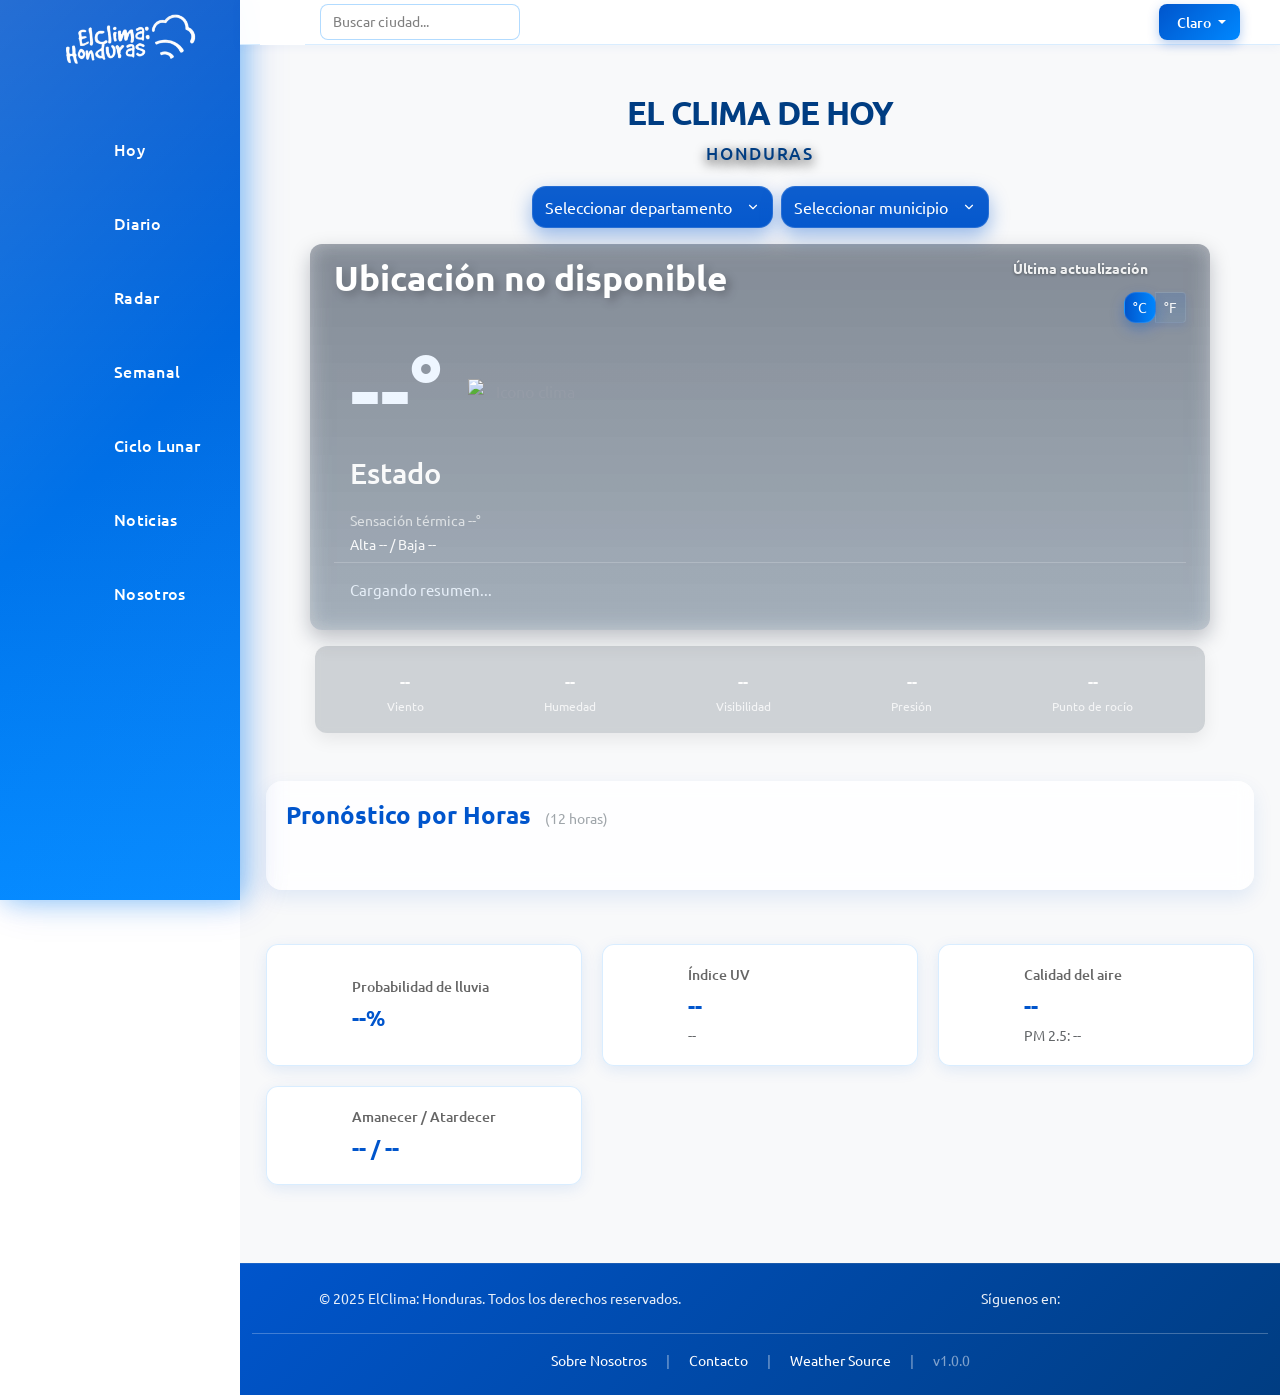
==== index.html @ 36596fa2 "Cambiando el titulo a mayusculas Texto de descriptivo" ====
<!doctype html>
<html lang="es">
<head>
  <meta charset="utf-8" />
  <meta name="viewport" content="width=device-width, initial-scale=1" />
  <title>Clima — Hoy</title>

  <!-- Bootstrap CSS (solo uno) -->
  <link href="https://cdn.jsdelivr.net/npm/bootstrap@5.3.8/dist/css/bootstrap.min.css" rel="stylesheet" crossorigin="anonymous">

  <!-- Icon fonts -->
  <link rel="stylesheet" href="https://cdnjs.cloudflare.com/ajax/libs/remixicon/4.6.0/remixicon.min.css">

  <!-- CSS -->
  <link rel="stylesheet" href="css/estilo.css">
  <link rel="stylesheet" href="css/index.css">

</head>


<body>
  <!-- NAVEGADOR / SIDEBAR -->
  <div class="container">
    <div class="navigation">
      <ul>
        <li>
          <a href="index.html">
            <span class="icon"><img src="img/logo/logo.png" alt="Logo" style="width: 200px; height: 50px; object-fit: contain;"></span>    
          </a>
        </li>
         <li>
                    <a href="index.html">
                        <span class="icon">
                            <ion-icon name="cloudy-night-outline"></ion-icon>
                        </span>
                        <span class="title">Hoy</span>
                    </a>
                </li>

                <li>
                    <a href="pronóstico-diario.html">
                        <span class="icon">
                            <ion-icon name="today-outline"></ion-icon>
                        </span>
                        <span class="title">Diario</span>
                    </a>
                </li>

                <li>
                    <a href="radar-tiempo.html">
                        <span class="icon">
                            <ion-icon name="radio-outline"></ion-icon>
                        </span>
                        <span class="title">Radar</span>
                    </a>
                </li>

                <li>
                    <a href="semana.html">
                        <span class="icon">
                           <ion-icon name="cloud-circle-outline"></ion-icon>
                        </span>
                        <span class="title">Semanal</span>
                    </a>
                </li>

                <li>
                    <a href="ciclo-lunar.html">
                        <span class="icon">
                            <ion-icon name="moon-outline"></ion-icon>
                        </span>
                        <span class="title">Ciclo Lunar</span>
                    </a>
                </li>

                 <li>
                    <a href="noticias.html">
                        <span class="icon">
                           <ion-icon name="thunderstorm-outline"></ion-icon>
                        </span>
                        <span class="title">Noticias </span>
                    </a>
                </li>

                
                 <li>
                    <a href="acerca-de.html">
                        <span class="icon">
                           <ion-icon name="people-circle-outline"></ion-icon>
                        </span>
                        <span class="title">Nosotros </span>
                    </a>
                </li>
            </ul>
    </div>
      </div>

    
  <!-- MAIN -->
<div class="main">
    <div class="topbar">
      <div class="toggle"><ion-icon name="menu-outline"></ion-icon>
      </div>

      <!-- CABECERA EN TOPBAR -->
      <div class="forecast-header" style="margin: 0; margin-left: 60px; flex: 1; display: flex; justify-content: space-between; align-items: center; padding: 0 10px 0 0;">
        <div style="display: flex; align-items: center; gap: 15px;">
          
          <!-- Barra de búsqueda -->
          <div style="position: relative;">
            <input 
              type="text" 
              id="city-search" 
              class="city-search-input"
              placeholder="Buscar ciudad..."
              style="padding: 6px 35px 6px 12px; border-radius: 8px; border: 1px solid rgba(0, 136, 255, 0.3); background: rgba(255, 255, 255, 0.95); font-size: 0.9rem; width: 200px; outline: none;"
            />
            <i class="ri-search-line city-search-icon" style="position: absolute; right: 10px; top: 50%; transform: translateY(-50%); color: #0055cc; pointer-events: none;"></i>
            
            <!-- Resultados de búsqueda -->
            <div id="search-results" class="search-results-dropdown" style="position: absolute; top: 100%; left: 0; width: 100%; max-height: 300px; overflow-y: auto; background: white; border-radius: 8px; box-shadow: 0 8px 24px rgba(0,0,0,0.15); margin-top: 5px; display: none; z-index: 10002;">
            </div>
          </div>
        </div>
      </div>

      <!-- Theme Switcher -->
      <div class="theme-switcher">
        <button id="theme-btn" class="btn btn-sm btn-theme dropdown-toggle" type="button" data-bs-toggle="dropdown" aria-expanded="false">
          <i class="ri-contrast-2-line me-1"></i>
          <span id="current-theme">Claro</span>
        </button>
        <ul class="dropdown-menu dropdown-menu-end">
          <li><a class="dropdown-item" href="#" data-theme="light"><i class="ri-sun-line me-2"></i>Claro</a></li>
          <li><a class="dropdown-item" href="#" data-theme="dark"><i class="ri-moon-line me-2"></i>Oscuro</a></li>
        </ul>
      </div>
    </div>

  <!-- PANEL PRINCIPAL (.cuadro2) -->
  <div class="cuadro2 p-4 mx-auto">
    <div class="container mt-4">
      <!-- Título -->
      <h2 class="forecast-title" style="text-align: center; margin-bottom: 10px;">EL CLIMA DE HOY</h2>
      <div class="forecast-subtitle" style="text-align: center; margin-bottom: 20px;">HONDURAS</div>
      
      <!-- Selectores de ubicación -->
      <div class="location-select d-flex justify-content-center gap-2 mb-3">
        <select id="departamentos" class="form-select select-styled w-auto">
          <option value="">Seleccionar departamento</option>
        </select>

        <select id="municipios" class="form-select select-styled w-auto">
          <option value="">Seleccionar municipio</option>
        </select>
      </div>

      <!-- Cuadro principal de clima -->
      <div class="weather-card position-relative text-white p-4 mx-auto"
           style="max-width: 500px; background: rgba(182, 21, 21, 0.15);">
        
        <!-- Header superior -->
        <div class="card-header d-flex justify-content-between mb-4 align-items-start" style="text-align: left;">
          <div>
            <div id="location-text" class="location-default fw-bold">Ubicación</div>
            <div id="local-time" style="font-size: 0.85rem; font-weight: normal; color: rgba(255,255,255,0.85); margin-top: 4px;"></div>
          </div>

          <div style="text-align: right;">
            <div style="display: flex; align-items: center; gap: 6px; justify-content: flex-end;">
              <span id="update-time" class="small" style="font-size: 0.85rem;">Última actualización</span>
              <button id="refresh-btn" type="button" class="btn btn-sm" title="Refrescar">
                <i class="ri-refresh-line"></i>
              </button>
            </div>
            <!-- Botones de unidad -->
            <div class="btn-group btn-group-sm mt-1" role="group" aria-label="unidad temperatura">
              <button id="celsius-btn" type="button" class="btn btn-light btn-sm" style="border-top-left-radius: 4px; border-bottom-left-radius: 4px; border-top-right-radius: 0; border-bottom-right-radius: 0;" title="Celsius">°C</button>
              <button id="fahrenheit-btn" type="button" class="btn btn-light btn-sm" style="border-top-right-radius: 4px; border-bottom-right-radius: 4px; border-top-left-radius: 0; border-bottom-left-radius: 0;" title="Fahrenheit">°F</button>
            </div>
          </div>
        </div>

        <!-- Body: temperatura grande -->
        <div class="card-body">
          <!-- Temperatura a la izquierda -->
          <div class="d-flex align-items-center gap-3 mb-3" style="padding-left: 1rem;">
            <span id="temp" style="font-size: 5.5rem; font-weight: 700; line-height: 1;">--°</span>
            <img id="weather-icon" src="" alt="Icono clima" width="120">
          </div>

          <!-- Info del clima alineada a la izquierda -->
          <div style="text-align: left; padding-left: 1rem;">
            <div class="weather-desc mb-3" id="weather-desc" style="font-size: 1.8rem; color: rgba(255,255,255,1); font-weight: 500;">Estado</div>
            <div class="mb-1" style="font-size: 0.85rem; color: rgba(255,255,255,0.65);">Sensación térmica <span id="feels-like">--°</span></div>
            <div class="temp-high-low mb-2" id="high-low" style="font-size: 0.85rem; color: rgba(255,255,255,0.65);">Alta -- / Baja --</div>
          </div>
          
          <!-- Resumen de clima con más espacio -->
          <div style="text-align: left; padding-left: 1rem; padding-top: 1rem; min-height: 60px; border-top: 1px solid rgba(255,255,255,0.2);">
            <p id="summary-sentence" class="summary-text" style="font-size: 0.95rem; opacity: 0.9; margin: 0;">Cargando resumen...</p>
          </div>
        </div>

        <!-- Fondo dinámico (controlado por JS) -->
        <div class="weather-bg position-absolute top-0 start-0 w-100 h-100"
             style="z-index:-1; background-size:cover; background-position:center;"></div>
      </div>
      <!-- Cuadro secundario: detalles (dentro de .cuadro2) -->
      <div class="today-summary mt-3 text-white">

        <div class="detail-row d-flex justify-content-between align-items-center gap-2">
          <div class="detail-item text-center flex-fill">
            <div class="detail-icon"><ion-icon name="weather-windy-outline"></ion-icon></div>
            <div class="detail-value" id="detail-wind">--</div>
            <div class="detail-label">Viento</div>
          </div>
          <div class="detail-item text-center flex-fill">
            <div class="detail-icon"><ion-icon name="water-outline"></ion-icon></div>
            <div class="detail-value" id="detail-humidity">--</div>
            <div class="detail-label">Humedad</div>
          </div>
          <div class="detail-item text-center flex-fill">
            <div class="detail-icon"><ion-icon name="eye-outline"></ion-icon></div>
            <div class="detail-value" id="detail-visibility">--</div>
            <div class="detail-label">Visibilidad</div>
          </div>
          <div class="detail-item text-center flex-fill">
            <div class="detail-icon"><ion-icon name="speedometer-outline"></ion-icon></div>
            <div class="detail-value" id="detail-pressure">--</div>
            <div class="detail-label">Presión</div>
          </div>
          <div class="detail-item text-center flex-fill">
            <div class="detail-icon"><ion-icon name="thermometer-outline"></ion-icon></div>
            <div class="detail-value" id="detail-dewpoint">--</div>
            <div class="detail-label">Punto de rocío</div>
          </div>
        </div>
      </div>
    </div>
  </div>

  <!-- PRONÓSTICO POR HORAS -->
  <div class="hourly-forecast mx-auto mt-4">
    <h3 class="section-title">Pronóstico por Horas <span class="forecast-subtitle-small">(12 horas)</span></h3>
    <div class="hourly-container" id="hourly-container">
      <!-- Se llenará dinámicamente con JS -->
    </div>
  </div>

  <!-- INFORMACIÓN ADICIONAL DEL CLIMA -->
  <div class="weather-info-grid mx-auto mt-4">
    <div class="info-card">
      <div class="info-icon"><ion-icon name="water-outline"></ion-icon></div>
      <div class="info-content">
        <div class="info-label">Probabilidad de lluvia</div>
        <div class="card-value" id="rain-prob">--%</div>
      </div>
    </div>
    <div class="info-card">
      <div class="info-icon"><ion-icon name="sunny-outline"></ion-icon></div>
      <div class="info-content">
        <div class="info-label">Índice UV</div>
        <div class="card-value" id="uv-value">--</div>
        <div class="uv-severity" style="font-size: 0.85rem; opacity: 0.7; margin-top: 0.2rem; color: inherit;">--</div>
      </div>
    </div>
    <div class="info-card">
      <div class="info-icon"><ion-icon name="leaf-outline"></ion-icon></div>
      <div class="info-content">
        <div class="info-label">Calidad del aire</div>
        <div class="card-value" id="air-quality-text">--</div>
        <div class="air-quality-pm" style="font-size: 0.85rem; opacity: 0.7; margin-top: 0.2rem; color: inherit;">PM 2.5: --</div>
      </div>
    </div>
    <div class="info-card">
      <div class="info-icon"><ion-icon name="time-outline"></ion-icon></div>
      <div class="info-content">
        <div class="info-label">Amanecer / Atardecer</div>
        <div class="card-value" id="sun-times-data">-- / --</div>
      </div>
    </div>
  </div>

  <!-- FOOTER -->
  <footer class="footer mt-5 py-4 text-center text-white">
    <div class="container">
      <div class="row">
        <div class="col-md-6 mb-3 mb-md-0">
          <p class="mb-0">&copy; 2025 ElClima: Honduras. Todos los derechos reservados.</p>
        </div>
        <div class="col-md-6">
          <p class="mb-2">Síguenos en:</p>
          <div class="social-links d-flex justify-content-center gap-3">
              <a href="https://www.instagram.com/elclima.hn/" target="_blank" rel="noopener noreferrer" class="text-white" title="Instagram" aria-label="Instagram">
                <i class="ri-instagram-line fs-4"></i>
              </a>
              <a href="https://x.com/ElClimaHN" target="_blank" rel="noopener noreferrer" class="text-white" title="X" aria-label="X">
                <i class="ri-twitter-x-line fs-4"></i>
              </a>
          </div>
        </div>
      </div>
      <hr class="my-3 border-white opacity-25">
      <div class="row">
        <div class="col-12">
          <p class="mb-0 small">
              <a href="acerca-de.html" class="text-white text-decoration-none me-3">Sobre Nosotros</a>
              <span class="text-white-50">|</span>
              <a href="contacto.html" class="text-white text-decoration-none mx-3">Contacto</a>
            <span class="text-white-50">|</span>
            <a href="https://open-meteo.com" target="_blank" rel="noopener noreferrer" class="text-white text-decoration-none mx-3">Weather Source</a>
            <span class="text-white-50">|</span>
            <span class="text-white-50 ms-3">v1.0.0</span>
          </p>
        </div>
      </div>
    </div>
  </footer>

</div>
  
  <!-- SCRIPTS: solo un bootstrap bundle, luego tus JS. -->
  <script src="https://cdn.jsdelivr.net/npm/bootstrap@5.3.3/dist/js/bootstrap.bundle.min.js"></script>

  <!-- Ionicons -->
  <script type="module" src="https://unpkg.com/ionicons@7.1.0/dist/ionicons/ionicons.esm.js"></script>
  <script nomodule src="https://unpkg.com/ionicons@7.1.0/dist/ionicons/ionicons.js"></script>

  <!--  scripts -->
  <script src="js/principal.js"></script>
  <script src="js/municipios.js"></script>
  <script src="js/index.js"></script>
  
  <!-- Theme Switcher Script -->
  <script>
    (function() {
      const themeBtn = document.getElementById('theme-btn');
      const currentThemeSpan = document.getElementById('current-theme');
      const themeOptions = document.querySelectorAll('[data-theme]');
      
      // Load saved theme or default to light
      const savedTheme = localStorage.getItem('theme') || 'light';
      applyTheme(savedTheme);
      
      // Theme option click handlers
      themeOptions.forEach(option => {
        option.addEventListener('click', (e) => {
          e.preventDefault();
          const theme = option.getAttribute('data-theme');
          applyTheme(theme);
          localStorage.setItem('theme', theme);
        });
      });
      
      function applyTheme(theme) {
        if (theme === 'dark') {
          document.body.classList.add('dark-theme');
          currentThemeSpan.textContent = 'Oscuro';
        } else {
          document.body.classList.remove('dark-theme');
          currentThemeSpan.textContent = 'Claro';
        }
      }
    })();

    // City Search Functionality
    (function() {
      const searchInput = document.getElementById('city-search');
      const searchResults = document.getElementById('search-results');
      let searchTimeout;

      if (!searchInput || !searchResults) return;

      searchInput.addEventListener('input', function(e) {
        const query = e.target.value.trim();
        
        clearTimeout(searchTimeout);
        
        if (query.length < 2) {
          searchResults.style.display = 'none';
          searchResults.innerHTML = '';
          return;
        }

        searchTimeout = setTimeout(() => {
          searchCity(query);
        }, 500);
      });

      // Cerrar resultados al hacer click fuera
      document.addEventListener('click', function(e) {
        if (!searchInput.contains(e.target) && !searchResults.contains(e.target)) {
          searchResults.style.display = 'none';
        }
      });

      async function searchCity(query) {
        try {
          searchResults.innerHTML = '<div style="padding: 10px; text-align: center; color: #666;">Buscando...</div>';
          searchResults.style.display = 'block';

          const url = `https://geocoding-api.open-meteo.com/v1/search?name=${encodeURIComponent(query)}&count=10&language=es&format=json`;
          const response = await fetch(url);
          const data = await response.json();

          if (!data.results || data.results.length === 0) {
            searchResults.innerHTML = '<div style="padding: 10px; text-align: center; color: #666;">No se encontraron resultados</div>';
            return;
          }

          let html = '';
          data.results.forEach(city => {
            const cityName = city.name || '';
            const country = city.country || '';
            const admin1 = city.admin1 ? `, ${city.admin1}` : '';
            const displayName = `${cityName}${admin1}, ${country}`;
            
            html += `
              <div class="search-result-item" 
                   data-lat="${city.latitude}" 
                   data-lon="${city.longitude}"
                   data-name="${displayName}"
                   style="padding: 10px 15px; cursor: pointer; transition: background 0.2s;">
                <div class="search-item-name" style="font-weight: 600;">${cityName}</div>
                <div class="search-item-details" style="font-size: 0.85rem;">${country}${admin1}</div>
              </div>
            `;
          });

          searchResults.innerHTML = html;

          // Agregar eventos de click a cada resultado
          document.querySelectorAll('.search-result-item').forEach(item => {
            item.addEventListener('mouseenter', function() {
              this.classList.add('hovered');
            });
            item.addEventListener('mouseleave', function() {
              this.classList.remove('hovered');
            });
            item.addEventListener('click', function() {
              const lat = this.getAttribute('data-lat');
              const lon = this.getAttribute('data-lon');
              const name = this.getAttribute('data-name');
              
              selectCity(lat, lon, name);
              searchResults.style.display = 'none';
              searchInput.value = name;
            });
          });

        } catch (error) {
          console.error('Error buscando ciudad:', error);
          searchResults.innerHTML = '<div style="padding: 10px; text-align: center; color: #d32f2f;">Error al buscar</div>';
        }
      }

      function selectCity(lat, lon, name) {
        // Actualizar el texto de ubicación
        const locationText = document.getElementById('location-text');
        if (locationText) {
          locationText.textContent = name;
        }

        // Guardar coordenadas y nombre para usar en hoy.js
        if (window.__hoy_debug) {
          window.__hoy_debug.ultimaUbicacion = { lat: parseFloat(lat), lon: parseFloat(lon), name: name };
        }

        // Llamar a la función de hoy.js para obtener clima
        if (window.__hoy_debug && window.__hoy_debug.obtenerClimaPorCoords) {
          window.__hoy_debug.obtenerClimaPorCoords(parseFloat(lat), parseFloat(lon));
        }
      }
    })();
  </script>
</body>
</html>
---- css/estilo.css ----
@import url("https://fonts.googleapis.com/css2?family=Ubuntu:wght@300;400;500;700&display=swap");

/* =============== GLOBAL ============== */
* {
  font-family: "Ubuntu", sans-serif;
  margin: 0;
  padding: 0;
  box-sizing: border-box;
}

:root {
  --blue: #140a81;
  --white: #fff;
  --gray: #f5f5f5;
  --black1: #222;
  --black2: #999;
  
  /* Honduras Theme Colors - Light Mode */
  --honduras-dark-blue: #0033a0;
  --honduras-light-blue: #4da6ff;
  --honduras-sky-blue: #66b3ff;
  --nav-gradient-start: #0055cc;
  --nav-gradient-end: #0088ff;
  --nav-width: 240px;
  --nav-collapsed-width: 100px;
}

/* Dark Theme Variables */
body.dark-theme {
  --nav-gradient-start: #001a3d;
  --nav-gradient-end: #002952;
  --honduras-dark-blue: #001428;
  --honduras-light-blue: #0066cc;
  --honduras-sky-blue: #3d8ae6;
}

body {
  min-height: 100vh;
  overflow-x: hidden;
  margin: 0;
  padding: 0;
}

.container {
  position: relative;
  width: 100%;
   
}

/* ====MENU NAVEGADOR==== */


.navigation{
  position: fixed;
  left: 0; 
  top: 0;
  width: var(--nav-width);
  height: 100%;
  background: linear-gradient(180deg, var(--nav-gradient-start) 0%, var(--nav-gradient-end) 100%);
  box-shadow: 4px 0 25px rgba(0, 136, 255, 0.4), 8px 0 40px rgba(0, 85, 204, 0.2);
  transition: all 0.5s ease;
  overflow-x: visible;
  overflow-y: auto;
  z-index: 1000;
}
.navigation.active {
  width: var(--nav-collapsed-width);
  overflow: hidden !important;
}

/* Efecto de brillo sutil en la navegación */
.navigation::before {
  content: '';
  position: absolute;
  top: 0;
  left: 0;
  width: 100%;
  height: 100%;
  background: linear-gradient(135deg, rgba(255, 255, 255, 0.15) 0%, transparent 50%, rgba(77, 166, 255, 0.12) 100%);
  pointer-events: none;
}

.navigation ul{
  position: absolute;
  top: 0;
  left: 0;
  width: 100%;
  overflow: visible;
}

.navigation ul li{
  position: relative;
  width: 100%;
  list-style: none;
  border-top-left-radius: 30px;
  border-bottom-left-radius: 30px;
  transition: all 0.4s cubic-bezier(0.4, 0, 0.2, 1);
  margin: 4px 0;
  overflow: visible;
  z-index: 1;
}

.navigation ul li a {
  display: flex;
  align-items: flex-start;  /* sube los elementos hacia arriba */
  padding: 5px 6px;       /* top padding un poco mayor, left padding menor */
  padding-left: 0px;
}

/* Si quieres que los íconos queden centrados cuando el menú está colapsado */

.navigation.collapsed ul li a {
  justify-content: center;   /* centrar íconos horizontalmente */
  padding: 14px 0;           /* top padding mantiene los íconos más arriba */
}

.navigation ul li a i,
.navigation ul li a ion-icon {
  margin-top: 2px;           /* pequeño ajuste vertical extra si hace falta */
  min-width: 26px;           /* mantener ancho uniforme */
}





/* Ajustar ancho cuando está colapsado */
.navigation.active ul li {
  width: 100px;
  border-radius: 15px;
  margin: 4px auto;
  overflow: hidden !important;
}
.navigation ul li:hover,
.navigation ul li.hovered {
  background: linear-gradient(90deg, #f8f9fa 0%, #f0f1f3 100%);
  box-shadow: -3px 0 15px rgba(77, 166, 255, 0.25);
}

/* Ajustar hover cuando está colapsado - sin salirse */
.navigation.active ul li:hover,
.navigation.active ul li.hovered {
  transform: none;
  box-shadow: 0 0 15px rgba(77, 166, 255, 0.3);
  border-radius: 15px;
}

.navigation ul li:nth-child(1){
  margin-bottom: 40px;
  pointer-events: none;
}

.navigation ul li a .icon {
 position: relative;
  display: block;
  min-width: 60px;
  height: 60px;
  line-height: 75px;
  text-align: center;    
  margin-left: -20px;
}

.navigation ul li a .icon ion-icon{
  font-size: 2rem;
}

.navigation ul li a .icon i {
  font-size: 2rem;        
}

.navigation ul li a .Logo {
 position: relative;
  display: block;
  padding: 0 10px;
  height: 60px;
  line-height: 60px;
  text-align: start;
  white-space: nowrap;
  font-size: 1.75rem;
}

.navigation ul li a .title {
position: relative;
  display: block;
  padding: 0 10px;
  height: 60px;
  line-height: 60px;
  text-align: start;
  white-space: nowrap;
}
.navigation ul li:hover a,
.navigation ul li.hovered a {
  color: #0055cc;
}

.navigation ul li a .icon {
 position: relative;
  display: flex;
  align-items: center;
  justify-content: center;
  min-width: 60px;
  height: 60px;
  margin-left: 0px;
  margin-right: 4px;
  transition: all 0.3s ease;
  
}


.navigation ul li a .icon ion-icon{
  font-size: 2rem;
  transition: all 0.3s ease;
}

.navigation ul li a .icon i {
  font-size: 2rem;
  transition: all 0.3s ease;
}



/* --------- MAIN---------- */
.main {
  position: absolute;
  width: calc(100% - 240px);
  left: 240px;
  top: 0;
  min-height: 100vh;
  background: var(--bg-main);
  transition: 0.5s;
  
  box-sizing: border-box;

}

.main.active {
  width: calc(100% - 100px);
  left: 100px;
}

.topbar {
  width: 100%;
  height: 45px;
  display: flex;
  justify-content: space-between;
  align-items: center;
  position: relative;
  background: rgba(255, 255, 255, 0.95);
  backdrop-filter: blur(10px);
  border-bottom: 1px solid rgba(0, 136, 255, 0.15);
  padding: 0 20px;
  box-shadow: 0 2px 10px rgba(0, 85, 204, 0.05);
}

.toggle {
  width: 45px;
  height: 45px;
  background: var(--white);
  display: flex;
  align-items: center;
  justify-content: center;
  font-size: 1.8rem;
  cursor: pointer;
  transition: all 0.3s ease;
}

/* Dark theme toggle */
body.dark-theme .toggle {
  background: rgba(0, 61, 130, 0.3);
  color: #4da6ff;
}


/* Efecto en los iconos al hacer hover */
.navigation ul li:hover a .icon ion-icon,
.navigation ul li:hover a .icon i,
.navigation ul li.hovered a .icon ion-icon,
.navigation ul li.hovered a .icon i {
  margin: 0 auto !important;
  transform: scale(1.15);
  filter: drop-shadow(0 2px 8px rgba(0, 51, 160, 0.5));
}

/* No escalar iconos cuando está colapsado */
.navigation.active ul li:hover a .icon ion-icon,
.navigation.active ul li:hover a .icon i,
.navigation.active ul li.hovered a .icon ion-icon,
.navigation.active ul li.hovered a .icon i {
  margin: 0 auto !important;
  transform: scale(1);
}

.navigation ul li a .Logo {
 position: relative;
  display: block;
  padding: 0 10px;
  height: 60px;
  line-height: 60px;
  text-align: start;
  white-space: nowrap;
  font-size: 1.75rem;
}

.navigation ul li a .title {
position: relative;
  display: block;
  padding: 0 10px;
  height: 60px;
  line-height: 60px;
  text-align: start;
  white-space: nowrap;
  font-weight: 500;
  letter-spacing: 0.3px;
  transition: all 0.3s ease;
  opacity: 1;
}

/* Ocultar título cuando está colapsado */
.navigation.active ul li a .title {
  opacity: 0;
  pointer-events: none;
}

/* Efecto en el texto al hacer hover */
.navigation ul li:hover a .title,
.navigation ul li.hovered a .title {
  font-weight: 600;
  letter-spacing: 0.5px;
}

/* --------- EFECTO TRANSPARENTE AL HOVER --------- */
.navigation ul li {
  position: relative;
  overflow: visible;
}

/* Ocultar overflow cuando está colapsado */
.navigation.active ul li {
  overflow: hidden !important;
}

.navigation ul li:hover::before,
.navigation ul li.hovered::before {
  content: "";
  position: absolute;
  top: 0;
  left: 5px;
  width: calc(100% - 10px);
  height: 100%;
  background: transparent;
  border-top-left-radius: 30px;
  border-bottom-left-radius: 30px;
  z-index: 0;
  transition: 0.3s ease;
  
}

/* Ocultar ::before cuando está colapsado */
.navigation.active ul li:hover::before,
.navigation.active ul li.hovered::before {
  display: none;
}

/* Barra de acento azul al hacer hover */
.navigation ul li:hover::after,
.navigation ul li.hovered::after {
  content: '';
  position: absolute;
  right: 0;
  top: 50%;
  transform: translateY(-50%);
  width: 5px;
  height: 70%;
  background: linear-gradient(180deg, var(--honduras-light-blue), var(--honduras-sky-blue));
  border-radius: 10px 0 0 10px;
  box-shadow: 0 0 15px var(--honduras-light-blue);
  animation: slideIn 0.3s ease;
}

/* Ocultar barra de acento cuando está colapsado */
.navigation.active ul li:hover::after,
.navigation.active ul li.hovered::after {
  display: none;
}

@keyframes slideIn {
  from {
    width: 0;
    opacity: 0;
  }
  to {
    width: 5px;
    opacity: 1;
  }
}


.navigation ul li a {
  position: relative;
  z-index: 1;
  display: flex;
  align-items: center;
  text-decoration: none;
  color: var(--white);
  padding: 8px 16px 8px 8px;
  margin: 0 8px;
  border-radius: 25px;
  transition: all 0.3s ease;
}



.navigation ul li:hover a,
.navigation ul li.hovered a {
  color: var(--blue);
}



/* --------- MAIN---------- */
.main {
  position: absolute;
  width: calc(100% - var(--nav-width));
  left: var(--nav-width);
  min-height: 100vh;
  background: #f8f9fa;
  transition: all 0.5s ease;
  margin: 0;
  padding: 0;
}

.main.active {
  width: calc(100% - var(--nav-collapsed-width));
  left: var(--nav-collapsed-width);
}

/* Dark theme main background */
body.dark-theme .main {
  background: #0f1419 !important;
}

.topbar {
  width: 100%;
  height: 60px;
  display: flex;
  justify-content: center; /* CENTRA TODO */
  align-items: center;
  position: relative;
  background: var(--white);
  border-bottom: 1px solid #ddd;
}

.toggle {
  position: absolute;
  left: 20px;
  width: 60px;
  height: 60px;
  background: var(--white);
  display: flex;
  align-items: center;
  justify-content: center;
  font-size: 2.2rem;
  cursor: pointer;
}







/* ====================== Responsive Design ========================== */
@media (max-width: 991px) {
  .navigation {
    left: calc(-1 * var(--nav-width));
  }
  .navigation.active {
    left: 0;
  }
  .main {
    width: 100%;
    left: 0;
  }
  .main.active {
    left: var(--nav-width);
  }
}

@media (max-width: 768px) {
  .search {
    max-width: 300px;
  }
}

@media (max-width: 480px) {
  .search {
    max-width: 250px;
  }
  .toggle {
    left: 10px;
  }
}

/* ====================== Ciclo Lunar Styles ========================== */
#container {
  display: flex;
  flex-wrap: wrap;
  gap: 28px;
  justify-content: center;
  padding: 28px 16px 60px 16px;
}
.day {
  width: 120px;
  text-align: center;
  cursor: pointer;
}
.day .moon {
  width: 80px;
  height: 80px;
  border-radius: 50%;
  background: #f3f4f6;
  box-shadow: 0 6px 18px rgba(16,24,40,0.08);
  position: relative;
  margin: 0 auto;
  overflow: hidden;
}
.day .moon .shadow {
  position: absolute;
  top: 0;
  bottom: 0;
  width: 60px;
  height: 100%;
  background: #2b2f4a;
  right: 0;
  border-radius: 0 50% 50% 0;
  box-shadow: inset 0 0 6px rgba(0,0,0,0.08);
}
.day .date {
  margin-top: 10px;
  font-size: 0.9rem;
  color: var(--black2, #6c757d);
}
.day .phaseName {
  margin-top: 6px;
  font-size: 0.85rem;
  color: var(--black2, #6c757d);
}

/* Modal */
#modal {
  display: none;
  position: fixed;
  left: 0;
  top: 0;
  right: 0;
  bottom: 0;
  align-items: center;
  justify-content: center;
  background: rgba(0,0,0,0.5);
  z-index: 2000;
}
#modalContent {
  background: var(--white);
  padding: 22px;
  border-radius: 12px;
  width: 92%;
  max-width: 520px;
  text-align: center;
  box-shadow: 0 10px 30px rgba(2,6,23,0.15);
}
.modalMoon {
  width: 240px;
  height: 240px;
  margin: 18px auto;
  position: relative;
  border-radius: 50%;
  background: #f3f4f6;
  overflow: hidden;
}
.modalMoon .modalShadow {
  position: absolute;
  top: 0;
  bottom: 0;
  width: 120px;
  background: #2b2f4a;
  right: 0;
  border-radius: 0 50% 50% 0;
}
#closeBtn {
  margin-top: 12px;
  padding: 8px 14px;
  background: var(--honduras-light-blue);
  color: #fff;
  border: none;
  border-radius: 8px;
  cursor: pointer;
}

/* Refresh button */
.btn-refresh {
  background: transparent;
  border: none;
  width: 36px;
  height: 36px;
  display: inline-flex;
  align-items: center;
  justify-content: center;
  border-radius: 8px;
  cursor: pointer;
  transition: transform 0.4s ease;
}
.btn-refresh ion-icon {
  font-size: 1.1rem;
  color: var(--honduras-dark-blue);
}

/* Dark theme overrides */
body.dark-theme .day .moon { background: #11151a; }
body.dark-theme .day .moon .shadow { background: rgba(255,255,255,0.06); }
body.dark-theme #modalContent { background: rgba(20,24,30,0.96); color: #e8eaed; }
body.dark-theme #closeBtn { background: var(--honduras-light-blue); }
---- css/index.css ----
@import url("https://fonts.googleapis.com/css2?family=Ubuntu:wght@300;400;500;700&display=swap");
/* =============== GLOBAL ============== */
* {
  font-family: "Ubuntu", sans-serif;
  margin: 0;
  padding: 0;
  box-sizing: border-box;
}
:root {
  --blue: #140a81;
  --white: #fff;
  --gray: #f5f5f5;
  --black1: #222;
  --black2: #999;
  
  /* Theme colors */
  --bg-main: #f8f9fa;
  --bg-card: rgba(255, 255, 255, 0.9);
  --text-primary: #222;
  --text-secondary: #666;
  --border-color: #ddd;
}

/* Dark theme */
body.dark-theme {
  --bg-main: #0f1419;
  --bg-card: rgba(30, 34, 50, 0.9);
  --text-primary: #e8eaed;
  --text-secondary: #adb5bd;
  --border-color: #3a3f51;
  background: linear-gradient(to left, #030609 0%, #060d15 50%, #0a1520 100%);
}

body.dark-theme .main {
  background: linear-gradient(to left, #030609 0%, #060d15 50%, #0a1520 100%) !important;
}

body.dark-theme .forecast-title {
  color: #5b9fff !important;
}

body.dark-theme .forecast-subtitle {
  color: #8ba3c7 !important;
}

body.dark-theme .topbar {
  background: rgba(10, 20, 35, 0.95) !important;
  backdrop-filter: blur(10px);
  border-bottom: 1px solid rgba(77, 166, 255, 0.15) !important;
}

/* Dark theme para navegación */
body.dark-theme .navigation {
  box-shadow: 4px 0 20px rgba(0, 20, 60, 0.5);
}

body.dark-theme .navigation::before {
  background: linear-gradient(135deg, rgba(255, 255, 255, 0.05) 0%, transparent 50%, rgba(61, 138, 230, 0.08) 100%);
}

body.dark-theme .navigation ul li:hover,
body.dark-theme .navigation ul li.hovered {
  background: linear-gradient(90deg, #0f1419 0%, #1a1f28 100%);
  box-shadow: -3px 0 15px rgba(61, 138, 230, 0.3);
}

body.dark-theme .navigation ul li:hover a,
body.dark-theme .navigation ul li.hovered a {
  color: #ffffff;
}
.forecast-header {
  text-align: center;
  margin-top: 28px;
  margin-bottom: 2px;
}
.forecast-title {
  color: #17217d;
  font-size: 2.09em;
  font-weight: 900;
  letter-spacing: -1px;
  margin-bottom: 4px;
}
.forecast-subtitle {
  font-size: 1.05em;
  color: #8ba3c7;
  font-weight: 500;
  letter-spacing: 0.1em;
  margin-bottom: 0;
  text-transform: uppercase;
  margin-top: -2px;
}



/* --------- NAVIGATION ---------- */
.navigation ul li a {
  display: flex;
  align-items: flex-start;  
  padding: 5px 6px;      
  padding-left: 0px;
}


.navigation.collapsed ul li a {
  justify-content: center;   
  padding: 14px 0;           
}

.navigation ul li a i,
.navigation ul li a ion-icon {
  margin-top: 2px;           
  min-width: 26px;          
}



/* --------- MAIN---------- */
.main {
  position: absolute;
  width: calc(100% - 240px);
  left: 240px;
  top: 0;
  min-height: 100vh;
  background: var(--bg-main);
  transition: 0.5s;
  
  box-sizing: border-box;

}

.main.active {
  width: calc(100% - 100px);
  left: 100px;
}

.topbar {
  width: 100%;
  height: 45px;
  display: flex;
  justify-content: space-between;
  align-items: center;
  position: relative;
  z-index: 10001;
  background: rgba(255, 255, 255, 0.95);
  backdrop-filter: blur(10px);
  border-bottom: 1px solid rgba(0, 136, 255, 0.15);
  padding: 0 20px;
  box-shadow: 0 2px 10px rgba(0, 85, 204, 0.05);
}

.toggle {
  width: 45px;
  height: 45px;
  background: var(--white);
  display: flex;
  align-items: center;
  justify-content: center;
  font-size: 1.8rem;
  cursor: pointer;
  transition: all 0.3s ease;
}

/* Dark theme toggle */
body.dark-theme .toggle {
  background: rgba(0, 61, 130, 0.3);
  color: #4da6ff;
}

body.dark-theme .toggle:hover {
  background: rgba(0, 61, 130, 0.5);
  color: #66b3ff;
}

/* Theme Switcher */
.theme-switcher {
  margin-left: auto;
  margin-right: 20px;
  position: relative;
  z-index: 10000;
}

.btn-theme {
  background: linear-gradient(135deg, #0055cc 0%, #0088ff 100%);
  color: white;
  border: none;
  border-radius: 8px;
  padding: 6px 14px;
  font-size: 14px;
  font-weight: 500;
  box-shadow: 0 4px 12px rgba(0, 85, 204, 0.3);
  transition: all 0.3s ease;
}

.btn-theme:hover {
  transform: translateY(-2px);
  box-shadow: 0 6px 16px rgba(0, 85, 204, 0.4);
  background: linear-gradient(135deg, #0066cc 0%, #0099ff 100%);
}

/* Dark theme button */
body.dark-theme .btn-theme {
  background: linear-gradient(135deg, #003d82 0%, #0055cc 100%);
  box-shadow: 0 4px 12px rgba(0, 61, 130, 0.4);
}

body.dark-theme .btn-theme:hover {
  box-shadow: 0 6px 16px rgba(0, 61, 130, 0.5);
  background: linear-gradient(135deg, #004d99 0%, #0066cc 100%);
}

.btn-theme i {
  font-size: 16px;
}

.dropdown-menu {
  border-radius: 8px;
  border: 1px solid rgba(0,0,0,0.1);
  box-shadow: 0 8px 24px rgba(0,0,0,0.15);
  margin-top: 8px;
  z-index: 9999;
}

.dropdown-item {
  padding: 8px 16px;
  transition: background 0.2s ease;
}

.dropdown-item:hover {
  background: rgba(102, 126, 234, 0.1);
}

.dropdown-item i {
  color: #667eea;
}


/* --- CUADRO CLIMA HOY --- */
.weather-card {
    background: rgba(255, 255, 255, 0.8); 
    border-radius: 0;
    color: black; 
    position: relative;
    overflow: hidden;
    width: 80%;
    max-width: 1200px;
    margin: 20px auto;
    padding: 20px;
    text-align: center;
    box-shadow: 0 8px 20px rgba(0,0,0,0.1);
}

.weather-card::before {
  content: '';
  position: absolute;
  top: 0;
  left: 0;
  right: 0;
  bottom: 0;
  backdrop-filter: blur(10px);
  -webkit-backdrop-filter: blur(10px);
  z-index: 0;
  pointer-events: none;
}

.weather-card > * {
  position: relative;
  z-index: 1;
}

/* Cabecera del cuadro */
.weather-card .card-header {
    font-weight: bold;
    display: flex;
    justify-content: space-between;
    font-size: 1.5rem;
    color: rgb(0, 0, 0) !important ;
    
}

.loading-location {
  color: rgb(255, 255, 255) !important;
    text-shadow: 4px 4px 10px rgba(0, 0, 0, 0.274);
  font-size: 35px;
  font-weight: bold;
}

.location-default {
  color: rgba(255, 255, 255, 0.95) !important;
  font-size: x-large;
  text-shadow: 0 2px 4px rgba(0,0,0,0.5);
}

#update-time {
  color: rgba(255, 255, 255, 0.9); 
  font-size: medium;
  text-shadow: 0 1px 3px rgba(0,0,0,0.4);
}



/* Temperatura principal */
.weather-card .temperature {
    font-size: 3rem;
    font-weight: bold;
    display: flex;
    align-items: center;
    justify-content: center;
    gap: 10px;
  color: #ffffff !important;
}

/* Descripción del clima */
.weather-card .weather-desc {
    font-size: 1.2rem;
    margin-top: 5px;
  color: rgba(255,255,255,0.95) !important;
}

/* Altas y bajas */
.weather-card .temp-high-low {
    font-size: 1rem;
    margin-top: 3px;
  color: rgba(255,255,255,0.92) !important;
}

/* Icono del clima */
.weather-card #weather-icon {
    color: rgba(219, 204, 204, 0.068) !important;
    margin-left: 10px;
}

.weather-card ion-icon,
.weather-card i {
    width: 60px;
    height: 60px;
    color: rgba(219, 204, 204, 0.068) !important;
    margin-left: 10px;
}

/* Imagen de fondo del cuadro (controlada desde JS) */
.weather-bg {
    top: 0;
    left: 0;
    width: 100%;
    height: 100%;
    border-radius: 0;
    background-size: cover;
    background-position: center;
    transition: background-image 0.5s ease-in-out;
    pointer-events: none;
}

/* --- RESPONSIVE --- */
@media (max-width: 768px) {
    .weather-card {
        max-width: 95%;
    }
}

/* Inicial .cuadro2 (puede ser aumentada por el parche) */
.cuadro2 
{
    position: relative !important;
    width: 100%;    
    max-width: none !important; 

    height: auto;
    min-height: 650px; 
    max-height: none !important; 
    overflow: visible; 
    padding: 20px 20px 40px 20px;   
    margin: 0;          
    border-radius: 0;
    background-size: cover !important;
    background-position: center !important;
    background-repeat: no-repeat !important;
    transition: background-image 0.6s ease-in-out, background-position 0.6s ease-in-out;
    margin-top: 0 !important;
}

/* Responsive para móvil */
@media (max-width: 768px) {
    .cuadro2 {
        padding: 10px;
    }
}

/* Sombras para el título según tema */
.forecast-title,
.forecast-subtitle {
  text-shadow: 0 4px 12px rgba(0, 0, 0, 0.95);
  color: #003d82;
}

body.dark-theme .forecast-title {
  text-shadow: 0 4px 12px rgba(0, 0, 0, 0.95);
  color: #003d82;
}

.cuadro2 > * {
  position: relative;
  z-index: 2;
}

.cuadro2 {
  position: relative !important;
  z-index: 0 !important;
  background-size: cover !important;
  background-position: center !important;
  background-repeat: no-repeat !important;
}

.cuadro2 .weather-card {
  position: relative !important;
  z-index: 2 !important; 
  background: linear-gradient(180deg, rgba(20,34,54,0.30) 0%, rgba(31,59,87,0.22) 100%) !important;
  backdrop-filter: blur(8px);
  -webkit-backdrop-filter: blur(8px);
  color: #eef6ff !important;
  width: 93% !important;
  max-width: 920px !important;
  margin: 12px auto !important;
  padding: 8px 24px !important;
  border-radius: 12px !important;
  box-shadow: 0 8px 20px rgba(10,20,40,0.25);
}

.cuadro2 .weather-bg {
  z-index: 1 !important;    
  background-image: none !important; 
  background: transparent !important;
  pointer-events: none;
}




/* ========= Responsive Design ================*/
@media (max-width: 991px) {
  .navigation {
    left: -240px;
  }
  .navigation.active {
    width: 240px;
    left: 0;
  }
  .main {
    width: 100%;
    left: 0;
  }
  .main.active {
    left: 240px;
  }
  .cardBox {
    grid-template-columns: repeat(2, 1fr);
  }
}

@media (max-width: 768px) {
  .details {
    grid-template-columns: 1fr;
  }
  .recentOrders {
    overflow-x: auto;
  }
  .status.inProgress {
    white-space: nowrap;
  }
}

@media (max-width: 480px) {
  .cardBox {
    grid-template-columns: repeat(1, 1fr);
  }
  .cardHeader h2 {
    font-size: 20px;
  }
  .user {
    min-width: 40px;
  }
  .navigation {
    width: 100%;
    left: -100%;
    z-index: 1000;
  }
  .navigation.active {
    width: 100%;
    left: 0;
  }
  .toggle {
    z-index: 10001;
  }
  .main.active .toggle {
    color: #fff;
    position: fixed;
    right: 0;
    left: initial;
  }
}

/* BOTONES ANIMADOS */
.control-anim { transform: translateY(-4px) scale(1.02); transition: 260ms ease; }
.btn-pulse { animation: controlPulse 420ms ease; }
@keyframes controlPulse {
  0%,100% { transform: scale(1); }
  50% { transform: scale(1.03); }
}
.playing { background: linear-gradient(90deg, #9c5959, #4b4bd3); color: #fff; }


/* BOTONESSS DE C Y F
/* Estilo específico para los botones de unidad */
#celsius-btn.btn-primary,
#fahrenheit-btn.btn-primary {
  background: linear-gradient(90deg, #0055cc 0%, #0088ff 100%) !important;
  border-color: rgba(255,255,255,0.12) !important;
  color: #ffffff !important;
  box-shadow: 0 6px 14px rgba(0, 85, 204, 0.35) !important;
  border-radius: 12px !important;
  transition: filter 160ms ease, box-shadow 160ms ease;
}

/* Hover */
#celsius-btn.btn-primary:hover,
#fahrenheit-btn.btn-primary:hover {
  filter: brightness(1.1);
  box-shadow: 0 8px 18px rgba(0, 85, 204, 0.45) !important;
}

#celsius-btn.btn-light,
#fahrenheit-btn.btn-light {
  background: linear-gradient(180deg, rgba(0, 85, 204, 0.15), rgba(0, 136, 255, 0.08));
  color: rgba(255,255,255,0.92);
  border: 1px solid rgba(255,255,255,0.1);
  box-shadow: 0 4px 10px rgba(0, 85, 204, 0.12);
  border-radius: 10px;
}

/* Dark theme para botones de temperatura */
body.dark-theme #celsius-btn.btn-primary,
body.dark-theme #fahrenheit-btn.btn-primary {
  background: linear-gradient(90deg, #003d82 0%, #0066cc 100%) !important;
  box-shadow: 0 6px 14px rgba(0, 61, 130, 0.4) !important;
}

body.dark-theme #celsius-btn.btn-light,
body.dark-theme #fahrenheit-btn.btn-light {
  background: linear-gradient(180deg, rgba(0, 61, 130, 0.2), rgba(0, 102, 204, 0.1));
  border: 1px solid rgba(0, 102, 204, 0.15);
}




:root {
  --sidebar-open-width: 300px;     
  --sidebar-collapsed-width: 80px; 
  --sidebar-current-width: var(--sidebar-open-width); 
}

/* ---------- Today summary: contained card inside .cuadro2 ---------- */
.cuadro2 .today-summary {
  width: 92%;
  max-width: 920px;
  margin: 12px auto 0 auto;
  padding: 12px 16px;
  border-radius: 12px;
  background: rgba(20, 34, 54, 0.18); 
  backdrop-filter: blur(4px);
  -webkit-backdrop-filter: blur(4px);
  box-shadow: 0 6px 18px rgba(0,0,0,0.08);
  color: #fff;
  position: relative; /* stay in flow */
  z-index: 3; /* above bg but below any overlays */
}
.cuadro2 .today-summary .summary-text {
  margin: 0 0 8px 0;
  color: rgba(255,255,255,0.92);
  font-size: 15px;
}
.cuadro2 .today-summary .detail-row { display:flex; gap:12px; align-items:center; }
.cuadro2 .today-summary .detail-item { flex:1 1 0; display:flex; flex-direction:column; align-items:center; padding:6px 8px; }
.cuadro2 .today-summary .detail-icon { font-size:18px; color: rgba(255,255,255,0.9); margin-bottom:6px; }
.cuadro2 .today-summary ion-icon { font-size:20px; color: rgba(255,255,255,0.95); }
.cuadro2 .today-summary .detail-value { font-weight:700; font-size:15px; color: rgba(255,255,255,0.98); }
.cuadro2 .today-summary .detail-label { color: rgba(255,255,255,0.78); font-size:12px; margin-top:4px; }

@media (max-width:600px) {
  .cuadro2 .today-summary .detail-row { flex-direction: column; align-items: stretch; }
  .cuadro2 .today-summary .detail-item { flex-direction:row; justify-content:space-between; padding:8px 10px; }
}

.location-select .select-styled {
  position: relative;
  z-index: 10;
  background-color: #0055cc !important;
  background-image: url("data:image/svg+xml;utf8,<svg xmlns='http://www.w3.org/2000/svg' width='14' height='14' viewBox='0 0 24 24' fill='none' stroke='%23ffffff' stroke-width='2' stroke-linecap='round' stroke-linejoin='round'><polyline points='6 9 12 15 18 9'/></svg>") , linear-gradient(180deg, rgba(255,255,255,0.05), rgba(255,255,255,0.02));
  background-repeat: no-repeat, no-repeat;
  background-position: right 12px center, 0 0;
  background-size: 14px 14px, cover;
  color: #ffffff;
  border: 1px solid rgba(255,255,255,0.15);
  padding: 8px 40px 8px 12px;
  border-radius: 14px;
  min-width: 200px;
  max-width: 320px;
  box-shadow: 0 8px 20px rgba(0, 85, 204, 0.4);
  cursor: pointer;
  -webkit-appearance: none;
  -moz-appearance: none;
  appearance: none;
  transition: all 0.3s ease;
}
.location-select .select-styled option { background: #0055cc; color: #fff; }
.location-select .select-styled:focus {
  outline: none;
  box-shadow: 0 0 0 3px rgba(0, 136, 255, 0.3);
  border-color: rgba(0, 136, 255, 0.6);
}

/* Dark theme selects */
body.dark-theme .location-select .select-styled {
  background-color: #003d82 !important;
  box-shadow: 0 8px 20px rgba(0, 61, 130, 0.5);
}

body.dark-theme .location-select .select-styled option { 
  background: #003d82; 
}

body.dark-theme .location-select .select-styled:focus {
  box-shadow: 0 0 0 3px rgba(0, 102, 204, 0.3);
  border-color: rgba(0, 102, 204, 0.6);
}

/* Dark theme para buscador de ciudades */
body.dark-theme .city-search-input {
  background: rgba(42, 42, 62, 0.95) !important;
  color: #fff !important;
  border-color: rgba(100, 149, 237, 0.4) !important;
}

body.dark-theme .city-search-input::placeholder {
  color: rgba(255, 255, 255, 0.5);
}

/* Tema claro para buscador - asegurar que el texto se vea */
body:not(.dark-theme) .city-search-input {
  background: rgba(255, 255, 255, 0.95) !important;
  color: #000 !important;
  border-color: rgba(0, 136, 255, 0.3) !important;
}

body:not(.dark-theme) .city-search-input::placeholder {
  color: rgba(0, 0, 0, 0.5);
}

body.dark-theme .city-search-icon {
  color: #6495ed !important;
}

body.dark-theme .search-results-dropdown {
  background: #2a2a3e !important;
  border: 1px solid rgba(100, 149, 237, 0.3);
  box-shadow: 0 8px 24px rgba(0,0,0,0.4) !important;
}

/* Estilos para items de búsqueda */
.search-result-item {
  border-bottom: 1px solid #eee;
}

body.dark-theme .search-result-item {
  border-bottom: 1px solid rgba(100, 149, 237, 0.2);
}

.search-item-name {
  color: #0055cc;
}

body.dark-theme .search-item-name {
  color: #6495ed;
}

.search-item-details {
  color: #666;
}

body.dark-theme .search-item-details {
  color: rgba(255, 255, 255, 0.6);
}

.search-result-item.hovered {
  background: #f0f7ff;
}

body.dark-theme .search-result-item.hovered {
  background: rgba(100, 149, 237, 0.15);
}

/* Título Honduras más visible en tema claro */
body:not(.dark-theme) #honduras-title {
  color: rgba(255, 255, 255, 0.5) !important;
}

body.dark-theme #honduras-title {
  color: rgba(255, 255, 255, 0.3) !important;
}

.btn-refresh {
  position: relative;
  z-index: 10;
  display: inline-flex;
  align-items: center;
  justify-content: center;
  width: 36px;
  height: 36px;
  padding: 0;
  border-radius: 12px;
  background: linear-gradient(90deg, #0055cc 0%, #0088ff 100%) !important;
  color: #fff;
  border: none;
  box-shadow: 0 6px 14px rgba(0, 85, 204, 0.35);
  transition: all 0.3s ease;
}
.btn-refresh i.ri-refresh-line { font-size: 18px; }
.btn-refresh:hover { 
  filter: brightness(1.1);
  box-shadow: 0 8px 18px rgba(0, 85, 204, 0.45);
}

/* Dark theme refresh boton*/
body.dark-theme .btn-refresh {
  background: linear-gradient(90deg, #003d82 0%, #0066cc 100%) !important;
  box-shadow: 0 6px 14px rgba(0, 61, 130, 0.4);
}

body.dark-theme .btn-refresh:hover {
  box-shadow: 0 8px 18px rgba(0, 61, 130, 0.5);
}

#refresh-btn {
  padding: 6px;
  font-size: 1.3rem;
  background: transparent;
  border: none;
  color: rgba(255,255,255,0.95);
  border-radius: 6px;
  transition: all 0.2s ease;
  cursor: pointer;
  position: relative;
  z-index: 9999 !important;
  filter: none !important;
  -webkit-filter: none !important;
  width: 32px;
  height: 32px;
  display: flex;
  align-items: center;
  justify-content: center;
}

#refresh-btn i {
  filter: none !important;
  -webkit-filter: none !important;
  display: block;
  line-height: 1;
  width: 20px;
  height: 20px;
}

#refresh-btn:hover {
  background: transparent;
  color: rgba(255,255,255,1);
  transform: rotate(180deg);
}

.btn-refresh.spinning { animation: spin 0.8s linear; }
#refresh-btn.spinning {
  animation: spin 0.8s linear;
}

@keyframes spin { from { transform: rotate(0deg); } to { transform: rotate(360deg); } }

@media (max-width: 600px) {
  .location-select { flex-wrap: wrap; gap: 8px; }
  .location-select .select-styled { min-width: 100%; }
  .btn-refresh { width: 40px; height: 40px; }
}

/* ========= PRONÓSTICO POR HORAS ========= */
.hourly-forecast {
  width: 95%;
  max-width: 1200px;
  padding: 20px;
  background: rgba(255, 255, 255, 0.85);
  backdrop-filter: blur(10px);
  border-radius: 16px;
  box-shadow: 0 8px 20px rgba(0, 85, 204, 0.1);
  margin-bottom: 30px;
}

.section-title {
  font-size: 1.5rem;
  font-weight: 700;
  color: #0055cc;
  margin-bottom: 20px;
  text-align: left;
}

.forecast-subtitle-small {
  font-size: 0.875rem;
  font-weight: 400;
  opacity: 0.65;
  color: #6c757d;
  margin-left: 0.5rem;
}

.hourly-container {
  display: flex;
  gap: 15px;
  overflow-x: auto;
  padding: 10px 5px;
  scrollbar-width: thin;
  scrollbar-color: #0055cc rgba(0, 85, 204, 0.1);
}

.hourly-container::-webkit-scrollbar {
  height: 8px;
}

.hourly-container::-webkit-scrollbar-track {
  background: rgba(0, 85, 204, 0.08);
  border-radius: 10px;
}

.hourly-container::-webkit-scrollbar-thumb {
  background: linear-gradient(90deg, #0055cc 0%, #0088ff 100%);
  border-radius: 10px;
  transition: background 0.3s ease;
}

.hourly-container::-webkit-scrollbar-thumb:hover {
  background: linear-gradient(90deg, #003d82 0%, #0055cc 100%);
}

.hourly-item {
  min-width: 80px;
  padding: 15px;
  background: linear-gradient(135deg, rgba(0, 85, 204, 0.08), rgba(0, 136, 255, 0.05));
  border-radius: 12px;
  text-align: center;
  transition: all 0.3s ease;
  border: 1px solid rgba(0, 136, 255, 0.15);
}

.hourly-item:hover {
  transform: translateY(-5px);
  box-shadow: 0 8px 20px rgba(0, 85, 204, 0.2);
  background: linear-gradient(135deg, rgba(0, 85, 204, 0.15), rgba(0, 136, 255, 0.1));
}

.hour-time {
  font-size: 0.9rem;
  font-weight: 600;
  color: #0055cc;
  margin-bottom: 8px;
}

.hour-icon {
  font-size: 2rem;
  color: #0088ff;
  margin: 8px 0;
}

.hour-icon ion-icon {
  font-size: 2rem;
}

.hour-temp {
  font-size: 1.1rem;
  font-weight: 700;
  color: #333;
  margin-top: 8px;
}

/* Dark theme hourly forecast */
body.dark-theme .hourly-forecast {
  background: rgba(10, 20, 35, 0.6);
  box-shadow: 0 8px 20px rgba(0, 0, 0, 0.3);
}

body.dark-theme .section-title {
  color: #4da6ff;
}

body.dark-theme .forecast-subtitle-small {
  color: #a0b0c0;
  opacity: 0.8;
}

body.dark-theme .hourly-item {
  background: linear-gradient(135deg, rgba(0, 61, 130, 0.2), rgba(0, 102, 204, 0.1));
  border: 1px solid rgba(77, 166, 255, 0.2);
}

body.dark-theme .hourly-item:hover {
  background: linear-gradient(135deg, rgba(0, 61, 130, 0.3), rgba(0, 102, 204, 0.2));
  box-shadow: 0 8px 20px rgba(0, 102, 204, 0.3);
}

body.dark-theme .hour-time {
  color: #66b3ff;
}

body.dark-theme .hour-icon {
  color: #4da6ff;
}

body.dark-theme .hour-temp {
  color: #e8eaed;
}

/* ========= TARJETAS DE INFORMACIÓN ========= */
.weather-info-grid {
  width: 95%;
  max-width: 1200px;
  display: grid;
  grid-template-columns: repeat(auto-fit, minmax(250px, 1fr));
  gap: 20px;
  margin-bottom: 30px;
}

.info-card {
  display: flex;
  align-items: center;
  gap: 15px;
  padding: 20px;
  background: rgba(255, 255, 255, 0.9);
  backdrop-filter: blur(10px);
  border-radius: 12px;
  box-shadow: 0 4px 15px rgba(0, 85, 204, 0.1);
  border: 1px solid rgba(0, 136, 255, 0.15);
  transition: all 0.3s ease;
}

.info-card:hover {
  transform: translateY(-3px);
  box-shadow: 0 8px 25px rgba(0, 85, 204, 0.2);
  border-color: rgba(0, 136, 255, 0.3);
}

.info-icon {
  font-size: 2.5rem;
  color: #0055cc;
  min-width: 50px;
  display: flex;
  align-items: center;
  justify-content: center;
}

.info-icon ion-icon {
  font-size: 2.5rem;
}

.info-content {
  flex: 1;
}

.info-label {
  font-size: 0.85rem;
  color: #666;
  font-weight: 500;
  margin-bottom: 5px;
}

.info-value,
.card-value {
  font-size: 1.3rem;
  font-weight: 700;
  color: #0055cc;
}

/* Dark theme info cards */
body.dark-theme .info-card {
  background: rgba(10, 20, 35, 0.7);
  border: 1px solid rgba(77, 166, 255, 0.2);
  box-shadow: 0 4px 15px rgba(0, 0, 0, 0.3);
}

body.dark-theme .info-card:hover {
  box-shadow: 0 8px 25px rgba(0, 102, 204, 0.3);
  border-color: rgba(77, 166, 255, 0.4);
}

body.dark-theme .info-icon {
  color: #4da6ff;
}

body.dark-theme .info-label {
  color: #adb5bd;
}

body.dark-theme .info-value,
body.dark-theme .card-value {
  color: #66b3ff;
}

body.dark-theme .uv-severity,
body.dark-theme .air-quality-pm {
  color: #a0b0c0 !important;
}

/* Responsive */
@media (max-width: 768px) {
  .hourly-item {
    min-width: 70px;
    padding: 12px;
  }
  
  .weather-info-grid {
    grid-template-columns: 1fr;
  }
  
  .section-title {
    font-size: 1.3rem;
  }
}

/* ========= FOOTER ========= */
.footer {
  width: 100%;
  background: linear-gradient(135deg, #0055cc 0%, #003d82 100%);
  color: rgba(255, 255, 255, 0.95);
  padding: 30px 0;
  margin-top: 40px;
  border-top: 1px solid rgba(255, 255, 255, 0.1);
  box-shadow: 0 -4px 20px rgba(0, 85, 204, 0.2);
}

.footer p {
  margin: 0;
  font-size: 14px;
  color: rgba(255, 255, 255, 0.9);
}

.footer .social-links a {
  color: rgba(255, 255, 255, 0.9);
  transition: color 0.3s ease, transform 0.2s ease;
  text-decoration: none;
}

.footer .social-links a:hover {
  color: #ffffff;
  transform: translateY(-2px);
}

.footer .social-links i {
  font-size: 24px;
}

/* Dark theme footer */
body.dark-theme .footer {
  background: linear-gradient(135deg, #001428 0%, #000810 100%);
  box-shadow: 0 -4px 20px rgba(0, 0, 0, 0.5);
  border-top: 1px solid rgba(77, 166, 255, 0.1);
}

@media (max-width: 768px) {
  .footer .row > div {
    text-align: center;
  }
  .footer .social-links {
    margin-top: 12px;
  }
}


#weekly-cards {
  display: flex;
  flex-direction: column;
  gap: 16px;
  margin: 20px 10px;
}

.week-card {
  background: rgba(255,255,255,0.9);
  border-radius: 16px;
  padding: 20px;
  box-shadow: 0 6px 16px rgba(0,0,0,0.1);
  display: flex;
  flex-direction: column;
  gap: 12px;
}

.week-header {
  display: flex;
  align-items: center;
  justify-content: space-between;
}

.week-day {
  font-weight: bold;
  font-size: 1.2rem;
  color: #0055cc;
}

.week-main-icon ion-icon {
  font-size: 2.5rem;
  color: #f1c40f; /* amarillo para sol */
}

.week-temp {
  font-size: 1.5rem;
  font-weight: bold;
  color: #0055cc;
}

.week-details {
  display: flex;
  justify-content: space-around;
  gap: 20px;
}

.week-details .detail-item {
  display: flex;
  flex-direction: column;
  align-items: center;
  gap: 4px;
  font-size: 0.9rem;
  color: #333;
}

.week-details ion-icon {
  font-size: 1.5rem;
  color: #0055cc;
}

/* Dark theme */
body.dark-theme .week-card {
  background: rgba(10,20,35,0.7);
  color: #fff;
}

body.dark-theme .week-main-icon ion-icon,
body.dark-theme .week-details ion-icon {
  color: #4da6ff;
}


body:not(.dark-theme) .forecast-title {
  text-shadow: none !important;
}
body:not(.dark-theme) .card,
body:not(.dark-theme) .feature-card,
body:not(.dark-theme) .week-card,
body:not(.dark-theme) .cuadro2 .card,
body:not(.dark-theme) .card.h-100.feature-card {
  box-shadow: none !important;
}
body:not(.dark-theme) .feature-card:hover,
body:not(.dark-theme) .mission-card:hover {
  box-shadow: none !important;
}

body:not(.dark-theme) .footer {
  box-shadow: none !important;
}

html, body {
  height: 100%;
}
.main {
  display: flex;
  flex-direction: column;
  min-height: 100vh;
}
.main .cuadro2 {
  flex: 1 0 auto;
}
.footer {
  margin-bottom: 0 !important;
}

/* Radar*/
.main .radar-page {
  flex: 1 0 auto;
  display: flex;
  flex-direction: column;
}
.radar-page .content {
  flex: 1 0 auto;
  display: flex;
  flex-direction: column;
}
.radar-page .maps-wrap {
  flex: 1 1 auto;
  min-height: 300px; 
}

/* ===================== Full-width maps (no paddings) ===================== */
.main .content,
.radar-page .content {
  padding: 0 !important;
  max-width: none !important;
  width: 100% !important;
}

.maps-wrap,
.mini-map-wrapper,
.mini-map,
.map,
#map {
  max-width: none !important;
  width: 100% !important;
  margin: 0 !important;
  padding: 0 !important;
  border-radius: 0 !important;
  background: transparent !important;
}

.timeline-wrap { padding: 8px 0 !important; }
.radar-controls-box { padding: 8px 0 !important; }
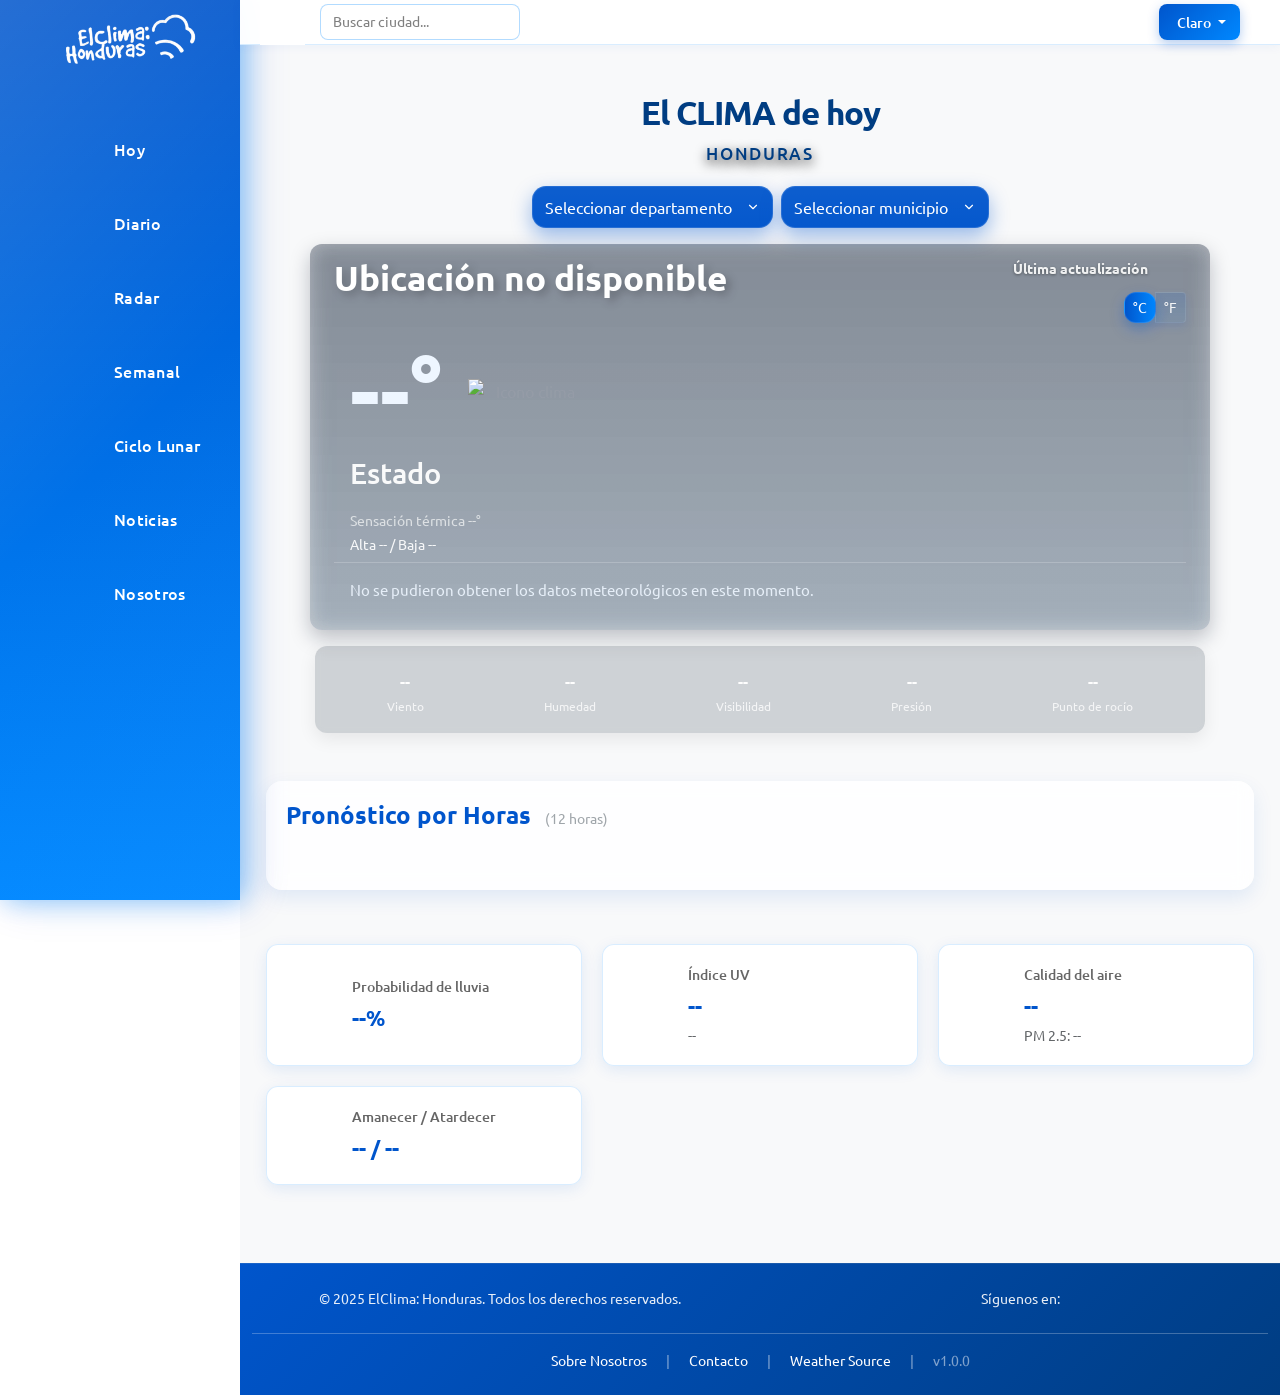
==== commit 086bd66d: "Corrigiendo titulo del index" ====
--- a/index.html
+++ b/index.html
@@ -141,7 +141,7 @@
   <div class="cuadro2 p-4 mx-auto">
     <div class="container mt-4">
       <!-- Título -->
-      <h2 class="forecast-title" style="text-align: center; margin-bottom: 10px;">EL CLIMA DE HOY</h2>
+      <h2 class="forecast-title" style="text-align: center; margin-bottom: 10px;">El CLIMA de hoy</h2>
       <div class="forecast-subtitle" style="text-align: center; margin-bottom: 20px;">HONDURAS</div>
       
       <!-- Selectores de ubicación -->
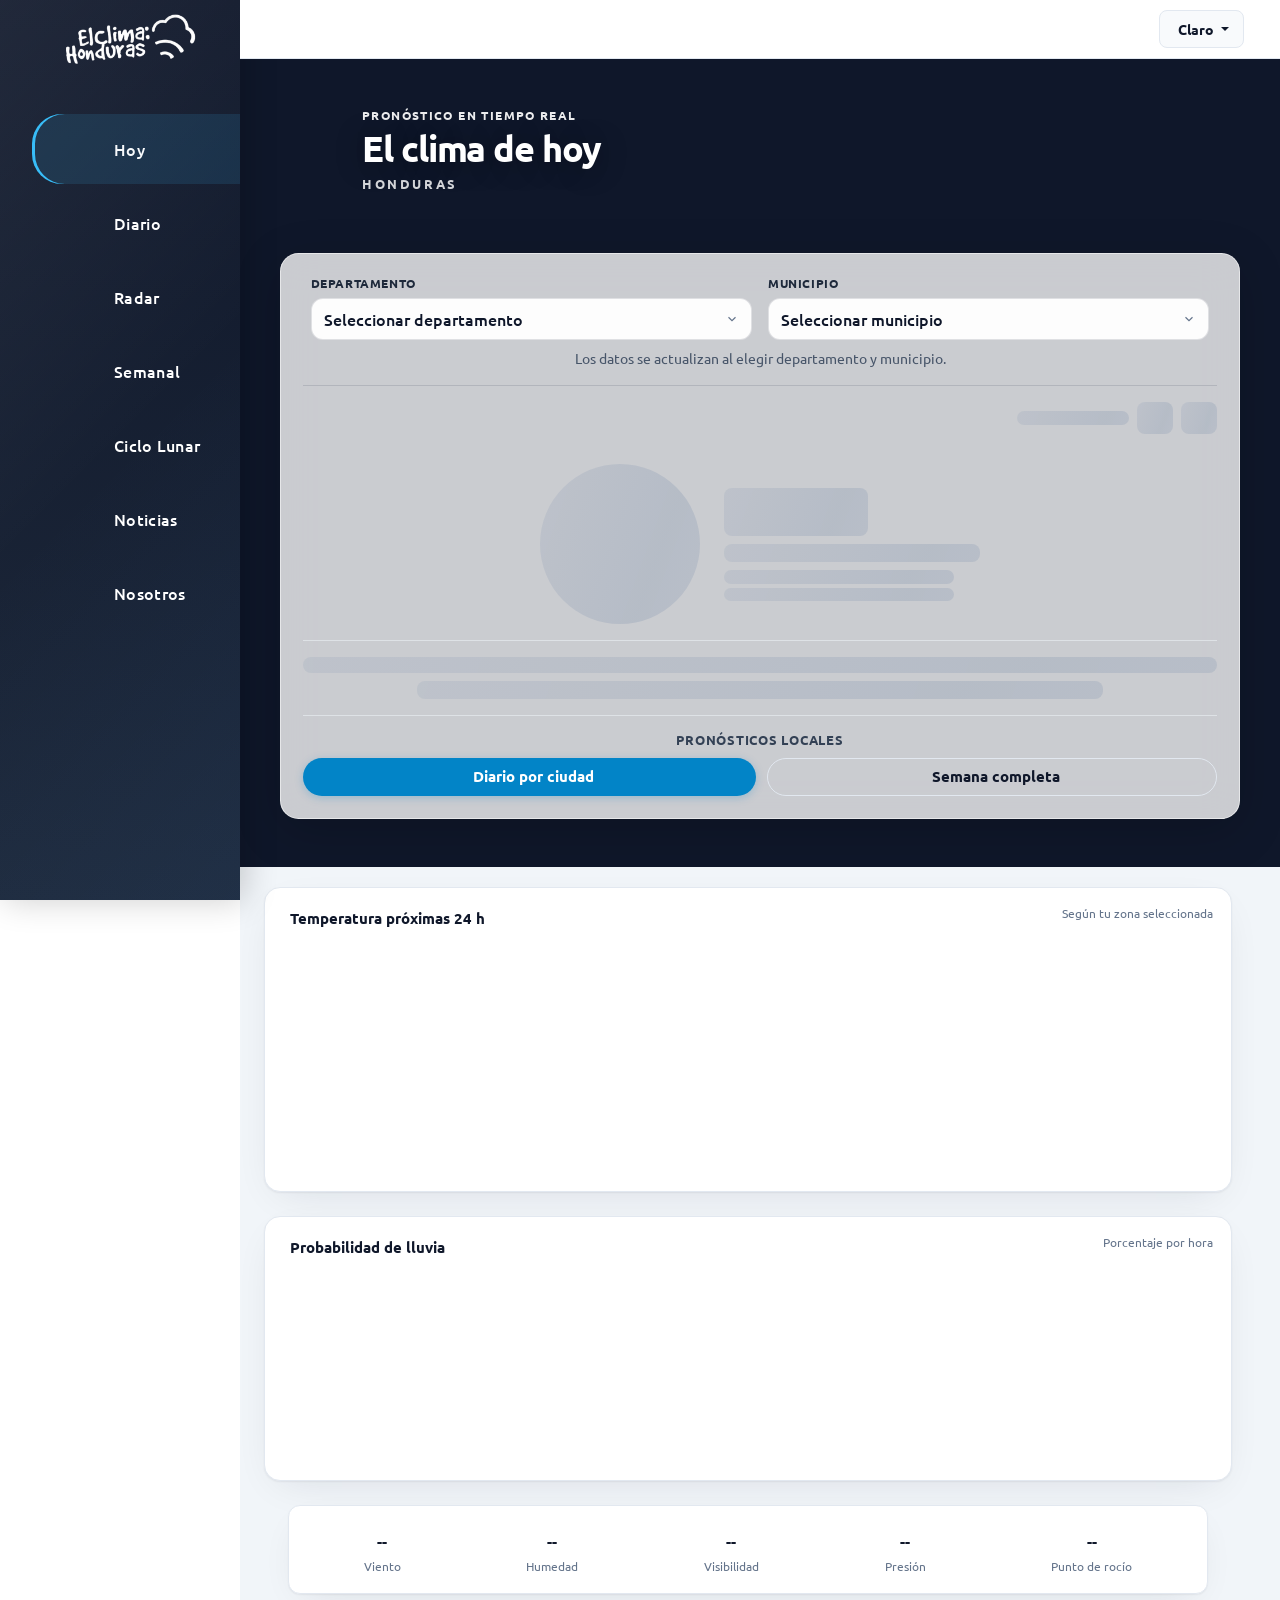
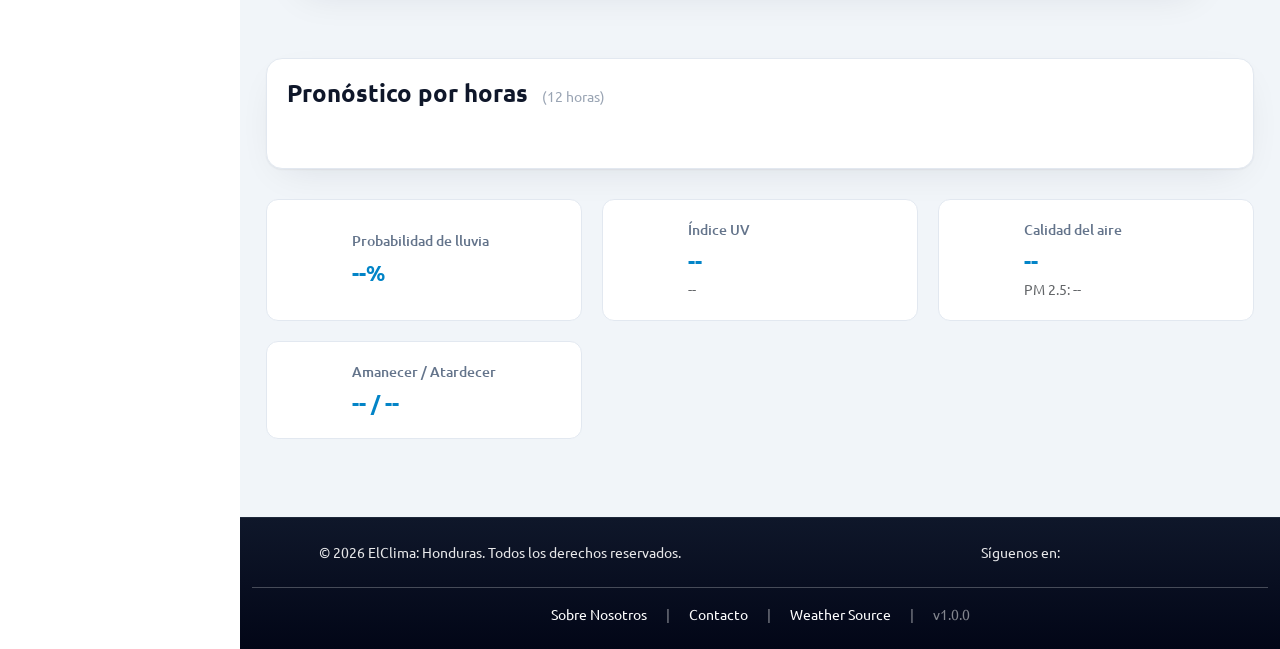
==== commit 5f34af4e: "Cambio de layout" ====
--- a/index.html
+++ b/index.html
@@ -3,7 +3,8 @@
 <head>
   <meta charset="utf-8" />
   <meta name="viewport" content="width=device-width, initial-scale=1" />
-  <title>Clima — Hoy</title>
+  <meta name="description" content="Clima actual en Honduras: temperatura, pronóstico por horas y pronósticos locales por municipio." />
+  <title>Clima — Hoy | El Clima Honduras</title>
 
   <!-- Bootstrap CSS (solo uno) -->
   <link href="https://cdn.jsdelivr.net/npm/bootstrap@5.3.8/dist/css/bootstrap.min.css" rel="stylesheet" crossorigin="anonymous">
@@ -14,23 +15,27 @@
   <!-- CSS -->
   <link rel="stylesheet" href="css/estilo.css">
   <link rel="stylesheet" href="css/index.css">
+  <link rel="preconnect" href="https://fonts.googleapis.com">
+  <link rel="preconnect" href="https://fonts.gstatic.com" crossorigin>
+  <link href="https://fonts.googleapis.com/css2?family=Plus+Jakarta+Sans:ital,wght@0,400;0,500;0,600;0,700;1,400&display=swap" rel="stylesheet">
 
 </head>
 
 
-<body>
+<body class="index-page">
+  <a class="skip-link" href="#contenido-principal">Saltar al contenido principal</a>
   <!-- NAVEGADOR / SIDEBAR -->
   <div class="container">
-    <div class="navigation">
+    <nav class="navigation" aria-label="Secciones del sitio">
       <ul>
         <li>
-          <a href="index.html">
-            <span class="icon"><img src="img/logo/logo.png" alt="Logo" style="width: 200px; height: 50px; object-fit: contain;"></span>    
+          <a href="index.html" aria-label="El Clima Honduras — inicio">
+            <span class="icon"><img src="img/logo/logo.png" alt="" width="200" height="50" style="width: 200px; height: 50px; object-fit: contain;"></span>    
           </a>
         </li>
-         <li>
-                    <a href="index.html">
-                        <span class="icon">
+         <li class="active" aria-current="page">
+                    <a href="index.html" aria-current="page">
+                        <span class="icon" aria-hidden="true">
                             <ion-icon name="cloudy-night-outline"></ion-icon>
                         </span>
                         <span class="title">Hoy</span>
@@ -39,7 +44,7 @@
 
                 <li>
                     <a href="pronóstico-diario.html">
-                        <span class="icon">
+                        <span class="icon" aria-hidden="true">
                             <ion-icon name="today-outline"></ion-icon>
                         </span>
                         <span class="title">Diario</span>
@@ -48,7 +53,7 @@
 
                 <li>
                     <a href="radar-tiempo.html">
-                        <span class="icon">
+                        <span class="icon" aria-hidden="true">
                             <ion-icon name="radio-outline"></ion-icon>
                         </span>
                         <span class="title">Radar</span>
@@ -57,7 +62,7 @@
 
                 <li>
                     <a href="semana.html">
-                        <span class="icon">
+                        <span class="icon" aria-hidden="true">
                            <ion-icon name="cloud-circle-outline"></ion-icon>
                         </span>
                         <span class="title">Semanal</span>
@@ -66,7 +71,7 @@
 
                 <li>
                     <a href="ciclo-lunar.html">
-                        <span class="icon">
+                        <span class="icon" aria-hidden="true">
                             <ion-icon name="moon-outline"></ion-icon>
                         </span>
                         <span class="title">Ciclo Lunar</span>
@@ -75,7 +80,7 @@
 
                  <li>
                     <a href="noticias.html">
-                        <span class="icon">
+                        <span class="icon" aria-hidden="true">
                            <ion-icon name="thunderstorm-outline"></ion-icon>
                         </span>
                         <span class="title">Noticias </span>
@@ -85,49 +90,29 @@
                 
                  <li>
                     <a href="acerca-de.html">
-                        <span class="icon">
+                        <span class="icon" aria-hidden="true">
                            <ion-icon name="people-circle-outline"></ion-icon>
                         </span>
                         <span class="title">Nosotros </span>
                     </a>
                 </li>
             </ul>
-    </div>
+    </nav>
       </div>
 
     
   <!-- MAIN -->
 <div class="main">
-    <div class="topbar">
-      <div class="toggle"><ion-icon name="menu-outline"></ion-icon>
-      </div>
-
-      <!-- CABECERA EN TOPBAR -->
-      <div class="forecast-header" style="margin: 0; margin-left: 60px; flex: 1; display: flex; justify-content: space-between; align-items: center; padding: 0 10px 0 0;">
-        <div style="display: flex; align-items: center; gap: 15px;">
-          
-          <!-- Barra de búsqueda -->
-          <div style="position: relative;">
-            <input 
-              type="text" 
-              id="city-search" 
-              class="city-search-input"
-              placeholder="Buscar ciudad..."
-              style="padding: 6px 35px 6px 12px; border-radius: 8px; border: 1px solid rgba(0, 136, 255, 0.3); background: rgba(255, 255, 255, 0.95); font-size: 0.9rem; width: 200px; outline: none;"
-            />
-            <i class="ri-search-line city-search-icon" style="position: absolute; right: 10px; top: 50%; transform: translateY(-50%); color: #0055cc; pointer-events: none;"></i>
-            
-            <!-- Resultados de búsqueda -->
-            <div id="search-results" class="search-results-dropdown" style="position: absolute; top: 100%; left: 0; width: 100%; max-height: 300px; overflow-y: auto; background: white; border-radius: 8px; box-shadow: 0 8px 24px rgba(0,0,0,0.15); margin-top: 5px; display: none; z-index: 10002;">
-            </div>
-          </div>
-        </div>
-      </div>
+    <header class="topbar" role="banner">
+      <div class="toggle" role="button" tabindex="0" aria-label="Abrir o cerrar el menú de navegación"><ion-icon name="menu-outline" aria-hidden="true"></ion-icon>
+      </div>
+
+      <div class="topbar-spacer flex-grow-1" aria-hidden="true"></div>
 
       <!-- Theme Switcher -->
       <div class="theme-switcher">
-        <button id="theme-btn" class="btn btn-sm btn-theme dropdown-toggle" type="button" data-bs-toggle="dropdown" aria-expanded="false">
-          <i class="ri-contrast-2-line me-1"></i>
+        <button id="theme-btn" class="btn btn-sm btn-theme btn-theme-modern dropdown-toggle" type="button" data-bs-toggle="dropdown" aria-haspopup="true" aria-expanded="false" aria-label="Elegir tema de la página: claro u oscuro">
+          <i id="theme-icon" class="ri-sun-line me-1" aria-hidden="true"></i>
           <span id="current-theme">Claro</span>
         </button>
         <ul class="dropdown-menu dropdown-menu-end">
@@ -135,121 +120,208 @@
           <li><a class="dropdown-item" href="#" data-theme="dark"><i class="ri-moon-line me-2"></i>Oscuro</a></li>
         </ul>
       </div>
-    </div>
-
-  <!-- PANEL PRINCIPAL (.cuadro2) -->
-  <div class="cuadro2 p-4 mx-auto">
-    <div class="container mt-4">
-      <!-- Título -->
-      <h2 class="forecast-title" style="text-align: center; margin-bottom: 10px;">El CLIMA de hoy</h2>
-      <div class="forecast-subtitle" style="text-align: center; margin-bottom: 20px;">HONDURAS</div>
-      
-      <!-- Selectores de ubicación -->
-      <div class="location-select d-flex justify-content-center gap-2 mb-3">
-        <select id="departamentos" class="form-select select-styled w-auto">
-          <option value="">Seleccionar departamento</option>
-        </select>
-
-        <select id="municipios" class="form-select select-styled w-auto">
-          <option value="">Seleccionar municipio</option>
-        </select>
-      </div>
-
-      <!-- Cuadro principal de clima -->
-      <div class="weather-card position-relative text-white p-4 mx-auto"
-           style="max-width: 500px; background: rgba(182, 21, 21, 0.15);">
-        
-        <!-- Header superior -->
-        <div class="card-header d-flex justify-content-between mb-4 align-items-start" style="text-align: left;">
-          <div>
-            <div id="location-text" class="location-default fw-bold">Ubicación</div>
-            <div id="local-time" style="font-size: 0.85rem; font-weight: normal; color: rgba(255,255,255,0.85); margin-top: 4px;"></div>
+    </header>
+
+  <main id="contenido-principal" tabindex="-1">
+  <!-- Primera sección: imagen de fondo dinámica (clima / hora del día) — solo este bloque -->
+  <section class="index-hero-weather-bg index-hero-backdrop" id="index-weather-hero" aria-label="Cabecera del clima">
+    <div class="index-hero-overlay" aria-hidden="true"></div>
+    <div class="container index-container position-relative index-hero-inner index-hero-inner--padded">
+      <div class="row justify-content-center py-4 pt-lg-5">
+        <div class="col-12 col-xl-10 text-center text-md-start">
+          <header class="dashboard-intro index-hero-text mx-auto mx-md-0">
+            <p class="index-hero-kicker mb-1">Pronóstico en tiempo real</p>
+            <h1 class="index-hero-title mb-1">El clima de hoy</h1>
+            <p class="index-hero-region mb-0" id="hero-region">Honduras</p>
+          </header>
+        </div>
+      </div>
+      <div class="row g-0 pb-4 pb-lg-5 mt-3 mt-lg-4">
+        <div class="col-12">
+          <div class="dashboard-toolbar dashboard-toolbar--glass">
+            <section class="location-section location-section--toolbar mb-0" aria-labelledby="ubicacion-heading">
+              <h2 id="ubicacion-heading" class="visually-hidden">Ubicación en Honduras</h2>
+              <div class="location-select location-select--toolbar row g-2 g-3 align-items-end">
+                <div class="location-field col-6">
+                  <label class="location-label" for="departamentos">Departamento</label>
+                  <select id="departamentos" class="form-select select-styled w-100" aria-describedby="ubicacion-hint">
+                    <option value="">Seleccionar departamento</option>
+                  </select>
+                </div>
+                <div class="location-field col-6">
+                  <label class="location-label" for="municipios">Municipio</label>
+                  <select id="municipios" class="form-select select-styled w-100">
+                    <option value="">Seleccionar municipio</option>
+                  </select>
+                </div>
+              </div>
+              <p id="ubicacion-hint" class="location-hint small mt-2 mb-0 text-center">Los datos se actualizan al elegir departamento y municipio.</p>
+            </section>
+
+            <div id="toolbar-weather-panel" class="toolbar-weather-embed toolbar-weather-hero-style pt-3 mt-3 is-loading" aria-labelledby="panel-clima-heading" aria-busy="true">
+              <h2 id="panel-clima-heading" class="visually-hidden">Condiciones actuales</h2>
+              <div class="weather-panel-skeleton" aria-hidden="false">
+                <div class="wc-header-toolbar wc-header-toolbar--split mb-3">
+                  <div class="weather-skel-col">
+                    <div class="weather-skel skel-line skel-line--title"></div>
+                    <div class="weather-skel skel-line skel-line--subtitle mt-2"></div>
+                  </div>
+                  <div class="weather-skel-actions d-flex align-items-center justify-content-end gap-2 flex-wrap">
+                    <div class="weather-skel skel-line skel-line--meta"></div>
+                    <div class="weather-skel skel-pill"></div>
+                    <div class="weather-skel skel-pill"></div>
+                  </div>
+                </div>
+                <div class="wc-toolbar-hero-main weather-skel-hero">
+                  <div class="weather-skel skel-circle" aria-hidden="true"></div>
+                  <div class="weather-skel-data">
+                    <div class="weather-skel skel-line skel-line--temp mb-2"></div>
+                    <div class="weather-skel skel-line skel-line--md mb-2"></div>
+                    <div class="weather-skel skel-line skel-line--sm mb-1"></div>
+                    <div class="weather-skel skel-line skel-line--sm"></div>
+                  </div>
+                </div>
+                <div class="wc-summary-wrap border-top pt-3 mt-3">
+                  <div class="weather-skel skel-line skel-line--full"></div>
+                  <div class="weather-skel skel-line skel-line--md mt-2 mx-auto skel-line--narrow"></div>
+                </div>
+              </div>
+              <div class="weather-panel-live" aria-hidden="true">
+              <div class="wc-header-toolbar wc-header-toolbar--split mb-3">
+                <div class="wc-header-toolbar-left">
+                  <div id="location-text" class="location-default fw-semibold wc-location toolbar-wc-location">Ubicación</div>
+                  <div id="local-time" class="wc-local-time toolbar-wc-meta mt-1"></div>
+                </div>
+                <div class="wc-header-toolbar-right d-flex align-items-center justify-content-end gap-2 flex-wrap">
+                  <span id="update-time" class="wc-update-label small toolbar-wc-meta mb-0">Última actualización</span>
+                  <button id="refresh-btn" type="button" class="btn btn-wc-refresh btn-sm" aria-label="Actualizar datos del clima">
+                    <i class="ri-refresh-line" aria-hidden="true"></i>
+                  </button>
+                  <div class="btn-group btn-group-sm wc-unit-group" role="group" aria-label="unidad temperatura">
+                    <button id="celsius-btn" type="button" class="btn btn-sm wc-unit-btn" title="Celsius">°C</button>
+                    <button id="fahrenheit-btn" type="button" class="btn btn-sm wc-unit-btn" title="Fahrenheit">°F</button>
+                  </div>
+                </div>
+              </div>
+              <div class="wc-body toolbar-wc-body wc-toolbar-hero-body">
+                <div class="wc-toolbar-hero">
+                  <div class="wc-toolbar-hero-main">
+                    <div class="wc-toolbar-hero-icon-wrap">
+                      <img id="weather-icon" class="wc-weather-icon wc-toolbar-hero-icon-img" src="" alt="" width="160" height="160">
+                    </div>
+                    <div class="wc-toolbar-hero-data">
+                      <div class="wc-toolbar-hero-temp">
+                        <span id="temp" class="wc-temp-display toolbar-wc-temp wc-toolbar-hero-temp-value" aria-live="polite">--°</span>
+                      </div>
+                      <div class="weather-desc wc-weather-desc mb-2 toolbar-wc-desc" id="weather-desc">Estado</div>
+                      <div class="wc-meta mb-1 toolbar-wc-meta">Sensación térmica <span id="feels-like">--°</span></div>
+                      <div class="temp-high-low wc-meta mb-0 toolbar-wc-meta" id="high-low">Alta -- / Baja --</div>
+                    </div>
+                  </div>
+                </div>
+                <div class="wc-summary-wrap toolbar-wc-summary border-top pt-3 mt-3 mx-auto toolbar-wc-summary-inner text-center">
+                  <p id="summary-sentence" class="summary-text wc-summary mb-0">Cargando resumen...</p>
+                </div>
+              </div>
+              </div>
+            </div>
+
+            <aside class="dashboard-cta border-top pt-3 mt-3 text-center" aria-labelledby="cta-local-heading">
+              <h2 id="cta-local-heading" class="dashboard-cta-title">Pronósticos locales</h2>
+              <div class="dashboard-cta-actions dashboard-cta-actions--split">
+                <a class="btn btn-cta btn-cta-primary" href="pronóstico-diario.html">
+                  <i class="ri-calendar-todo-line" aria-hidden="true"></i>
+                  Diario por ciudad
+                </a>
+                <a class="btn btn-cta btn-cta-secondary" href="semana.html">
+                  <i class="ri-calendar-2-line" aria-hidden="true"></i>
+                  Semana completa
+                </a>
+              </div>
+            </aside>
           </div>
-
-          <div style="text-align: right;">
-            <div style="display: flex; align-items: center; gap: 6px; justify-content: flex-end;">
-              <span id="update-time" class="small" style="font-size: 0.85rem;">Última actualización</span>
-              <button id="refresh-btn" type="button" class="btn btn-sm" title="Refrescar">
-                <i class="ri-refresh-line"></i>
-              </button>
+        </div>
+      </div>
+    </div>
+  </section>
+
+  <!-- Gráficas a ancho completo + detalle métricas -->
+  <div class="index-content-block cuadro2 index-cuadro p-4 mx-auto">
+    <div class="container dashboard-index">
+      <div class="row g-4 dashboard-charts-row">
+        <div class="col-12">
+          <section class="charts-panel charts-panel-full w-100" aria-label="Gráficas de pronóstico por horas">
+            <div class="chart-card mb-3 mb-lg-4">
+              <div class="chart-card-header">
+                <h3 id="chart-temp-title" class="chart-card-title">
+                  <i class="ri-temp-hot-line" aria-hidden="true"></i>
+                  Temperatura próximas 24 h
+                </h3>
+                <span class="chart-card-hint">Según tu zona seleccionada</span>
+              </div>
+              <div class="chart-canvas-wrap">
+                <canvas id="chart-temp-hourly" role="img" aria-label="Gráfico de temperatura por hora"></canvas>
+              </div>
             </div>
-            <!-- Botones de unidad -->
-            <div class="btn-group btn-group-sm mt-1" role="group" aria-label="unidad temperatura">
-              <button id="celsius-btn" type="button" class="btn btn-light btn-sm" style="border-top-left-radius: 4px; border-bottom-left-radius: 4px; border-top-right-radius: 0; border-bottom-right-radius: 0;" title="Celsius">°C</button>
-              <button id="fahrenheit-btn" type="button" class="btn btn-light btn-sm" style="border-top-right-radius: 4px; border-bottom-right-radius: 4px; border-top-left-radius: 0; border-bottom-left-radius: 0;" title="Fahrenheit">°F</button>
+            <div class="chart-card">
+              <div class="chart-card-header">
+                <h3 id="chart-precip-title" class="chart-card-title">
+                  <i class="ri-drop-line" aria-hidden="true"></i>
+                  Probabilidad de lluvia
+                </h3>
+                <span class="chart-card-hint">Porcentaje por hora</span>
+              </div>
+              <div class="chart-canvas-wrap chart-canvas-wrap--short">
+                <canvas id="chart-precip-hourly" role="img" aria-label="Gráfico de probabilidad de precipitación"></canvas>
+              </div>
+            </div>
+          </section>
+        </div>
+        <div class="col-12">
+          <div class="today-summary today-summary-modern mt-0 w-100">
+            <div class="detail-row d-flex justify-content-between align-items-center gap-2">
+              <div class="detail-item text-center flex-fill">
+                <div class="detail-icon"><ion-icon name="weather-windy-outline"></ion-icon></div>
+                <div class="detail-value" id="detail-wind">--</div>
+                <div class="detail-label">Viento</div>
+              </div>
+              <div class="detail-item text-center flex-fill">
+                <div class="detail-icon"><ion-icon name="water-outline"></ion-icon></div>
+                <div class="detail-value" id="detail-humidity">--</div>
+                <div class="detail-label">Humedad</div>
+              </div>
+              <div class="detail-item text-center flex-fill">
+                <div class="detail-icon"><ion-icon name="eye-outline"></ion-icon></div>
+                <div class="detail-value" id="detail-visibility">--</div>
+                <div class="detail-label">Visibilidad</div>
+              </div>
+              <div class="detail-item text-center flex-fill">
+                <div class="detail-icon"><ion-icon name="speedometer-outline"></ion-icon></div>
+                <div class="detail-value" id="detail-pressure">--</div>
+                <div class="detail-label">Presión</div>
+              </div>
+              <div class="detail-item text-center flex-fill">
+                <div class="detail-icon"><ion-icon name="thermometer-outline"></ion-icon></div>
+                <div class="detail-value" id="detail-dewpoint">--</div>
+                <div class="detail-label">Punto de rocío</div>
+              </div>
             </div>
           </div>
         </div>
-
-        <!-- Body: temperatura grande -->
-        <div class="card-body">
-          <!-- Temperatura a la izquierda -->
-          <div class="d-flex align-items-center gap-3 mb-3" style="padding-left: 1rem;">
-            <span id="temp" style="font-size: 5.5rem; font-weight: 700; line-height: 1;">--°</span>
-            <img id="weather-icon" src="" alt="Icono clima" width="120">
-          </div>
-
-          <!-- Info del clima alineada a la izquierda -->
-          <div style="text-align: left; padding-left: 1rem;">
-            <div class="weather-desc mb-3" id="weather-desc" style="font-size: 1.8rem; color: rgba(255,255,255,1); font-weight: 500;">Estado</div>
-            <div class="mb-1" style="font-size: 0.85rem; color: rgba(255,255,255,0.65);">Sensación térmica <span id="feels-like">--°</span></div>
-            <div class="temp-high-low mb-2" id="high-low" style="font-size: 0.85rem; color: rgba(255,255,255,0.65);">Alta -- / Baja --</div>
-          </div>
-          
-          <!-- Resumen de clima con más espacio -->
-          <div style="text-align: left; padding-left: 1rem; padding-top: 1rem; min-height: 60px; border-top: 1px solid rgba(255,255,255,0.2);">
-            <p id="summary-sentence" class="summary-text" style="font-size: 0.95rem; opacity: 0.9; margin: 0;">Cargando resumen...</p>
-          </div>
-        </div>
-
-        <!-- Fondo dinámico (controlado por JS) -->
-        <div class="weather-bg position-absolute top-0 start-0 w-100 h-100"
-             style="z-index:-1; background-size:cover; background-position:center;"></div>
-      </div>
-      <!-- Cuadro secundario: detalles (dentro de .cuadro2) -->
-      <div class="today-summary mt-3 text-white">
-
-        <div class="detail-row d-flex justify-content-between align-items-center gap-2">
-          <div class="detail-item text-center flex-fill">
-            <div class="detail-icon"><ion-icon name="weather-windy-outline"></ion-icon></div>
-            <div class="detail-value" id="detail-wind">--</div>
-            <div class="detail-label">Viento</div>
-          </div>
-          <div class="detail-item text-center flex-fill">
-            <div class="detail-icon"><ion-icon name="water-outline"></ion-icon></div>
-            <div class="detail-value" id="detail-humidity">--</div>
-            <div class="detail-label">Humedad</div>
-          </div>
-          <div class="detail-item text-center flex-fill">
-            <div class="detail-icon"><ion-icon name="eye-outline"></ion-icon></div>
-            <div class="detail-value" id="detail-visibility">--</div>
-            <div class="detail-label">Visibilidad</div>
-          </div>
-          <div class="detail-item text-center flex-fill">
-            <div class="detail-icon"><ion-icon name="speedometer-outline"></ion-icon></div>
-            <div class="detail-value" id="detail-pressure">--</div>
-            <div class="detail-label">Presión</div>
-          </div>
-          <div class="detail-item text-center flex-fill">
-            <div class="detail-icon"><ion-icon name="thermometer-outline"></ion-icon></div>
-            <div class="detail-value" id="detail-dewpoint">--</div>
-            <div class="detail-label">Punto de rocío</div>
-          </div>
-        </div>
       </div>
     </div>
   </div>
 
   <!-- PRONÓSTICO POR HORAS -->
-  <div class="hourly-forecast mx-auto mt-4">
-    <h3 class="section-title">Pronóstico por Horas <span class="forecast-subtitle-small">(12 horas)</span></h3>
+  <section class="hourly-forecast mx-auto mt-4" aria-labelledby="hourly-heading">
+    <h3 id="hourly-heading" class="section-title">Pronóstico por horas <span class="forecast-subtitle-small">(12 horas)</span></h3>
     <div class="hourly-container" id="hourly-container">
       <!-- Se llenará dinámicamente con JS -->
     </div>
-  </div>
+  </section>
 
   <!-- INFORMACIÓN ADICIONAL DEL CLIMA -->
-  <div class="weather-info-grid mx-auto mt-4">
+  <section class="weather-info-grid mx-auto mt-4" aria-label="Detalles adicionales del clima">
     <div class="info-card">
       <div class="info-icon"><ion-icon name="water-outline"></ion-icon></div>
       <div class="info-content">
@@ -280,14 +352,16 @@
         <div class="card-value" id="sun-times-data">-- / --</div>
       </div>
     </div>
-  </div>
+  </section>
+
+  </main>
 
   <!-- FOOTER -->
   <footer class="footer mt-5 py-4 text-center text-white">
     <div class="container">
       <div class="row">
         <div class="col-md-6 mb-3 mb-md-0">
-          <p class="mb-0">&copy; 2025 ElClima: Honduras. Todos los derechos reservados.</p>
+          <p class="mb-0">&copy; 2026 ElClima: Honduras. Todos los derechos reservados.</p>
         </div>
         <div class="col-md-6">
           <p class="mb-2">Síguenos en:</p>
@@ -326,6 +400,8 @@
   <!-- Ionicons -->
   <script type="module" src="https://unpkg.com/ionicons@7.1.0/dist/ionicons/ionicons.esm.js"></script>
   <script nomodule src="https://unpkg.com/ionicons@7.1.0/dist/ionicons/ionicons.js"></script>
+
+  <script src="https://cdn.jsdelivr.net/npm/chart.js@4.4.1/dist/chart.umd.min.js" crossorigin="anonymous"></script>
 
   <!--  scripts -->
   <script src="js/principal.js"></script>
@@ -354,12 +430,18 @@
       });
       
       function applyTheme(theme) {
+        const icon = document.getElementById('theme-icon');
         if (theme === 'dark') {
           document.body.classList.add('dark-theme');
           currentThemeSpan.textContent = 'Oscuro';
+          if (icon) { icon.className = 'ri-moon-line me-1'; }
         } else {
           document.body.classList.remove('dark-theme');
           currentThemeSpan.textContent = 'Claro';
+          if (icon) { icon.className = 'ri-sun-line me-1'; }
+        }
+        if (typeof window.__hoy_refreshCharts === 'function') {
+          window.__hoy_refreshCharts();
         }
       }
     })();
@@ -378,8 +460,9 @@
         clearTimeout(searchTimeout);
         
         if (query.length < 2) {
-          searchResults.style.display = 'none';
+          searchResults.setAttribute('hidden', '');
           searchResults.innerHTML = '';
+          searchInput.setAttribute('aria-expanded', 'false');
           return;
         }
 
@@ -391,21 +474,25 @@
       // Cerrar resultados al hacer click fuera
       document.addEventListener('click', function(e) {
         if (!searchInput.contains(e.target) && !searchResults.contains(e.target)) {
-          searchResults.style.display = 'none';
+          searchResults.setAttribute('hidden', '');
+          searchInput.setAttribute('aria-expanded', 'false');
         }
       });
 
       async function searchCity(query) {
         try {
-          searchResults.innerHTML = '<div style="padding: 10px; text-align: center; color: #666;">Buscando...</div>';
-          searchResults.style.display = 'block';
+          searchResults.innerHTML = '<div class="search-results-status">Buscando...</div>';
+          searchResults.removeAttribute('hidden');
+          searchInput.setAttribute('aria-expanded', 'true');
 
           const url = `https://geocoding-api.open-meteo.com/v1/search?name=${encodeURIComponent(query)}&count=10&language=es&format=json`;
           const response = await fetch(url);
           const data = await response.json();
 
           if (!data.results || data.results.length === 0) {
-            searchResults.innerHTML = '<div style="padding: 10px; text-align: center; color: #666;">No se encontraron resultados</div>';
+            searchResults.innerHTML = '<div class="search-results-status">No se encontraron resultados</div>';
+            searchResults.removeAttribute('hidden');
+            searchInput.setAttribute('aria-expanded', 'true');
             return;
           }
 
@@ -444,14 +531,17 @@
               const name = this.getAttribute('data-name');
               
               selectCity(lat, lon, name);
-              searchResults.style.display = 'none';
+              searchResults.setAttribute('hidden', '');
+              searchInput.setAttribute('aria-expanded', 'false');
               searchInput.value = name;
             });
           });
 
         } catch (error) {
           console.error('Error buscando ciudad:', error);
-          searchResults.innerHTML = '<div style="padding: 10px; text-align: center; color: #d32f2f;">Error al buscar</div>';
+          searchResults.innerHTML = '<div class="search-results-status search-results-error">Error al buscar</div>';
+          searchResults.removeAttribute('hidden');
+          searchInput.setAttribute('aria-expanded', 'true');
         }
       }
 
--- a/css/index.css
+++ b/css/index.css
@@ -73,6 +73,11 @@
   margin-top: 28px;
   margin-bottom: 2px;
 }
+.topbar .forecast-header {
+  margin-top: 0;
+  margin-bottom: 0;
+  text-align: left;
+}
 .forecast-title {
   color: #17217d;
   font-size: 2.09em;
@@ -425,7 +430,8 @@
   box-shadow: 0 8px 20px rgba(10,20,40,0.25);
 }
 
-.cuadro2 .weather-bg {
+/* Sin .wc-photo-bg: el fondo del card no duplica la foto (comportamiento previo) */
+.cuadro2 .weather-bg:not(.wc-photo-bg) {
   z-index: 1 !important;    
   background-image: none !important; 
   background: transparent !important;
@@ -1221,9 +1227,1540 @@
 .timeline-wrap { padding: 8px 0 !important; }
 .radar-controls-box { padding: 8px 0 !important; }
 
-
-
-
-
-
-
+/* =============== ACCESIBILIDAD: skip link y utilidades =============== */
+.skip-link {
+  position: absolute;
+  left: -9999px;
+  top: 0;
+  z-index: 100050;
+  padding: 0.65rem 1rem;
+  background: #0055cc;
+  color: #fff;
+  font-weight: 600;
+  text-decoration: none;
+  border-radius: 0 0 10px 0;
+  box-shadow: 0 4px 12px rgba(0, 85, 204, 0.35);
+}
+.skip-link:focus {
+  left: 0;
+  outline: 3px solid #fff;
+  outline-offset: 2px;
+}
+
+.visually-hidden {
+  position: absolute;
+  width: 1px;
+  height: 1px;
+  padding: 0;
+  margin: -1px;
+  overflow: hidden;
+  clip: rect(0, 0, 0, 0);
+  white-space: nowrap;
+  border: 0;
+}
+
+:focus-visible {
+  outline: 2px solid #0088ff;
+  outline-offset: 2px;
+}
+
+body.dark-theme :focus-visible {
+  outline-color: #66b3ff;
+}
+
+/* Ítem activo en navegación lateral */
+.navigation ul li.active {
+  background: linear-gradient(90deg, rgba(248, 249, 250, 0.95) 0%, rgba(240, 241, 243, 0.95) 100%);
+  box-shadow: -3px 0 15px rgba(77, 166, 255, 0.35);
+}
+.navigation ul li.active a {
+  color: #0055cc;
+  font-weight: 600;
+}
+.navigation.active ul li.active {
+  border-radius: 15px;
+}
+body.dark-theme .navigation ul li.active {
+  background: linear-gradient(90deg, #0f1419 0%, #1a1f28 100%);
+  box-shadow: -3px 0 15px rgba(61, 138, 230, 0.35);
+}
+body.dark-theme .navigation ul li.active a {
+  color: #ffffff;
+}
+
+/* Topbar: búsqueda */
+.topbar-search-wrap {
+  margin: 0;
+  margin-left: 60px;
+  flex: 1;
+  display: flex;
+  justify-content: flex-start;
+  align-items: center;
+  padding: 0 10px 0 0;
+  min-width: 0;
+}
+.topbar-search-inner {
+  display: flex;
+  flex-direction: column;
+  align-items: flex-start;
+  gap: 4px;
+  min-width: 0;
+}
+.city-search-label {
+  font-size: 0.72rem;
+  font-weight: 600;
+  text-transform: uppercase;
+  letter-spacing: 0.06em;
+  color: #0055cc;
+  margin: 0;
+}
+body.dark-theme .city-search-label {
+  color: #8ba3c7;
+}
+.city-search-wrap {
+  position: relative;
+  width: min(100%, 240px);
+}
+.city-search-input {
+  width: 100%;
+  padding: 0.45rem 2.35rem 0.45rem 0.75rem;
+  border-radius: 10px;
+  border: 1px solid rgba(0, 136, 255, 0.3);
+  background: rgba(255, 255, 255, 0.95);
+  font-size: 0.9rem;
+  outline: none;
+}
+.city-search-wrap .city-search-icon {
+  position: absolute;
+  right: 10px;
+  top: 50%;
+  transform: translateY(-50%);
+  color: #0055cc;
+  pointer-events: none;
+}
+.search-results-dropdown[hidden] {
+  display: none !important;
+}
+.search-results-dropdown:not([hidden]) {
+  display: block;
+  position: absolute;
+  top: 100%;
+  left: 0;
+  width: 100%;
+  max-height: 300px;
+  overflow-y: auto;
+  background: white;
+  border-radius: 10px;
+  box-shadow: 0 8px 24px rgba(0, 0, 0, 0.15);
+  margin-top: 6px;
+  z-index: 10002;
+}
+.search-results-status {
+  padding: 10px 14px;
+  text-align: center;
+  color: #555;
+  font-size: 0.9rem;
+}
+.search-results-error {
+  color: #c62828;
+}
+body.dark-theme .search-results-status {
+  color: #adb5bd;
+}
+
+/* Hero principal index */
+.index-hero-kicker {
+  font-size: 0.8rem;
+  font-weight: 700;
+  text-transform: uppercase;
+  letter-spacing: 0.14em;
+  color: #0055cc;
+  margin-bottom: 0.35rem;
+}
+body.dark-theme .index-hero-kicker {
+  color: #66b3ff;
+}
+.index-hero-title {
+  margin-bottom: 0.35rem;
+}
+.index-hero-region {
+  margin-bottom: 0.75rem !important;
+}
+.index-hero-lead {
+  max-width: 36rem;
+  margin: 0 auto 1.25rem;
+  font-size: 1.05rem;
+  line-height: 1.5;
+  color: rgba(255, 255, 255, 0.92);
+  text-shadow: 0 2px 8px rgba(0, 0, 0, 0.35);
+}
+body:not(.dark-theme) .index-hero-lead {
+  color: #334155;
+  text-shadow: none;
+}
+body.dark-theme .index-hero-lead {
+  color: #c5d4e8;
+}
+
+/* CTA pronósticos locales */
+.cta-local-banner {
+  max-width: 52rem;
+  margin: 0 auto 1.5rem;
+  padding: 0;
+}
+.cta-local-inner {
+  display: flex;
+  flex-wrap: wrap;
+  align-items: center;
+  justify-content: space-between;
+  gap: 1rem 1.25rem;
+  padding: 1.1rem 1.35rem;
+  border-radius: 16px;
+  background: linear-gradient(135deg, rgba(0, 85, 204, 0.18) 0%, rgba(0, 136, 255, 0.1) 100%);
+  border: 1px solid rgba(0, 136, 255, 0.35);
+  box-shadow: 0 8px 28px rgba(0, 85, 204, 0.12);
+  backdrop-filter: blur(8px);
+  -webkit-backdrop-filter: blur(8px);
+}
+.cta-local-title {
+  font-size: 1.15rem;
+  font-weight: 700;
+  color: #003d82;
+  margin: 0 0 0.25rem 0;
+}
+.cta-local-desc {
+  margin: 0;
+  font-size: 0.95rem;
+  color: #475569;
+  line-height: 1.45;
+  max-width: 28rem;
+}
+.cta-local-actions {
+  display: flex;
+  flex-wrap: wrap;
+  gap: 0.65rem;
+  justify-content: center;
+}
+.btn-cta {
+  display: inline-flex;
+  align-items: center;
+  gap: 0.5rem;
+  padding: 0.55rem 1.1rem;
+  font-size: 0.92rem;
+  font-weight: 600;
+  border-radius: 12px;
+  text-decoration: none;
+  transition: transform 0.2s ease, box-shadow 0.2s ease;
+  border: none;
+  line-height: 1.3;
+}
+.btn-cta-primary {
+  background: linear-gradient(135deg, #0055cc 0%, #0088ff 100%);
+  color: #fff !important;
+  box-shadow: 0 6px 18px rgba(0, 85, 204, 0.35);
+}
+.btn-cta-primary:hover {
+  color: #fff !important;
+  transform: translateY(-2px);
+  box-shadow: 0 10px 24px rgba(0, 85, 204, 0.4);
+}
+.btn-cta-secondary {
+  background: rgba(255, 255, 255, 0.85);
+  color: #0055cc !important;
+  border: 1px solid rgba(0, 136, 255, 0.45);
+}
+.btn-cta-secondary:hover {
+  color: #003d82 !important;
+  background: #fff;
+  transform: translateY(-2px);
+}
+body.dark-theme .cta-local-inner {
+  background: linear-gradient(135deg, rgba(0, 61, 130, 0.45) 0%, rgba(0, 40, 90, 0.35) 100%);
+  border-color: rgba(77, 166, 255, 0.35);
+  box-shadow: 0 8px 28px rgba(0, 0, 0, 0.35);
+}
+body.dark-theme .cta-local-title {
+  color: #e8eaed;
+}
+body.dark-theme .cta-local-desc {
+  color: #adb5bd;
+}
+body.dark-theme .btn-cta-secondary {
+  background: rgba(15, 20, 35, 0.6);
+  color: #8ec5ff !important;
+  border-color: rgba(77, 166, 255, 0.4);
+}
+body.dark-theme .btn-cta-secondary:hover {
+  color: #fff !important;
+  background: rgba(30, 40, 60, 0.85);
+}
+
+/* Ubicación: etiquetas visibles */
+.location-section {
+  margin-bottom: 0.5rem;
+}
+.location-field {
+  display: flex;
+  flex-direction: column;
+  align-items: stretch;
+  gap: 0.35rem;
+}
+.location-label {
+  font-size: 0.75rem;
+  font-weight: 600;
+  text-transform: uppercase;
+  letter-spacing: 0.05em;
+  color: rgba(255, 255, 255, 0.9);
+  text-align: center;
+  text-shadow: 0 1px 4px rgba(0, 0, 0, 0.4);
+}
+body:not(.dark-theme) .location-label {
+  color: #003d82;
+  text-shadow: none;
+}
+.location-hint {
+  color: rgba(255, 255, 255, 0.75);
+  max-width: 40rem;
+  margin-left: auto;
+  margin-right: auto;
+}
+body:not(.dark-theme) .location-hint {
+  color: #64748b;
+}
+
+.weather-card-main {
+  max-width: 920px;
+}
+
+@media (max-width: 600px) {
+  .cta-local-inner {
+    flex-direction: column;
+    align-items: stretch;
+    text-align: center;
+  }
+  .cta-local-text {
+    text-align: center;
+  }
+  .cta-local-actions {
+    justify-content: stretch;
+  }
+  .btn-cta {
+    justify-content: center;
+    width: 100%;
+  }
+  .topbar-search-wrap {
+    margin-left: 48px;
+  }
+  .city-search-wrap {
+    width: min(100vw - 120px, 240px);
+  }
+  .forecast-header {
+    margin-left: 0;
+  }
+  .index-hero-lead {
+    font-size: 0.98rem;
+  }
+}
+
+/* =============================================================================
+   INDEX — UI moderna (2026): neutros, contraste, tarjetas; solo body.index-page
+   ============================================================================= */
+body.index-page {
+  font-family: "Plus Jakarta Sans", "Ubuntu", system-ui, sans-serif;
+}
+
+body.index-page:not(.dark-theme) {
+  --idx-bg: #f1f5f9;
+  --idx-surface: #ffffff;
+  --idx-surface-2: #f8fafc;
+  --idx-text: #0f172a;
+  --idx-muted: #64748b;
+  --idx-accent: #0284c7;
+  --idx-accent-hover: #0369a1;
+  --idx-ring: rgba(2, 132, 199, 0.25);
+  --idx-border: #e2e8f0;
+  --idx-shadow: 0 1px 2px rgba(15, 23, 42, 0.06), 0 12px 40px -16px rgba(15, 23, 42, 0.12);
+}
+
+body.index-page.dark-theme {
+  --idx-bg: #0b1120;
+  --idx-surface: #111827;
+  --idx-surface-2: #0f172a;
+  --idx-text: #f1f5f9;
+  --idx-muted: #94a3b8;
+  --idx-accent: #38bdf8;
+  --idx-accent-hover: #7dd3fc;
+  --idx-ring: rgba(56, 189, 248, 0.25);
+  --idx-border: #1e293b;
+  --idx-shadow: 0 1px 2px rgba(0, 0, 0, 0.35), 0 16px 48px -12px rgba(0, 0, 0, 0.45);
+}
+
+body.index-page .main {
+  background: var(--idx-bg) !important;
+}
+
+/* Barra superior */
+body.index-page .topbar {
+  display: flex;
+  align-items: center;
+  gap: 0.5rem;
+  height: auto;
+  min-height: 52px;
+  padding: 10px 16px;
+  background: var(--idx-surface) !important;
+  border-bottom: 1px solid var(--idx-border) !important;
+  box-shadow: none !important;
+  backdrop-filter: none !important;
+}
+
+body.index-page .topbar-spacer {
+  min-width: 0;
+}
+
+body.index-page .toggle {
+  background: transparent !important;
+  border-radius: 10px;
+  color: var(--idx-text) !important;
+}
+body.index-page .toggle:hover {
+  background: var(--idx-surface-2) !important;
+}
+
+body.index-page .btn-theme-modern {
+  background: var(--idx-surface-2) !important;
+  color: var(--idx-text) !important;
+  border: 1px solid var(--idx-border) !important;
+  box-shadow: none !important;
+  font-weight: 600;
+}
+body.index-page .btn-theme-modern:hover {
+  border-color: var(--idx-accent) !important;
+  color: var(--idx-accent) !important;
+  transform: none !important;
+}
+
+/* Sidebar más sobria (solo index) */
+body.index-page .navigation {
+  background: linear-gradient(185deg, #0f172a 0%, #1e293b 100%) !important;
+  box-shadow: 4px 0 32px rgba(0, 0, 0, 0.2) !important;
+}
+body.index-page .navigation::before {
+  opacity: 0.5;
+}
+body.index-page .navigation ul li:hover,
+body.index-page .navigation ul li.hovered {
+  background: rgba(255, 255, 255, 0.06) !important;
+  box-shadow: none !important;
+}
+body.index-page .navigation ul li:hover a,
+body.index-page .navigation ul li.hovered a {
+  color: #e2e8f0 !important;
+}
+body.index-page .navigation ul li.active {
+  background: rgba(56, 189, 248, 0.12) !important;
+  box-shadow: inset 3px 0 0 #38bdf8 !important;
+}
+body.index-page .navigation ul li.active a {
+  color: #f8fafc !important;
+}
+
+/* Primera sección: fondo dinámico (clima); crece con el card */
+body.index-page .index-hero-backdrop.index-hero-weather-bg {
+  position: relative;
+  width: 100%;
+  min-height: min(320px, 45vh);
+  max-height: none;
+  background-color: #0f172a;
+  background-size: cover;
+  background-position: center;
+  overflow: hidden;
+}
+
+/* Aire alrededor del contenido para que el card no toque los bordes de la foto */
+body.index-page .index-hero-inner--padded {
+  padding-left: clamp(1rem, 4vw, 2.5rem);
+  padding-right: clamp(1rem, 4vw, 2.5rem);
+}
+
+body.index-page .index-hero-overlay {
+  position: absolute;
+  inset: 0;
+  z-index: 0;
+  pointer-events: none;
+  background: linear-gradient(
+    165deg,
+    rgba(15, 23, 42, 0.82) 0%,
+    rgba(15, 23, 42, 0.48) 42%,
+    rgba(15, 23, 42, 0.78) 100%
+  );
+}
+
+body.index-page.dark-theme .index-hero-overlay {
+  background: linear-gradient(
+    165deg,
+    rgba(2, 6, 23, 0.88) 0%,
+    rgba(15, 23, 42, 0.55) 45%,
+    rgba(2, 6, 23, 0.85) 100%
+  );
+}
+
+body.index-page .index-hero-inner {
+  position: relative;
+  z-index: 1;
+}
+
+/* Títulos legibles sobre la foto */
+body.index-page .index-hero-text .index-hero-kicker {
+  color: rgba(255, 255, 255, 0.92) !important;
+}
+body.index-page .index-hero-text .index-hero-title {
+  color: #ffffff !important;
+  text-shadow: 0 2px 28px rgba(0, 0, 0, 0.4);
+}
+body.index-page .index-hero-text .index-hero-region {
+  color: rgba(255, 255, 255, 0.82) !important;
+}
+body.index-page .index-hero-text .index-hero-lead {
+  color: rgba(255, 255, 255, 0.94) !important;
+  text-shadow: 0 1px 12px rgba(0, 0, 0, 0.35);
+  max-width: 26rem;
+}
+
+/* Bloque inferior: sin imagen de fondo, solo superficie */
+body.index-page .index-content-block.index-cuadro {
+  min-height: auto !important;
+  padding: 1.25rem 0.75rem 2.5rem !important;
+  position: relative !important;
+  background-color: var(--idx-bg) !important;
+}
+
+body.index-page .index-content-block.index-cuadro::before {
+  display: none !important;
+  content: none !important;
+}
+
+body.index-page .index-content-block.index-cuadro > .container {
+  position: relative;
+  z-index: 2;
+}
+
+/* Dashboard: cabecera + toolbar + gráficas */
+body.index-page .dashboard-index {
+  max-width: 1200px;
+  margin-left: auto;
+  margin-right: auto;
+}
+
+body.index-page .dashboard-intro {
+  text-align: left;
+}
+
+body.index-page .dashboard-intro .index-hero-lead {
+  margin-left: 0;
+  margin-right: 0;
+  max-width: none;
+  font-size: 0.95rem;
+}
+
+body.index-page .dashboard-toolbar.dashboard-toolbar--glass {
+  background: rgba(255, 255, 255, 0.78);
+  backdrop-filter: blur(20px);
+  -webkit-backdrop-filter: blur(20px);
+  border: 1px solid rgba(255, 255, 255, 0.55);
+  border-radius: 1.15rem;
+  padding: 1.25rem 1.35rem 1.35rem;
+  box-shadow: 0 12px 48px rgba(0, 0, 0, 0.18);
+  height: auto;
+  display: flex;
+  flex-direction: column;
+  justify-content: space-between;
+}
+
+body.index-page.dark-theme .dashboard-toolbar.dashboard-toolbar--glass {
+  background: rgba(15, 23, 42, 0.72);
+  border: 1px solid rgba(255, 255, 255, 0.14);
+  box-shadow: 0 16px 56px rgba(0, 0, 0, 0.4);
+}
+
+body.index-page .dashboard-toolbar {
+  height: 100%;
+  display: flex;
+  flex-direction: column;
+  justify-content: space-between;
+}
+
+body.index-page .location-section--toolbar .location-hint {
+  text-align: center;
+  margin-bottom: 0 !important;
+}
+
+body.index-page .dashboard-toolbar--glass .dashboard-cta {
+  border-top-color: rgba(15, 23, 42, 0.1);
+}
+
+body.index-page.dark-theme .dashboard-toolbar--glass .dashboard-cta {
+  border-top-color: rgba(255, 255, 255, 0.12);
+}
+
+body.index-page .dashboard-cta {
+  padding-top: 0.75rem;
+  margin-top: 0.5rem;
+  border-top: 1px solid var(--idx-border);
+}
+
+body.index-page .dashboard-cta-title {
+  font-size: 0.8rem;
+  font-weight: 700;
+  text-transform: uppercase;
+  letter-spacing: 0.06em;
+  color: #334155;
+  margin: 0 0 0.65rem 0;
+}
+
+body.index-page.dark-theme .dashboard-cta-title {
+  color: #cbd5e1;
+}
+
+body.index-page .dashboard-cta-actions {
+  display: flex;
+  flex-wrap: wrap;
+  gap: 0.5rem;
+}
+
+body.index-page .dashboard-cta-actions--split {
+  gap: 0.65rem;
+  width: 100%;
+}
+
+body.index-page .dashboard-cta-actions--split .btn-cta {
+  flex: 1 1 0;
+  min-width: 0;
+  justify-content: center;
+  text-align: center;
+}
+
+@media (max-width: 420px) {
+  body.index-page .dashboard-cta-actions--split {
+    flex-direction: column;
+  }
+  body.index-page .dashboard-cta-actions--split .btn-cta {
+    flex: 1 1 auto;
+    width: 100%;
+  }
+}
+
+/* Clima embebido — cabecera izq./der.; icono + datos a la derecha del icono */
+body.index-page .toolbar-weather-embed.toolbar-weather-hero-style {
+  text-align: left;
+}
+
+body.index-page .dashboard-toolbar .wc-toolbar-hero-body {
+  text-align: left;
+}
+
+body.index-page .toolbar-weather-embed {
+  border-top: 1px solid rgba(15, 23, 42, 0.12);
+}
+
+body.index-page.dark-theme .toolbar-weather-embed {
+  border-top-color: rgba(255, 255, 255, 0.12);
+}
+
+/* Skeleton / carga del panel de clima */
+@keyframes idx-skel-shimmer {
+  0% {
+    background-position: 200% 0;
+  }
+  100% {
+    background-position: -200% 0;
+  }
+}
+
+body.index-page .toolbar-weather-embed .weather-panel-skeleton {
+  display: none;
+}
+
+body.index-page .toolbar-weather-embed.is-loading .weather-panel-skeleton {
+  display: block;
+}
+
+body.index-page .toolbar-weather-embed.is-loading .weather-panel-live {
+  display: none;
+}
+
+body.index-page .weather-panel-skeleton .weather-skel {
+  border-radius: 0.5rem;
+  background: linear-gradient(
+    110deg,
+    rgba(148, 163, 184, 0.22) 0%,
+    rgba(148, 163, 184, 0.38) 40%,
+    rgba(148, 163, 184, 0.22) 80%
+  );
+  background-size: 200% 100%;
+  animation: idx-skel-shimmer 1.35s ease-in-out infinite;
+}
+
+body.index-page.dark-theme .weather-panel-skeleton .weather-skel {
+  background: linear-gradient(
+    110deg,
+    rgba(148, 163, 184, 0.12) 0%,
+    rgba(148, 163, 184, 0.22) 45%,
+    rgba(148, 163, 184, 0.12) 90%
+  );
+  background-size: 200% 100%;
+  animation: idx-skel-shimmer 1.35s ease-in-out infinite;
+}
+
+@media (prefers-reduced-motion: reduce) {
+  body.index-page .weather-panel-skeleton .weather-skel {
+    animation: none;
+    background: rgba(148, 163, 184, 0.25);
+  }
+  body.index-page.dark-theme .weather-panel-skeleton .weather-skel {
+    background: rgba(148, 163, 184, 0.18);
+  }
+}
+
+body.index-page .weather-panel-skeleton .weather-skel-col {
+  flex: 1 1 min(0, 62%);
+  min-width: 0;
+}
+
+body.index-page .weather-panel-skeleton .weather-skel-actions {
+  flex: 0 1 auto;
+}
+
+body.index-page .weather-panel-skeleton .skel-line--title {
+  height: 1.35rem;
+  max-width: 100%;
+}
+
+body.index-page .weather-panel-skeleton .skel-line--subtitle {
+  height: 1.05rem;
+  max-width: 85%;
+}
+
+body.index-page .weather-panel-skeleton .skel-line--meta {
+  height: 0.85rem;
+  width: 7rem;
+}
+
+body.index-page .weather-panel-skeleton .skel-pill {
+  width: 2.25rem;
+  height: 2rem;
+  border-radius: 0.5rem;
+}
+
+body.index-page .weather-panel-skeleton .skel-circle {
+  width: clamp(120px, 28vw, 160px);
+  height: clamp(120px, 28vw, 160px);
+  border-radius: 50%;
+  flex-shrink: 0;
+}
+
+body.index-page .weather-panel-skeleton .weather-skel-hero {
+  display: flex;
+  flex-direction: row;
+  align-items: center;
+  justify-content: center;
+  gap: 1rem 1.5rem;
+  flex-wrap: wrap;
+  width: 100%;
+  margin-top: 0.25rem;
+}
+
+body.index-page .weather-panel-skeleton .weather-skel-data {
+  flex: 1 1 min(0, 18rem);
+  min-width: min(100%, 16rem);
+}
+
+body.index-page .weather-panel-skeleton .skel-line--temp {
+  height: 3rem;
+  max-width: 9rem;
+}
+
+body.index-page .weather-panel-skeleton .skel-line--md {
+  height: 1.15rem;
+  max-width: 100%;
+}
+
+body.index-page .weather-panel-skeleton .skel-line--sm {
+  height: 0.85rem;
+  max-width: 90%;
+}
+
+body.index-page .weather-panel-skeleton .skel-line--full {
+  height: 0.95rem;
+  width: 100%;
+}
+
+body.index-page .weather-panel-skeleton .skel-line--narrow {
+  max-width: 75%;
+}
+
+body.index-page .wc-header-toolbar.wc-header-toolbar--split {
+  display: flex;
+  flex-direction: row;
+  flex-wrap: wrap;
+  align-items: flex-start;
+  justify-content: space-between;
+  gap: 0.75rem 1rem;
+  text-align: left;
+}
+
+body.index-page .wc-header-toolbar-left {
+  flex: 1 1 min(0, 62%);
+  min-width: 0;
+  text-align: left;
+}
+
+body.index-page .wc-header-toolbar-right {
+  flex: 0 1 auto;
+  max-width: 100%;
+}
+
+body.index-page .dashboard-toolbar .wc-header-toolbar-left .toolbar-wc-location.location-default,
+body.index-page .dashboard-toolbar .wc-header-toolbar-left .wc-location {
+  color: #0f172a !important;
+  font-size: clamp(1.05rem, 2.8vw, 1.35rem) !important;
+  font-weight: 700 !important;
+  text-shadow: none !important;
+  line-height: 1.3;
+}
+
+body.index-page .dashboard-toolbar .wc-header-toolbar-left #local-time.wc-local-time {
+  font-size: clamp(0.95rem, 2.2vw, 1.12rem) !important;
+  font-weight: 500 !important;
+  color: #334155 !important;
+}
+
+body.index-page.dark-theme .dashboard-toolbar .wc-header-toolbar-left #local-time.wc-local-time {
+  color: #cbd5e1 !important;
+}
+
+@media (max-width: 520px) {
+  body.index-page .wc-header-toolbar.wc-header-toolbar--split {
+    flex-direction: column;
+    align-items: stretch;
+  }
+  body.index-page .wc-header-toolbar-right {
+    align-self: flex-end;
+    justify-content: flex-end !important;
+  }
+}
+
+body.index-page .dashboard-toolbar .toolbar-wc-location.location-default,
+body.index-page .dashboard-toolbar .wc-location {
+  color: #0f172a !important;
+  font-size: 1.05rem !important;
+  text-shadow: none !important;
+  line-height: 1.35;
+}
+
+body.index-page.dark-theme .dashboard-toolbar .wc-header-toolbar-left .toolbar-wc-location.location-default,
+body.index-page.dark-theme .dashboard-toolbar .wc-header-toolbar-left .wc-location {
+  color: #f8fafc !important;
+}
+
+body.index-page.dark-theme .dashboard-toolbar .toolbar-wc-location.location-default,
+body.index-page.dark-theme .dashboard-toolbar .wc-location {
+  color: #f8fafc !important;
+}
+
+body.index-page .dashboard-toolbar .toolbar-wc-meta,
+body.index-page .dashboard-toolbar .wc-local-time {
+  color: #475569 !important;
+  font-size: 0.82rem !important;
+}
+
+body.index-page.dark-theme .dashboard-toolbar .toolbar-wc-meta,
+body.index-page.dark-theme .dashboard-toolbar .wc-local-time {
+  color: #cbd5e1 !important;
+}
+
+body.index-page.dark-theme .dashboard-toolbar .wc-header-toolbar-left #local-time.wc-local-time {
+  color: #cbd5e1 !important;
+}
+
+body.index-page .dashboard-toolbar .toolbar-wc-temp.wc-temp-display:not(.wc-toolbar-hero-temp-value) {
+  color: #0f172a !important;
+  font-size: clamp(2.35rem, 5.5vw, 3.25rem) !important;
+  font-weight: 700 !important;
+  line-height: 1 !important;
+}
+
+body.index-page.dark-theme .dashboard-toolbar .toolbar-wc-temp.wc-temp-display:not(.wc-toolbar-hero-temp-value) {
+  color: #f8fafc !important;
+}
+
+body.index-page .dashboard-toolbar .toolbar-wc-desc.weather-desc {
+  color: #0f172a !important;
+  font-size: clamp(1.1rem, 2.5vw, 1.4rem) !important;
+  font-weight: 600 !important;
+}
+
+body.index-page.dark-theme .dashboard-toolbar .toolbar-wc-desc.weather-desc {
+  color: #f1f5f9 !important;
+}
+
+body.index-page .dashboard-toolbar .toolbar-wc-summary .wc-summary {
+  color: #334155 !important;
+  font-size: 0.92rem !important;
+  line-height: 1.5;
+}
+
+body.index-page.dark-theme .dashboard-toolbar .toolbar-wc-summary .wc-summary {
+  color: #e2e8f0 !important;
+}
+
+body.index-page .toolbar-wc-desc-block {
+  max-width: 36rem;
+}
+
+body.index-page .toolbar-wc-summary-inner {
+  max-width: 40rem;
+}
+
+body.index-page .dashboard-toolbar .wc-toolbar-hero {
+  position: relative;
+  width: 100%;
+  margin-top: 0.25rem;
+}
+
+body.index-page .dashboard-toolbar .wc-toolbar-hero-main {
+  display: flex;
+  flex-direction: row;
+  align-items: center;
+  justify-content: center;
+  gap: 1rem 1.5rem;
+  width: 100%;
+  flex-wrap: wrap;
+}
+
+body.index-page .dashboard-toolbar .wc-toolbar-hero-icon-wrap {
+  display: flex;
+  align-items: center;
+  justify-content: center;
+  flex: 0 0 auto;
+  min-height: 0;
+  padding: 0.25rem 0;
+}
+
+body.index-page .dashboard-toolbar .wc-toolbar-hero-icon-img {
+  width: clamp(120px, 28vw, 160px) !important;
+  height: auto !important;
+  max-width: 100%;
+  object-fit: contain;
+  filter: drop-shadow(0 8px 24px rgba(15, 23, 42, 0.12));
+}
+
+body.index-page.dark-theme .dashboard-toolbar .wc-toolbar-hero-icon-img {
+  filter: drop-shadow(0 8px 24px rgba(0, 0, 0, 0.35));
+}
+
+body.index-page .dashboard-toolbar .wc-toolbar-hero-data {
+  flex: 1 1 min(0, 18rem);
+  min-width: min(100%, 16rem);
+  text-align: left;
+  display: flex;
+  flex-direction: column;
+  justify-content: center;
+  gap: 0.2rem;
+}
+
+body.index-page .dashboard-toolbar .wc-toolbar-hero-data .wc-toolbar-hero-temp {
+  text-align: left;
+  line-height: 1;
+  margin-bottom: 0.2rem;
+}
+
+body.index-page .dashboard-toolbar .wc-toolbar-hero-temp-value.wc-temp-display {
+  color: #0f172a !important;
+  font-size: clamp(2.35rem, 7vw, 3.35rem) !important;
+  font-weight: 700 !important;
+  line-height: 1 !important;
+  display: inline-block;
+}
+
+body.index-page.dark-theme .dashboard-toolbar .wc-toolbar-hero-temp-value.wc-temp-display {
+  color: #f8fafc !important;
+}
+
+@media (max-width: 420px) {
+  body.index-page .dashboard-toolbar .wc-toolbar-hero-main {
+    flex-direction: column;
+    align-items: center;
+    text-align: center;
+  }
+
+  body.index-page .dashboard-toolbar .wc-toolbar-hero-data {
+    text-align: center;
+    align-items: center;
+    min-width: 100%;
+  }
+
+  body.index-page .dashboard-toolbar .wc-toolbar-hero-data .wc-toolbar-hero-temp {
+    text-align: center;
+  }
+}
+
+body.index-page .dashboard-toolbar .toolbar-wc-icon {
+  width: min(88px, 22vw);
+  height: auto;
+}
+
+body.index-page .dashboard-toolbar #refresh-btn.btn-wc-refresh {
+  background: rgba(255, 255, 255, 0.95) !important;
+  border: 1px solid rgba(15, 23, 42, 0.12) !important;
+  color: #0f172a !important;
+}
+
+body.index-page.dark-theme .dashboard-toolbar #refresh-btn.btn-wc-refresh {
+  background: rgba(30, 41, 59, 0.9) !important;
+  border-color: rgba(255, 255, 255, 0.2) !important;
+  color: #f1f5f9 !important;
+}
+
+body.index-page .charts-panel.charts-panel-full {
+  width: 100%;
+  max-width: none;
+}
+
+body.index-page .dashboard-charts-row {
+  width: 100%;
+}
+
+body.index-page .charts-panel {
+  display: flex;
+  flex-direction: column;
+  height: auto;
+}
+
+body.index-page .chart-card {
+  background: var(--idx-surface);
+  border: 1px solid var(--idx-border);
+  border-radius: 1rem;
+  padding: 1rem 1rem 0.75rem;
+  box-shadow: var(--idx-shadow);
+}
+
+body.index-page .chart-card-header {
+  display: flex;
+  flex-wrap: wrap;
+  align-items: baseline;
+  justify-content: space-between;
+  gap: 0.35rem 1rem;
+  margin-bottom: 0.75rem;
+  padding: 0 0.15rem;
+}
+
+body.index-page .chart-card-title {
+  font-size: 0.95rem;
+  font-weight: 700;
+  color: var(--idx-text);
+  margin: 0;
+  display: flex;
+  align-items: center;
+  gap: 0.4rem;
+}
+
+body.index-page .chart-card-title i {
+  color: var(--idx-accent);
+  font-size: 1.15rem;
+}
+
+body.index-page .chart-card-hint {
+  font-size: 0.75rem;
+  color: var(--idx-muted);
+}
+
+body.index-page .chart-canvas-wrap {
+  position: relative;
+  height: 240px;
+  width: 100%;
+}
+
+body.index-page .chart-canvas-wrap--short {
+  height: 200px;
+}
+
+body.index-page .chart-canvas-wrap canvas {
+  max-height: 100%;
+}
+
+@media (max-width: 991px) {
+  body.index-page .dashboard-toolbar {
+    margin-top: 0.5rem;
+  }
+  body.index-page .charts-panel {
+    margin-top: 0.25rem;
+  }
+}
+
+/* Hero panel (legacy si existiera) */
+body.index-page .index-hero-panel {
+  background: var(--idx-surface);
+  border: 1px solid var(--idx-border);
+  border-radius: 1.25rem;
+  padding: 1.75rem 1.25rem 1.5rem;
+  box-shadow: var(--idx-shadow);
+  margin-bottom: 1.5rem;
+}
+
+body.index-page .index-hero-kicker {
+  color: var(--idx-accent);
+  letter-spacing: 0.12em;
+  font-size: 0.72rem;
+  margin-bottom: 0.5rem;
+}
+
+body.index-page .index-hero-title {
+  font-size: clamp(1.75rem, 4vw, 2.25rem);
+  font-weight: 700;
+  color: var(--idx-text);
+  letter-spacing: -0.03em;
+  margin: 0 0 0.25rem;
+  line-height: 1.15;
+}
+
+body.index-page .index-hero-region {
+  font-size: 0.82rem;
+  font-weight: 600;
+  text-transform: uppercase;
+  letter-spacing: 0.2em;
+  color: var(--idx-muted);
+  margin-bottom: 0.75rem !important;
+}
+
+body.index-page .index-hero-lead {
+  color: var(--idx-muted);
+  text-shadow: none;
+  font-size: 1rem;
+  line-height: 1.55;
+  margin: 0 auto 0.25rem;
+  max-width: 34rem;
+}
+
+/* CTA */
+body.index-page .cta-local-inner {
+  margin-top: 1.25rem;
+  padding: 1.25rem 1.15rem;
+  border-radius: 14px;
+  background: var(--idx-surface-2);
+  border: 1px dashed var(--idx-border);
+  box-shadow: none;
+  backdrop-filter: none;
+}
+body.index-page .cta-local-title {
+  font-size: 1.05rem;
+  font-weight: 700;
+  color: var(--idx-text);
+}
+body.index-page .cta-local-desc {
+  color: var(--idx-muted);
+  font-size: 0.92rem;
+}
+body.index-page .btn-cta-primary {
+  background: var(--idx-accent) !important;
+  color: #fff !important;
+  border-radius: 999px;
+  box-shadow: 0 2px 8px var(--idx-ring);
+  padding: 0.55rem 1.25rem;
+}
+body.index-page .btn-cta-primary:hover {
+  background: var(--idx-accent-hover) !important;
+  transform: translateY(-1px);
+  box-shadow: 0 6px 16px var(--idx-ring);
+}
+body.index-page .btn-cta-secondary {
+  background: transparent !important;
+  color: var(--idx-text) !important;
+  border: 1px solid var(--idx-border) !important;
+  border-radius: 999px;
+}
+body.index-page .btn-cta-secondary:hover {
+  border-color: var(--idx-accent) !important;
+  color: var(--idx-accent) !important;
+  background: var(--idx-surface) !important;
+}
+
+/* Búsqueda topbar */
+body.index-page .city-search-label {
+  color: var(--idx-muted);
+  font-weight: 600;
+}
+body.index-page .city-search-input {
+  border-radius: 999px !important;
+  border: 1px solid var(--idx-border) !important;
+  background: var(--idx-surface-2) !important;
+  color: var(--idx-text) !important;
+  padding: 0.5rem 2.4rem 0.5rem 1rem !important;
+}
+body.index-page .city-search-wrap .city-search-icon {
+  color: var(--idx-muted) !important;
+}
+
+/* Selectores ubicación (anula min/max del .location-select global para llenar columnas 50/50) */
+body.index-page .location-select .select-styled {
+  background: var(--idx-surface) !important;
+  background-image: url("data:image/svg+xml;utf8,<svg xmlns='http://www.w3.org/2000/svg' width='14' height='14' viewBox='0 0 24 24' fill='none' stroke='%2364748b' stroke-width='2'><polyline points='6 9 12 15 18 9'/></svg>") !important;
+  background-repeat: no-repeat, no-repeat !important;
+  background-position: right 12px center, 0 0 !important;
+  color: var(--idx-text) !important;
+  border: 1px solid var(--idx-border) !important;
+  box-shadow: none !important;
+  border-radius: 12px !important;
+  min-width: 0 !important;
+  max-width: none !important;
+  width: 100% !important;
+  box-sizing: border-box;
+  font-weight: 500;
+}
+
+body.index-page .dashboard-toolbar .location-select--toolbar {
+  width: 100%;
+  max-width: 100%;
+  margin-left: 0;
+  margin-right: 0;
+  flex-wrap: nowrap;
+}
+
+body.index-page .dashboard-toolbar .location-select--toolbar > .location-field {
+  min-width: 0;
+  /* col-6 define 50%; no usar width:100% aquí o cada columna pasa a ocupar todo el row */
+}
+
+body.index-page .dashboard-toolbar .location-field {
+  min-width: 0 !important;
+  max-width: 100%;
+}
+
+body.index-page .dashboard-toolbar--glass .location-label {
+  color: #1e293b !important;
+  font-weight: 600 !important;
+}
+
+body.index-page.dark-theme .dashboard-toolbar--glass .location-label {
+  color: #e2e8f0 !important;
+}
+
+body.index-page .dashboard-toolbar--glass .location-hint {
+  color: #475569 !important;
+}
+
+body.index-page.dark-theme .dashboard-toolbar--glass .location-hint {
+  color: #94a3b8 !important;
+}
+
+body.index-page .dashboard-toolbar--glass .location-select .select-styled {
+  background-color: rgba(255, 255, 255, 0.96) !important;
+  color: #0f172a !important;
+  border-color: rgba(15, 23, 42, 0.12) !important;
+}
+
+body.index-page.dark-theme .dashboard-toolbar--glass .location-select .select-styled {
+  background-color: rgba(30, 41, 59, 0.95) !important;
+  color: #f8fafc !important;
+  border-color: rgba(255, 255, 255, 0.15) !important;
+}
+body.index-page .location-select .select-styled:focus {
+  border-color: var(--idx-accent) !important;
+  box-shadow: 0 0 0 3px var(--idx-ring) !important;
+}
+body.index-page .location-select .select-styled option {
+  background: var(--idx-surface);
+  color: var(--idx-text);
+}
+body.index-page .location-label {
+  color: var(--idx-muted) !important;
+  text-shadow: none !important;
+  text-align: left;
+}
+body.index-page .location-field {
+  min-width: min(100%, 240px);
+}
+body.index-page .location-hint {
+  color: var(--idx-muted) !important;
+}
+
+/* Tarjeta clima principal */
+body.index-page .cuadro2 .weather-card.weather-card-modern {
+  width: 100% !important;
+  max-width: 920px !important;
+  margin: 0 auto !important;
+  padding: 0 !important;
+  overflow: hidden !important;
+  border-radius: 1.35rem !important;
+  background: var(--idx-surface) !important;
+  color: var(--idx-text) !important;
+  border: 1px solid var(--idx-border) !important;
+  box-shadow: var(--idx-shadow) !important;
+  backdrop-filter: none !important;
+}
+
+body.index-page .wc-bg-sheen {
+  position: absolute;
+  inset: 0;
+  z-index: 1;
+  background: linear-gradient(
+    125deg,
+    rgba(255, 255, 255, 0.92) 0%,
+    rgba(248, 250, 252, 0.88) 45%,
+    rgba(224, 242, 254, 0.35) 100%
+  );
+  pointer-events: none;
+}
+body.index-page.dark-theme .wc-bg-sheen {
+  background: linear-gradient(
+    125deg,
+    rgba(17, 24, 39, 0.92) 0%,
+    rgba(15, 23, 42, 0.85) 50%,
+    rgba(12, 74, 110, 0.25) 100%
+  );
+}
+
+/* La foto dinámica va solo al hero; no duplicar textura en la tarjeta */
+body.index-page .weather-card-modern > .wc-photo-bg {
+  z-index: 0 !important;
+  opacity: 0 !important;
+  visibility: hidden !important;
+  pointer-events: none !important;
+}
+
+body.index-page .weather-card-modern > .wc-bg-sheen {
+  z-index: 1 !important;
+}
+body.index-page .weather-card-modern > .wc-header,
+body.index-page .weather-card-modern > .wc-body,
+body.index-page .weather-card-modern > #panel-clima-heading {
+  z-index: 2 !important;
+}
+
+body.index-page .weather-card-modern .wc-header,
+body.index-page .weather-card-modern .wc-body {
+  position: relative;
+  z-index: 2;
+  padding: 1.35rem 1.35rem 0.5rem;
+}
+
+body.index-page .weather-card-modern .wc-body {
+  padding-top: 0;
+  padding-bottom: 1.35rem;
+}
+
+body.index-page .weather-card-modern .location-default {
+  color: var(--idx-text) !important;
+  font-size: 1.15rem !important;
+  text-shadow: none !important;
+  line-height: 1.3;
+}
+
+body.index-page .wc-local-time {
+  font-size: 0.85rem;
+  color: var(--idx-muted);
+  margin-top: 0.25rem;
+}
+
+body.index-page .wc-update-label {
+  color: var(--idx-muted);
+  font-size: 0.8rem;
+}
+
+body.index-page .btn-wc-refresh {
+  width: 36px;
+  height: 36px;
+  padding: 0 !important;
+  display: inline-flex;
+  align-items: center;
+  justify-content: center;
+  border-radius: 10px !important;
+  border: 1px solid var(--idx-border) !important;
+  background: var(--idx-surface-2) !important;
+  color: var(--idx-text) !important;
+}
+body.index-page .btn-wc-refresh:hover {
+  border-color: var(--idx-accent) !important;
+  color: var(--idx-accent) !important;
+}
+body.index-page .btn-wc-refresh i {
+  font-size: 1.15rem;
+}
+
+body.index-page #refresh-btn.btn-wc-refresh {
+  background: var(--idx-surface-2) !important;
+  border: 1px solid var(--idx-border) !important;
+  color: var(--idx-text) !important;
+  width: 36px !important;
+  height: 36px !important;
+  z-index: 3 !important;
+}
+body.index-page #refresh-btn.btn-wc-refresh:hover {
+  transform: none !important;
+  border-color: var(--idx-accent) !important;
+  color: var(--idx-accent) !important;
+}
+body.index-page #refresh-btn.btn-wc-refresh.spinning {
+  animation: spin 0.8s linear;
+}
+body.index-page #update-time.wc-update-label {
+  color: var(--idx-muted) !important;
+  text-shadow: none !important;
+}
+
+body.index-page .dashboard-toolbar--glass #update-time.wc-update-label {
+  color: #475569 !important;
+}
+
+body.index-page.dark-theme .dashboard-toolbar--glass #update-time.wc-update-label {
+  color: #94a3b8 !important;
+}
+
+body.index-page .wc-temp-row {
+  padding-left: 0 !important;
+  padding-top: 0.25rem;
+}
+
+body.index-page .wc-temp-display {
+  font-size: clamp(3.5rem, 10vw, 5rem) !important;
+  font-weight: 700 !important;
+  color: var(--idx-text) !important;
+  letter-spacing: -0.04em;
+  line-height: 1 !important;
+}
+
+body.index-page .wc-weather-icon {
+  width: min(112px, 28vw);
+  height: auto;
+}
+
+body.index-page .weather-card-modern .weather-desc.wc-weather-desc {
+  font-size: clamp(1.25rem, 3vw, 1.65rem) !important;
+  font-weight: 600 !important;
+  color: var(--idx-text) !important;
+}
+
+body.index-page .wc-meta {
+  font-size: 0.88rem !important;
+  color: var(--idx-muted) !important;
+}
+
+body.index-page .wc-summary-wrap {
+  margin-top: 1rem;
+  padding-top: 1rem;
+  border-top: 1px solid var(--idx-border);
+  padding-left: 0 !important;
+  min-height: auto;
+}
+
+body.index-page .wc-summary {
+  font-size: 0.95rem !important;
+  color: var(--idx-muted) !important;
+  margin: 0 !important;
+  opacity: 1 !important;
+  line-height: 1.5;
+}
+
+/* Unidades °C / °F */
+body.index-page #celsius-btn.btn-primary,
+body.index-page #fahrenheit-btn.btn-primary {
+  background: var(--idx-accent) !important;
+  border-color: transparent !important;
+  color: #fff !important;
+  box-shadow: none !important;
+  border-radius: 8px !important;
+}
+body.index-page #celsius-btn.btn-light,
+body.index-page #fahrenheit-btn.btn-light {
+  background: var(--idx-surface-2) !important;
+  color: var(--idx-muted) !important;
+  border: 1px solid var(--idx-border) !important;
+  box-shadow: none !important;
+}
+body.index-page .wc-unit-group .wc-unit-btn:first-child {
+  border-radius: 8px 0 0 8px !important;
+}
+body.index-page .wc-unit-group .wc-unit-btn:last-child {
+  border-radius: 0 8px 8px 0 !important;
+}
+
+/* Detalles (viento, etc.) */
+body.index-page .cuadro2 .today-summary-modern {
+  background: var(--idx-surface) !important;
+  border: 1px solid var(--idx-border) !important;
+  box-shadow: var(--idx-shadow);
+  color: var(--idx-text) !important;
+}
+body.index-page .today-summary-modern .detail-value {
+  color: var(--idx-text) !important;
+}
+body.index-page .today-summary-modern .detail-label {
+  color: var(--idx-muted) !important;
+}
+body.index-page .today-summary-modern ion-icon {
+  color: var(--idx-accent) !important;
+}
+
+/* Pronóstico horario + grid info */
+body.index-page .hourly-forecast {
+  background: var(--idx-surface) !important;
+  border: 1px solid var(--idx-border);
+  box-shadow: var(--idx-shadow);
+}
+body.index-page .section-title {
+  color: var(--idx-text) !important;
+}
+body.index-page .forecast-subtitle-small {
+  color: var(--idx-muted) !important;
+}
+body.index-page .hourly-item {
+  background: var(--idx-surface-2) !important;
+  border: 1px solid var(--idx-border) !important;
+}
+body.index-page .hour-time {
+  color: var(--idx-text) !important;
+}
+body.index-page .hour-temp {
+  color: var(--idx-text) !important;
+}
+
+body.index-page .info-card {
+  background: var(--idx-surface) !important;
+  border: 1px solid var(--idx-border) !important;
+  box-shadow: none !important;
+}
+body.index-page .info-label {
+  color: var(--idx-muted) !important;
+}
+body.index-page .card-value {
+  color: var(--idx-accent) !important;
+}
+body.index-page .info-icon ion-icon {
+  color: var(--idx-accent) !important;
+}
+
+/* Footer */
+body.index-page .footer {
+  background: linear-gradient(180deg, #0f172a 0%, #020617 100%) !important;
+  border-top: 1px solid #1e293b !important;
+}
+
+/* Títulos legacy dentro de .cuadro2: sin sombra azul sobre foto */
+body.index-page .cuadro2 .forecast-title,
+body.index-page .cuadro2 .forecast-subtitle {
+  text-shadow: none !important;
+}
+
+/* Dark theme: componentes que usaban reglas globales */
+body.index-page.dark-theme .topbar {
+  background: var(--idx-surface) !important;
+}
+body.index-page.dark-theme .city-search-input {
+  background: var(--idx-surface-2) !important;
+  border-color: var(--idx-border) !important;
+  color: var(--idx-text) !important;
+}
+body.index-page.dark-theme .btn-theme-modern {
+  background: var(--idx-surface-2) !important;
+  color: var(--idx-text) !important;
+  border-color: var(--idx-border) !important;
+}
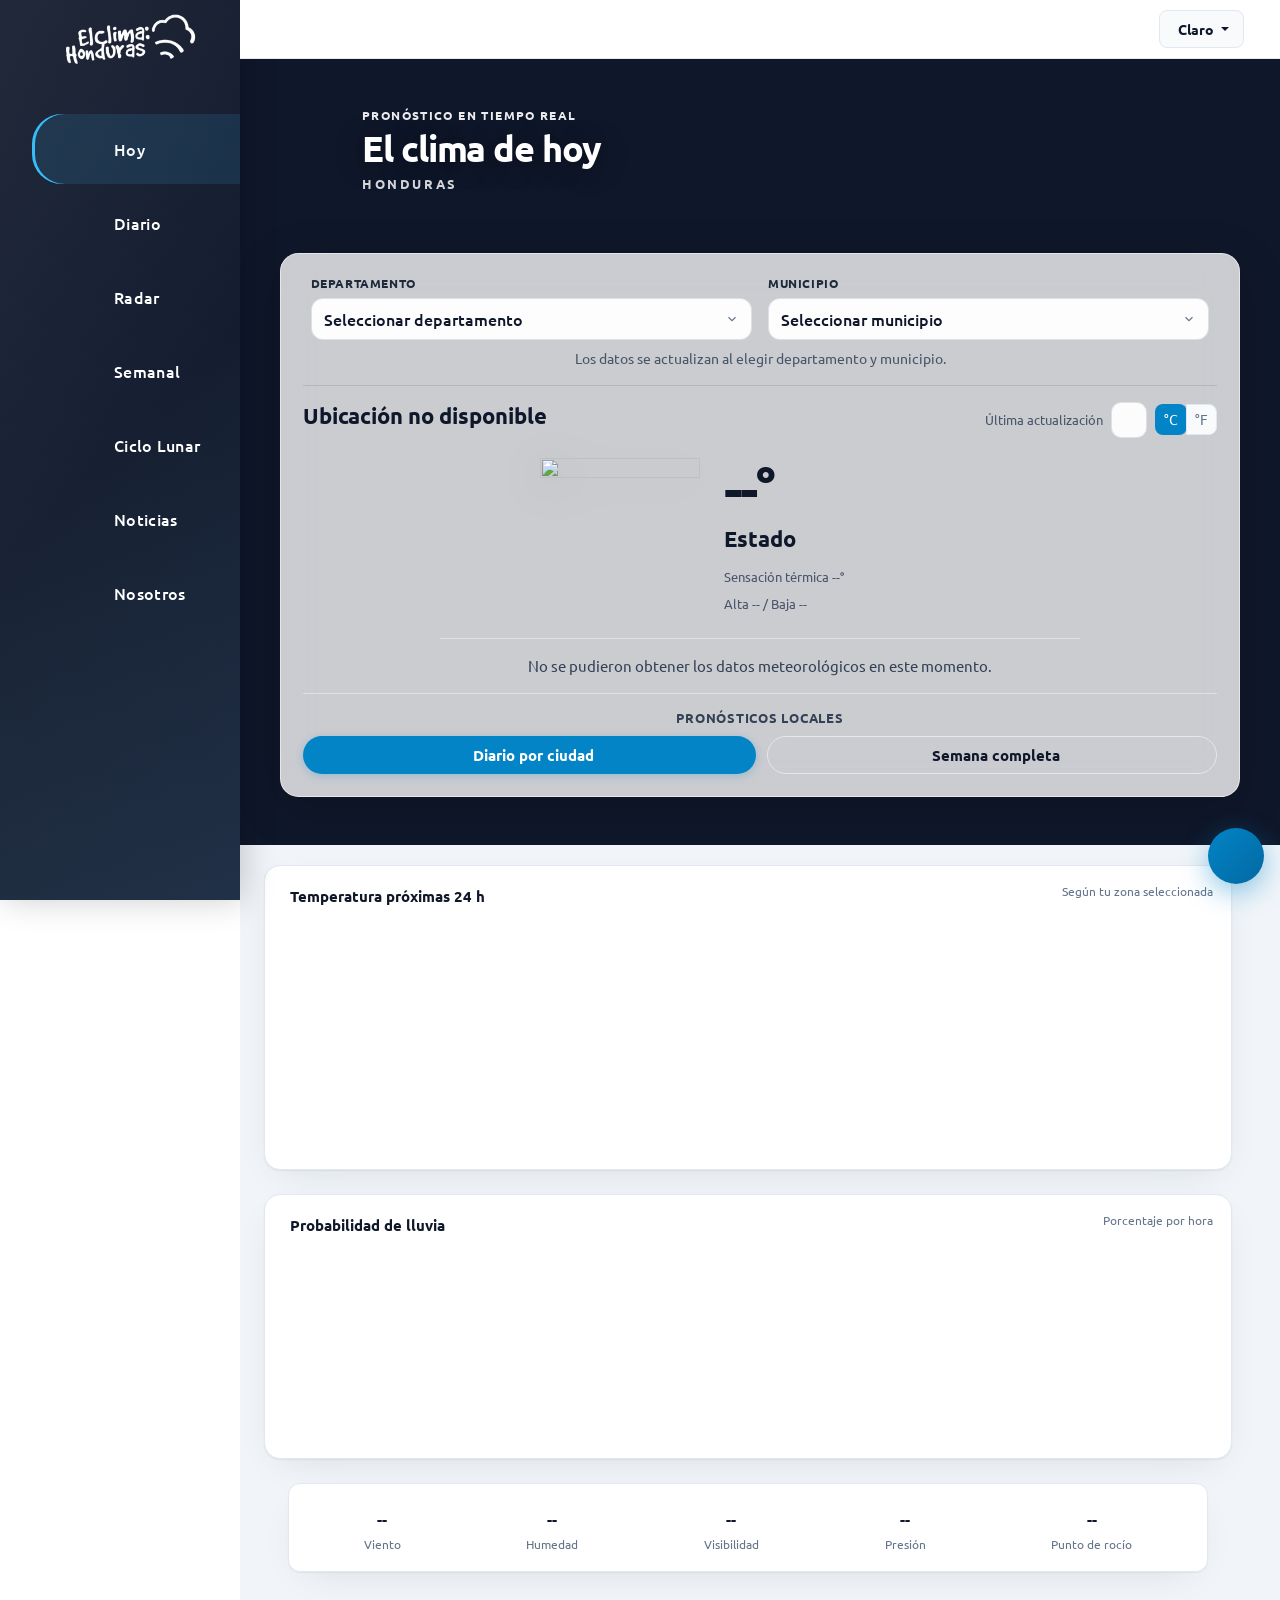
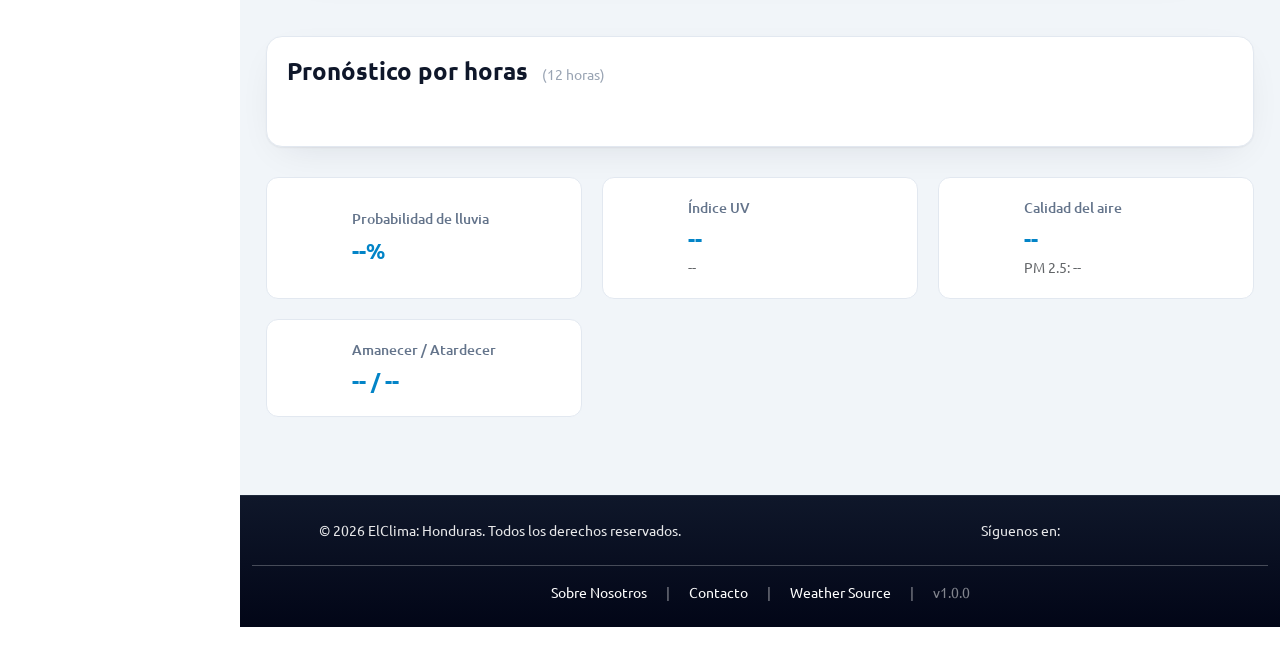
==== commit 3c57fea7: "Añadiendo el chatbot a todas las paginas" ====
--- a/index.html
+++ b/index.html
@@ -14,6 +14,7 @@
 
   <!-- CSS -->
   <link rel="stylesheet" href="css/estilo.css">
+  <link rel="stylesheet" href="css/site-shell.css">
   <link rel="stylesheet" href="css/index.css">
   <link rel="preconnect" href="https://fonts.googleapis.com">
   <link rel="preconnect" href="https://fonts.gstatic.com" crossorigin>
@@ -22,7 +23,7 @@
 </head>
 
 
-<body class="index-page">
+<body class="index-page site-page">
   <a class="skip-link" href="#contenido-principal">Saltar al contenido principal</a>
   <!-- NAVEGADOR / SIDEBAR -->
   <div class="container">
@@ -281,7 +282,7 @@
           <div class="today-summary today-summary-modern mt-0 w-100">
             <div class="detail-row d-flex justify-content-between align-items-center gap-2">
               <div class="detail-item text-center flex-fill">
-                <div class="detail-icon"><ion-icon name="weather-windy-outline"></ion-icon></div>
+                <div class="detail-icon"><ion-icon name="navigate-outline" aria-hidden="true"></ion-icon></div>
                 <div class="detail-value" id="detail-wind">--</div>
                 <div class="detail-label">Viento</div>
               </div>
@@ -395,7 +396,7 @@
 </div>
   
   <!-- SCRIPTS: solo un bootstrap bundle, luego tus JS. -->
-  <script src="https://cdn.jsdelivr.net/npm/bootstrap@5.3.3/dist/js/bootstrap.bundle.min.js"></script>
+  <script src="https://cdn.jsdelivr.net/npm/bootstrap@5.3.8/dist/js/bootstrap.bundle.min.js" crossorigin="anonymous"></script>
 
   <!-- Ionicons -->
   <script type="module" src="https://unpkg.com/ionicons@7.1.0/dist/ionicons/ionicons.esm.js"></script>
@@ -408,44 +409,11 @@
   <script src="js/municipios.js"></script>
   <script src="js/index.js"></script>
   
-  <!-- Theme Switcher Script -->
+  <script src="js/site-theme.js"></script>
+  <script src="js/ai-chat-keys.js" defer></script>
+  <script src="js/ai-chat-widget.js" defer></script>
+
   <script>
-    (function() {
-      const themeBtn = document.getElementById('theme-btn');
-      const currentThemeSpan = document.getElementById('current-theme');
-      const themeOptions = document.querySelectorAll('[data-theme]');
-      
-      // Load saved theme or default to light
-      const savedTheme = localStorage.getItem('theme') || 'light';
-      applyTheme(savedTheme);
-      
-      // Theme option click handlers
-      themeOptions.forEach(option => {
-        option.addEventListener('click', (e) => {
-          e.preventDefault();
-          const theme = option.getAttribute('data-theme');
-          applyTheme(theme);
-          localStorage.setItem('theme', theme);
-        });
-      });
-      
-      function applyTheme(theme) {
-        const icon = document.getElementById('theme-icon');
-        if (theme === 'dark') {
-          document.body.classList.add('dark-theme');
-          currentThemeSpan.textContent = 'Oscuro';
-          if (icon) { icon.className = 'ri-moon-line me-1'; }
-        } else {
-          document.body.classList.remove('dark-theme');
-          currentThemeSpan.textContent = 'Claro';
-          if (icon) { icon.className = 'ri-sun-line me-1'; }
-        }
-        if (typeof window.__hoy_refreshCharts === 'function') {
-          window.__hoy_refreshCharts();
-        }
-      }
-    })();
-
     // City Search Functionality
     (function() {
       const searchInput = document.getElementById('city-search');
--- a/css/site-shell.css
+++ b/css/site-shell.css
@@ -0,0 +1,108 @@
+/* =============================================================================
+   Shell compartido del sitio — mismo aspecto que la página de inicio (topbar,
+   sidebar, variables, fondo principal). Usar: body class="site-page"
+   ============================================================================= */
+
+body.site-page {
+  font-family: "Plus Jakarta Sans", "Ubuntu", system-ui, sans-serif;
+}
+
+body.site-page:not(.dark-theme) {
+  --idx-bg: #f1f5f9;
+  --idx-surface: #ffffff;
+  --idx-surface-2: #f8fafc;
+  --idx-text: #0f172a;
+  --idx-muted: #64748b;
+  --idx-accent: #0284c7;
+  --idx-accent-hover: #0369a1;
+  --idx-ring: rgba(2, 132, 199, 0.25);
+  --idx-border: #e2e8f0;
+  --idx-shadow: 0 1px 2px rgba(15, 23, 42, 0.06), 0 12px 40px -16px rgba(15, 23, 42, 0.12);
+}
+
+body.site-page.dark-theme {
+  --idx-bg: #0b1120;
+  --idx-surface: #111827;
+  --idx-surface-2: #0f172a;
+  --idx-text: #f1f5f9;
+  --idx-muted: #94a3b8;
+  --idx-accent: #38bdf8;
+  --idx-accent-hover: #7dd3fc;
+  --idx-ring: rgba(56, 189, 248, 0.25);
+  --idx-border: #1e293b;
+  --idx-shadow: 0 1px 2px rgba(0, 0, 0, 0.35), 0 16px 48px -12px rgba(0, 0, 0, 0.45);
+}
+
+body.site-page .main {
+  background: var(--idx-bg) !important;
+}
+
+body.site-page .topbar {
+  display: flex;
+  align-items: center;
+  gap: 0.5rem;
+  height: auto;
+  min-height: 52px;
+  padding: 10px 16px;
+  background: var(--idx-surface) !important;
+  border-bottom: 1px solid var(--idx-border) !important;
+  box-shadow: none !important;
+  backdrop-filter: none !important;
+}
+
+body.site-page .topbar-spacer {
+  min-width: 0;
+}
+
+body.site-page .toggle {
+  background: transparent !important;
+  border-radius: 10px;
+  color: var(--idx-text) !important;
+}
+
+body.site-page .toggle:hover {
+  background: var(--idx-surface-2) !important;
+}
+
+body.site-page .btn-theme-modern {
+  background: var(--idx-surface-2) !important;
+  color: var(--idx-text) !important;
+  border: 1px solid var(--idx-border) !important;
+  box-shadow: none !important;
+  font-weight: 600;
+}
+
+body.site-page .btn-theme-modern:hover {
+  border-color: var(--idx-accent) !important;
+  color: var(--idx-accent) !important;
+  transform: none !important;
+}
+
+body.site-page .navigation {
+  background: linear-gradient(185deg, #0f172a 0%, #1e293b 100%) !important;
+  box-shadow: 4px 0 32px rgba(0, 0, 0, 0.2) !important;
+}
+
+body.site-page .navigation::before {
+  opacity: 0.5;
+}
+
+body.site-page .navigation ul li:hover,
+body.site-page .navigation ul li.hovered {
+  background: rgba(255, 255, 255, 0.06) !important;
+  box-shadow: none !important;
+}
+
+body.site-page .navigation ul li:hover a,
+body.site-page .navigation ul li.hovered a {
+  color: #e2e8f0 !important;
+}
+
+body.site-page .navigation ul li.active {
+  background: rgba(56, 189, 248, 0.12) !important;
+  box-shadow: inset 3px 0 0 #38bdf8 !important;
+}
+
+body.site-page .navigation ul li.active a {
+  color: #f8fafc !important;
+}
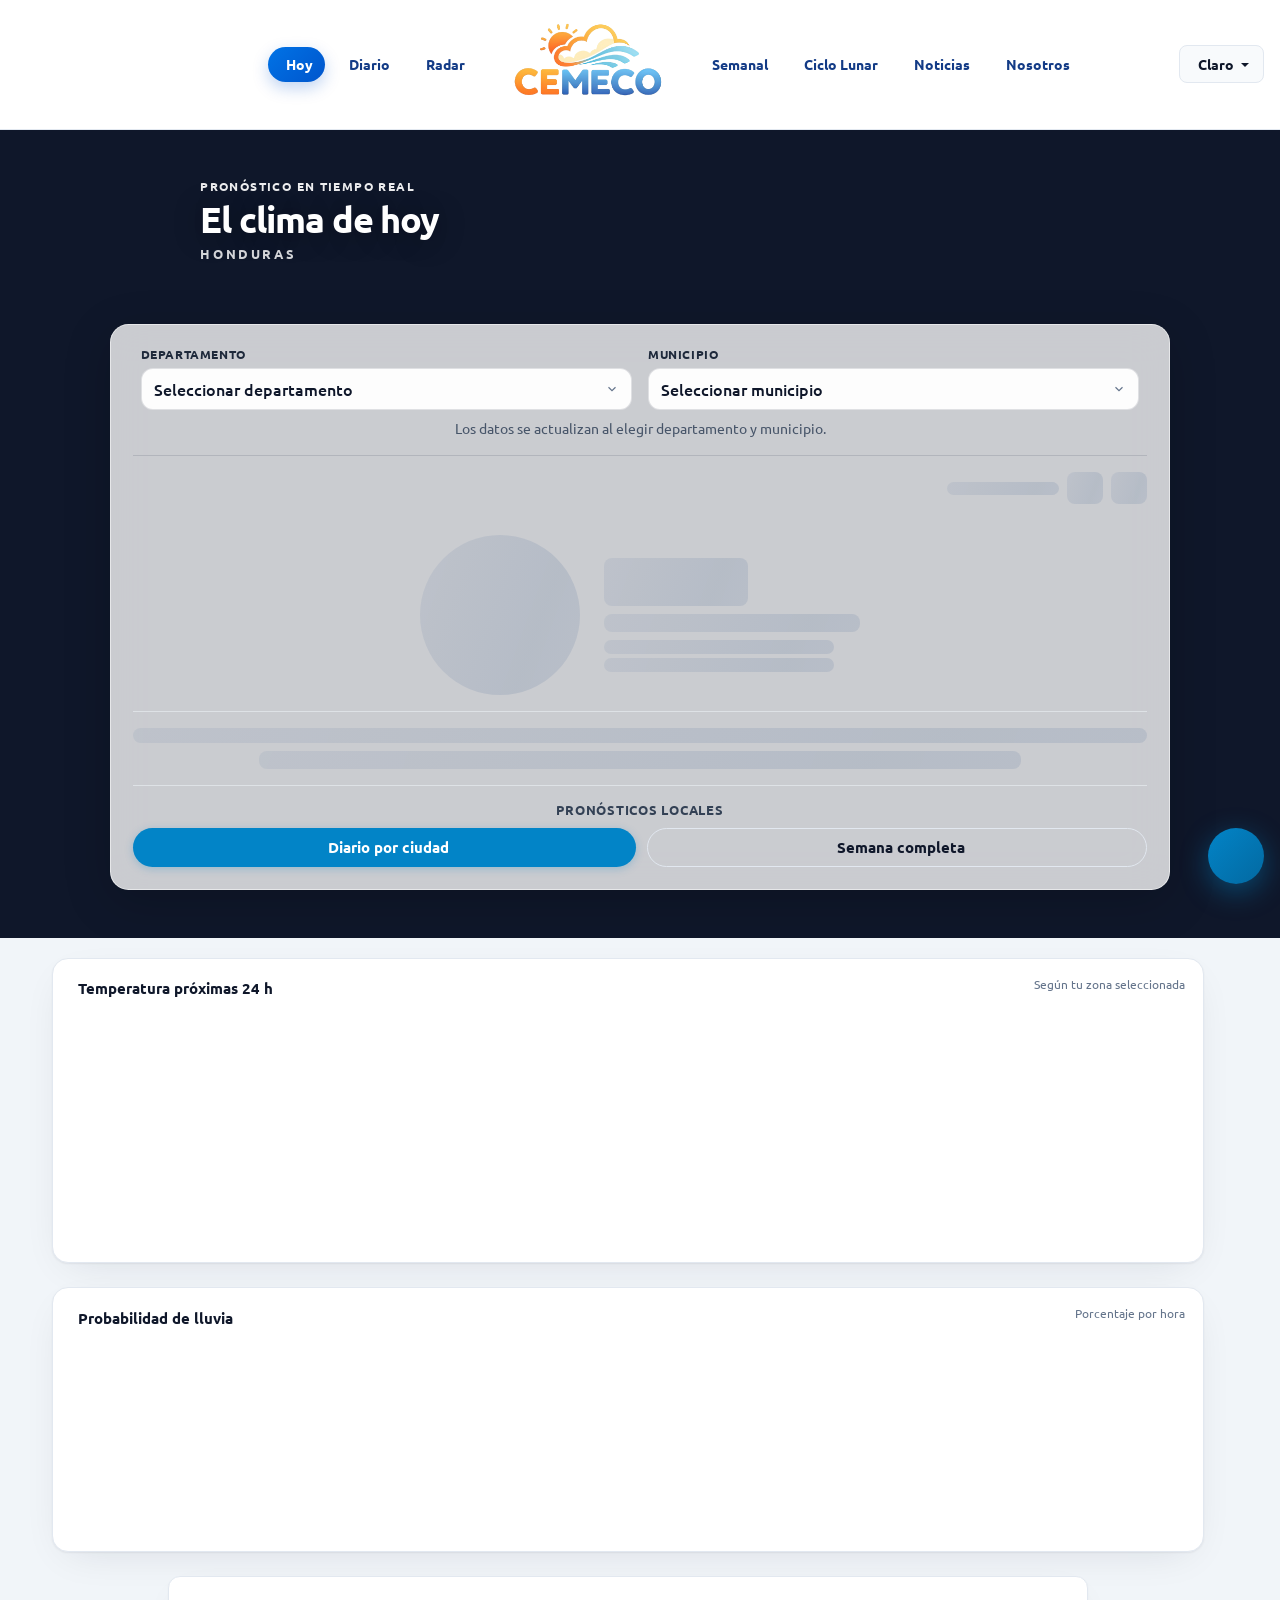
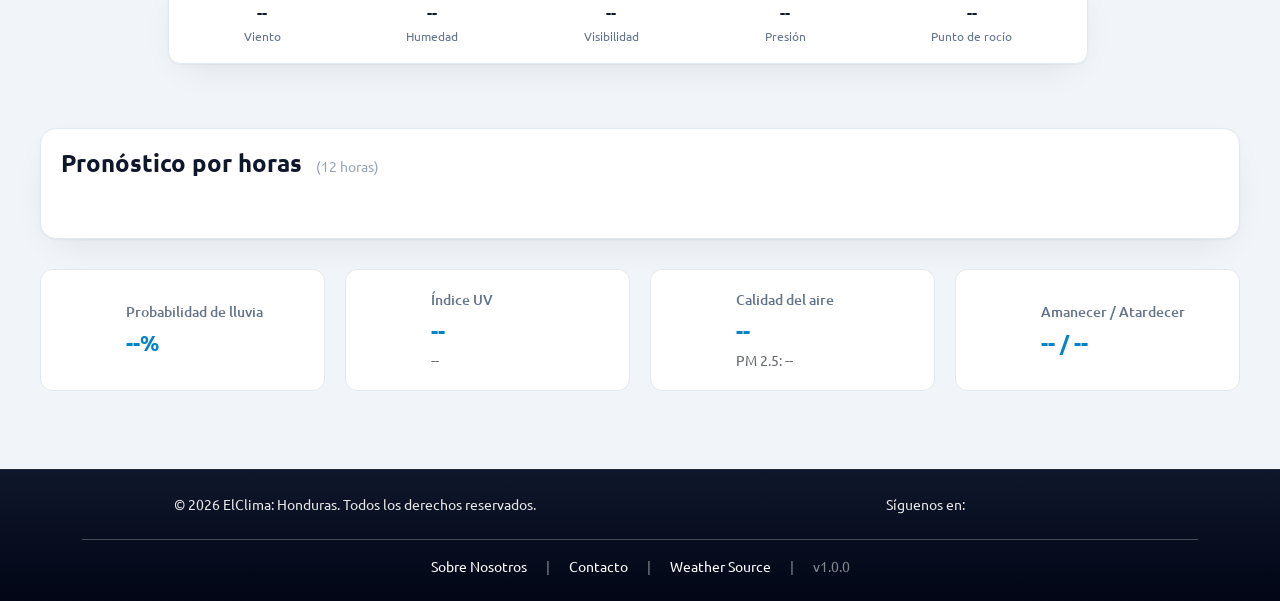
==== commit 29381e60: "FEAT: Cambio de navbar" ====
--- a/index.html
+++ b/index.html
@@ -25,92 +25,53 @@
 
 <body class="index-page site-page">
   <a class="skip-link" href="#contenido-principal">Saltar al contenido principal</a>
-  <!-- NAVEGADOR / SIDEBAR -->
-  <div class="container">
-    <nav class="navigation" aria-label="Secciones del sitio">
-      <ul>
-        <li>
-          <a href="index.html" aria-label="El Clima Honduras — inicio">
-            <span class="icon"><img src="img/logo/logo.png" alt="" width="200" height="50" style="width: 200px; height: 50px; object-fit: contain;"></span>    
-          </a>
-        </li>
-         <li class="active" aria-current="page">
-                    <a href="index.html" aria-current="page">
-                        <span class="icon" aria-hidden="true">
-                            <ion-icon name="cloudy-night-outline"></ion-icon>
-                        </span>
-                        <span class="title">Hoy</span>
-                    </a>
-                </li>
-
-                <li>
-                    <a href="pronóstico-diario.html">
-                        <span class="icon" aria-hidden="true">
-                            <ion-icon name="today-outline"></ion-icon>
-                        </span>
-                        <span class="title">Diario</span>
-                    </a>
-                </li>
-
-                <li>
-                    <a href="radar-tiempo.html">
-                        <span class="icon" aria-hidden="true">
-                            <ion-icon name="radio-outline"></ion-icon>
-                        </span>
-                        <span class="title">Radar</span>
-                    </a>
-                </li>
-
-                <li>
-                    <a href="semana.html">
-                        <span class="icon" aria-hidden="true">
-                           <ion-icon name="cloud-circle-outline"></ion-icon>
-                        </span>
-                        <span class="title">Semanal</span>
-                    </a>
-                </li>
-
-                <li>
-                    <a href="ciclo-lunar.html">
-                        <span class="icon" aria-hidden="true">
-                            <ion-icon name="moon-outline"></ion-icon>
-                        </span>
-                        <span class="title">Ciclo Lunar</span>
-                    </a>
-                </li>
-
-                 <li>
-                    <a href="noticias.html">
-                        <span class="icon" aria-hidden="true">
-                           <ion-icon name="thunderstorm-outline"></ion-icon>
-                        </span>
-                        <span class="title">Noticias </span>
-                    </a>
-                </li>
-
-                
-                 <li>
-                    <a href="acerca-de.html">
-                        <span class="icon" aria-hidden="true">
-                           <ion-icon name="people-circle-outline"></ion-icon>
-                        </span>
-                        <span class="title">Nosotros </span>
-                    </a>
-                </li>
-            </ul>
-    </nav>
-      </div>
-
-    
   <!-- MAIN -->
 <div class="main">
     <header class="topbar" role="banner">
-      <div class="toggle" role="button" tabindex="0" aria-label="Abrir o cerrar el menú de navegación"><ion-icon name="menu-outline" aria-hidden="true"></ion-icon>
-      </div>
-
-      <div class="topbar-spacer flex-grow-1" aria-hidden="true"></div>
-
-      <!-- Theme Switcher -->
+      <nav class="top-nav" aria-label="Navegación principal">
+        <div class="top-nav-side top-nav-side-left" role="list">
+          <a class="top-nav-link top-nav-link-active" href="index.html" aria-current="page">
+            <ion-icon name="cloudy-night-outline" aria-hidden="true"></ion-icon>
+            <span>Hoy</span>
+          </a>
+          <a class="top-nav-link" href="pronóstico-diario.html">
+            <ion-icon name="today-outline" aria-hidden="true"></ion-icon>
+            <span>Diario</span>
+          </a>
+          <a class="top-nav-link" href="radar-tiempo.html">
+            <ion-icon name="radio-outline" aria-hidden="true"></ion-icon>
+            <span>Radar</span>
+          </a>
+        </div>
+
+        <a class="top-nav-logo" href="index.html" aria-label="El Clima Honduras — inicio">
+          <img src="img/logo/logo.png" alt="El Clima Honduras" width="200" height="50">
+        </a>
+
+        <div class="top-nav-side top-nav-side-right" role="list">
+          <a class="top-nav-link" href="semana.html">
+            <ion-icon name="cloud-circle-outline" aria-hidden="true"></ion-icon>
+            <span>Semanal</span>
+          </a>
+          <a class="top-nav-link" href="ciclo-lunar.html">
+            <ion-icon name="moon-outline" aria-hidden="true"></ion-icon>
+            <span>Ciclo Lunar</span>
+          </a>
+          <a class="top-nav-link" href="noticias.html">
+            <ion-icon name="thunderstorm-outline" aria-hidden="true"></ion-icon>
+            <span>Noticias</span>
+          </a>
+          <a class="top-nav-link" href="acerca-de.html">
+            <ion-icon name="people-circle-outline" aria-hidden="true"></ion-icon>
+            <span>Nosotros</span>
+          </a>
+        </div>
+      </nav>
+
+      <div class="topbar-tools">
+        <div class="topbar-spacer flex-grow-1" aria-hidden="true"></div>
+      </div>
+
       <div class="theme-switcher">
         <button id="theme-btn" class="btn btn-sm btn-theme btn-theme-modern dropdown-toggle" type="button" data-bs-toggle="dropdown" aria-haspopup="true" aria-expanded="false" aria-label="Elegir tema de la página: claro u oscuro">
           <i id="theme-icon" class="ri-sun-line me-1" aria-hidden="true"></i>
--- a/css/site-shell.css
+++ b/css/site-shell.css
@@ -78,6 +78,177 @@
   transform: none !important;
 }
 
+/* Navbar superior para index (sin sidebar) */
+body.site-page .main,
+body.site-page .main {
+  width: 100% !important;
+  left: 0 !important;
+}
+
+body.site-page .topbar {
+  display: flex;
+  align-items: center;
+  justify-content: center;
+  gap: 1rem;
+  min-height: 58px;
+  padding: 8px 16px;
+  position: sticky;
+  top: 0;
+  z-index: 1002;
+  background: linear-gradient(180deg, #ffffff 0%, #f6faff 100%) !important;
+  border-bottom: 1px solid rgba(0, 85, 204, 0.16) !important;
+}
+
+body.site-page .top-nav {
+  flex: 1 1 auto;
+  display: grid;
+  grid-template-columns: 1fr auto 1fr;
+  align-items: center;
+  gap: 1rem;
+  min-width: 0;
+}
+
+body.site-page .top-nav-side {
+  display: flex;
+  align-items: center;
+  gap: 0.4rem;
+  min-width: 0;
+  flex-wrap: wrap;
+}
+
+body.site-page .top-nav-side-left {
+  justify-content: flex-end;
+}
+
+body.site-page .top-nav-side-right {
+  justify-content: flex-start;
+}
+
+body.site-page .top-nav-logo {
+  display: inline-flex;
+  align-items: center;
+  justify-content: center;
+  padding: 0.35rem 0.5rem;
+  border-radius: 10px;
+  transition: background 0.2s ease, box-shadow 0.2s ease;
+}
+
+body.site-page .top-nav-logo:hover {
+  background: #eef5ff;
+  box-shadow: 0 0 0 1px rgba(0, 85, 204, 0.08) inset;
+}
+
+body.site-page .top-nav-logo img {
+  display: block;
+  width: clamp(120px, 14vw, 170px);
+  height: auto;
+  object-fit: contain;
+}
+
+body.site-page .top-nav-link {
+  display: inline-flex;
+  align-items: center;
+  gap: 0.35rem;
+  padding: 0.45rem 0.75rem;
+  border-radius: 999px;
+  text-decoration: none;
+  color: #133b86;
+  font-size: 0.87rem;
+  font-weight: 600;
+  white-space: nowrap;
+  transition: background 0.2s ease, color 0.2s ease, box-shadow 0.2s ease;
+}
+
+body.site-page .top-nav-link ion-icon {
+  font-size: 1.05rem;
+}
+
+body.site-page .top-nav-link:hover {
+  background: #eaf3ff;
+  color: #0055cc;
+  box-shadow: 0 0 0 1px rgba(0, 85, 204, 0.1) inset;
+}
+
+body.site-page .top-nav-link-active {
+  background: linear-gradient(135deg, #0073e6 0%, #0055cc 100%);
+  color: #fff !important;
+  box-shadow: 0 6px 16px rgba(0, 85, 204, 0.25);
+}
+
+body.site-page .top-nav-link-active:hover {
+  background: linear-gradient(135deg, #0069d1 0%, #004bb3 100%);
+  color: #fff !important;
+}
+
+body.site-page .topbar-tools {
+  flex: 0 0 auto;
+  display: flex;
+  align-items: center;
+}
+
+body.site-page .theme-switcher {
+  margin: 0 0 0 0.5rem;
+}
+
+body.site-page.dark-theme .topbar {
+  background: linear-gradient(180deg, #0f172a 0%, #111c34 100%) !important;
+  border-bottom-color: rgba(125, 211, 252, 0.22) !important;
+}
+
+body.site-page.dark-theme .top-nav-logo:hover {
+  background: rgba(56, 189, 248, 0.12);
+  box-shadow: 0 0 0 1px rgba(56, 189, 248, 0.22) inset;
+}
+
+body.site-page.dark-theme .top-nav-link {
+  color: #dbeafe;
+}
+
+body.site-page.dark-theme .top-nav-link:hover {
+  background: rgba(56, 189, 248, 0.16);
+  color: #e0f2fe;
+  box-shadow: 0 0 0 1px rgba(56, 189, 248, 0.2) inset;
+}
+
+@media (max-width: 1100px) {
+  body.site-page .topbar {
+    flex-wrap: wrap;
+    justify-content: center;
+  }
+
+  body.site-page .top-nav {
+    order: 1;
+    width: 100%;
+    grid-template-columns: 1fr;
+    gap: 0.7rem;
+    justify-items: center;
+  }
+
+  body.site-page .top-nav-side {
+    justify-content: center;
+  }
+
+  body.site-page .top-nav-logo {
+    order: -1;
+  }
+
+  body.site-page .topbar-tools,
+  body.site-page .theme-switcher {
+    order: 2;
+  }
+}
+
+@media (max-width: 560px) {
+  body.site-page .top-nav-link span {
+    display: none;
+  }
+
+  body.site-page .top-nav-link {
+    padding: 0.5rem;
+    border-radius: 10px;
+  }
+}
+
 body.site-page .navigation {
   background: linear-gradient(185deg, #0f172a 0%, #1e293b 100%) !important;
   box-shadow: 4px 0 32px rgba(0, 0, 0, 0.2) !important;
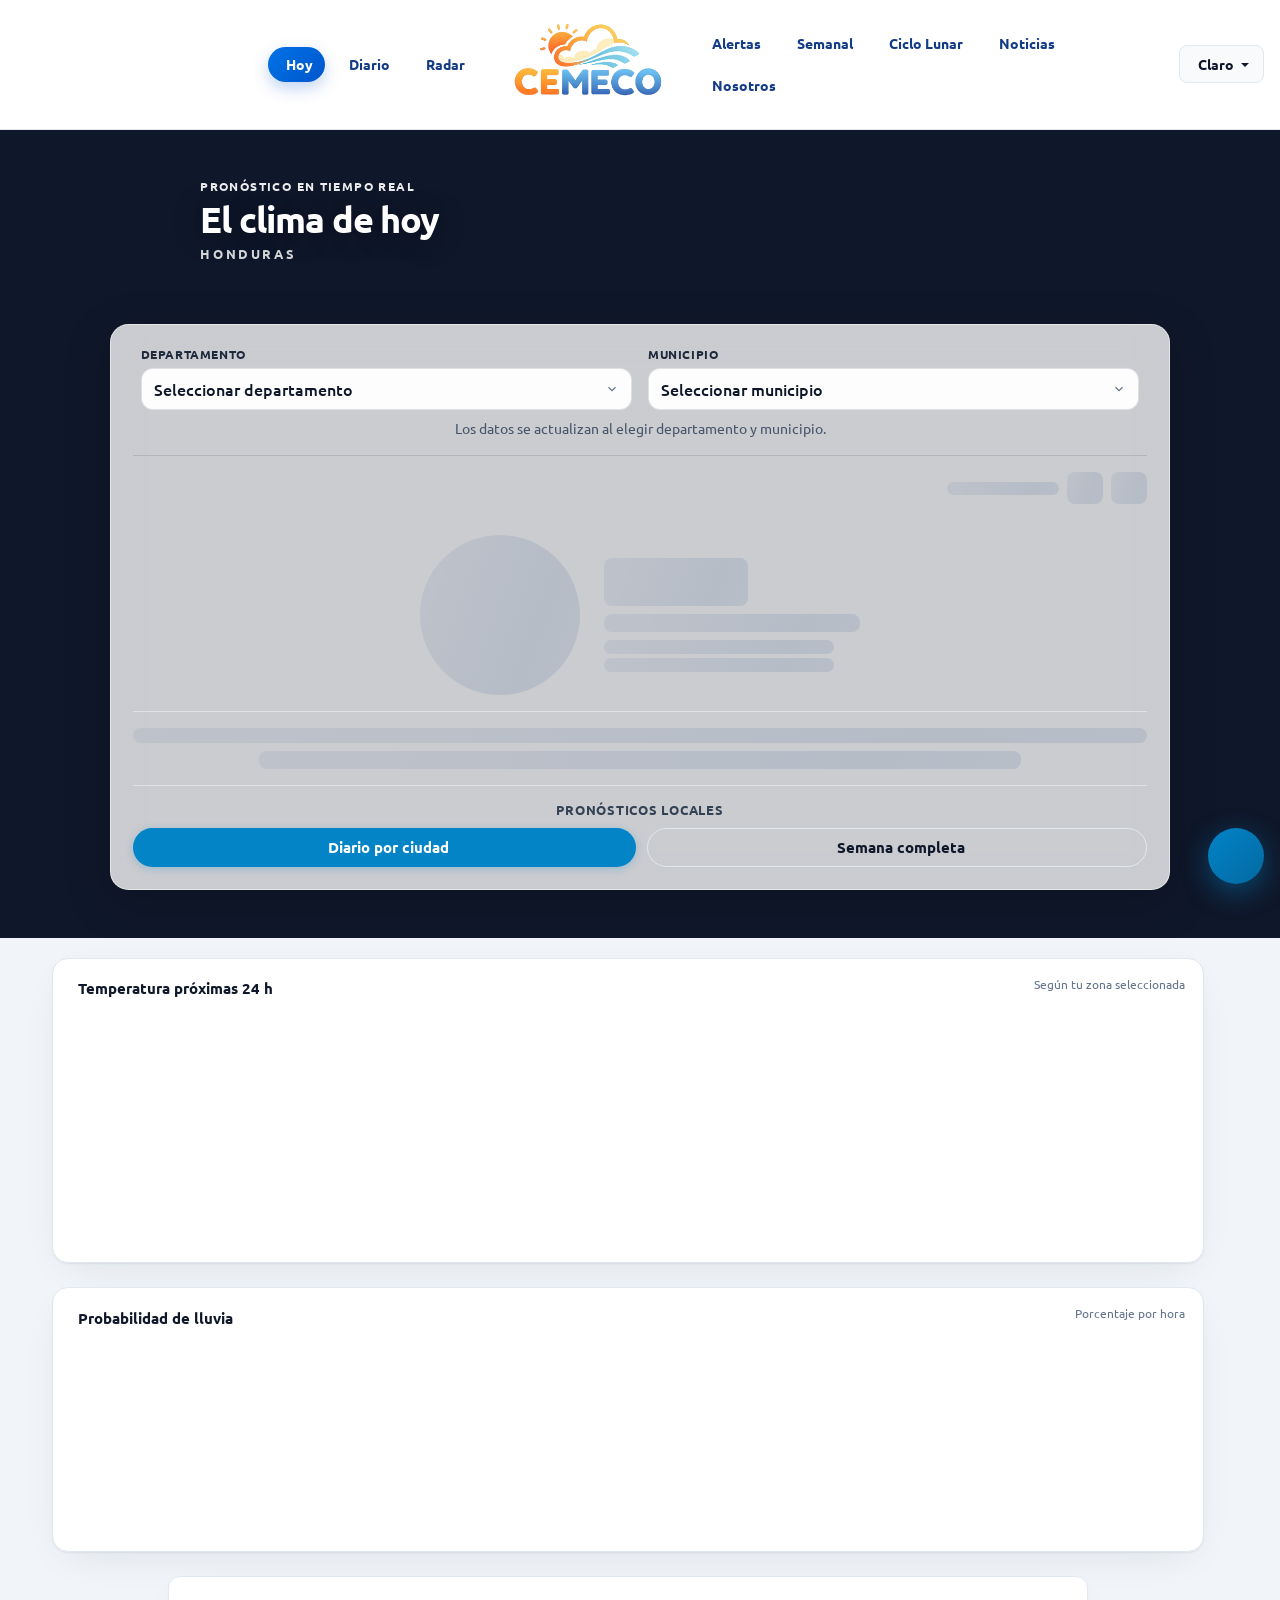
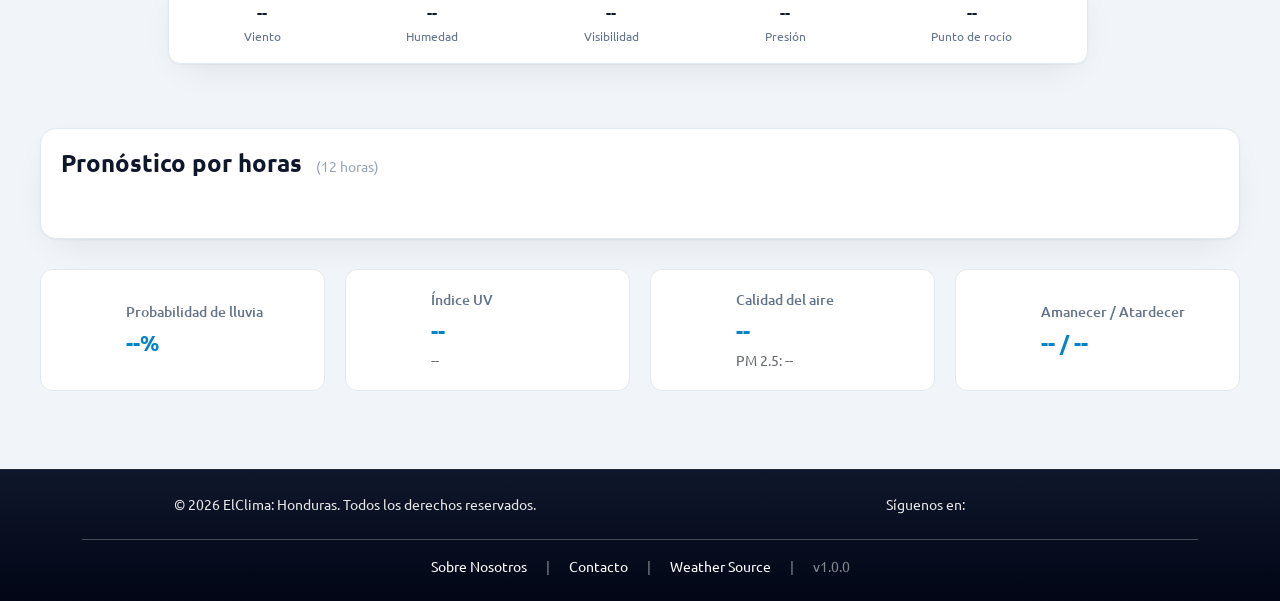
==== commit dc6febc9: "Agregar sistema de alertas y avisos meteorológicos Implementación completa del sistema de alertas me" ====
--- a/index.html
+++ b/index.html
@@ -49,6 +49,10 @@
         </a>
 
         <div class="top-nav-side top-nav-side-right" role="list">
+          <a class="top-nav-link" href="alertas.html">
+            <ion-icon name="warning-outline" aria-hidden="true"></ion-icon>
+            <span>Alertas</span>
+          </a>
           <a class="top-nav-link" href="semana.html">
             <ion-icon name="cloud-circle-outline" aria-hidden="true"></ion-icon>
             <span>Semanal</span>
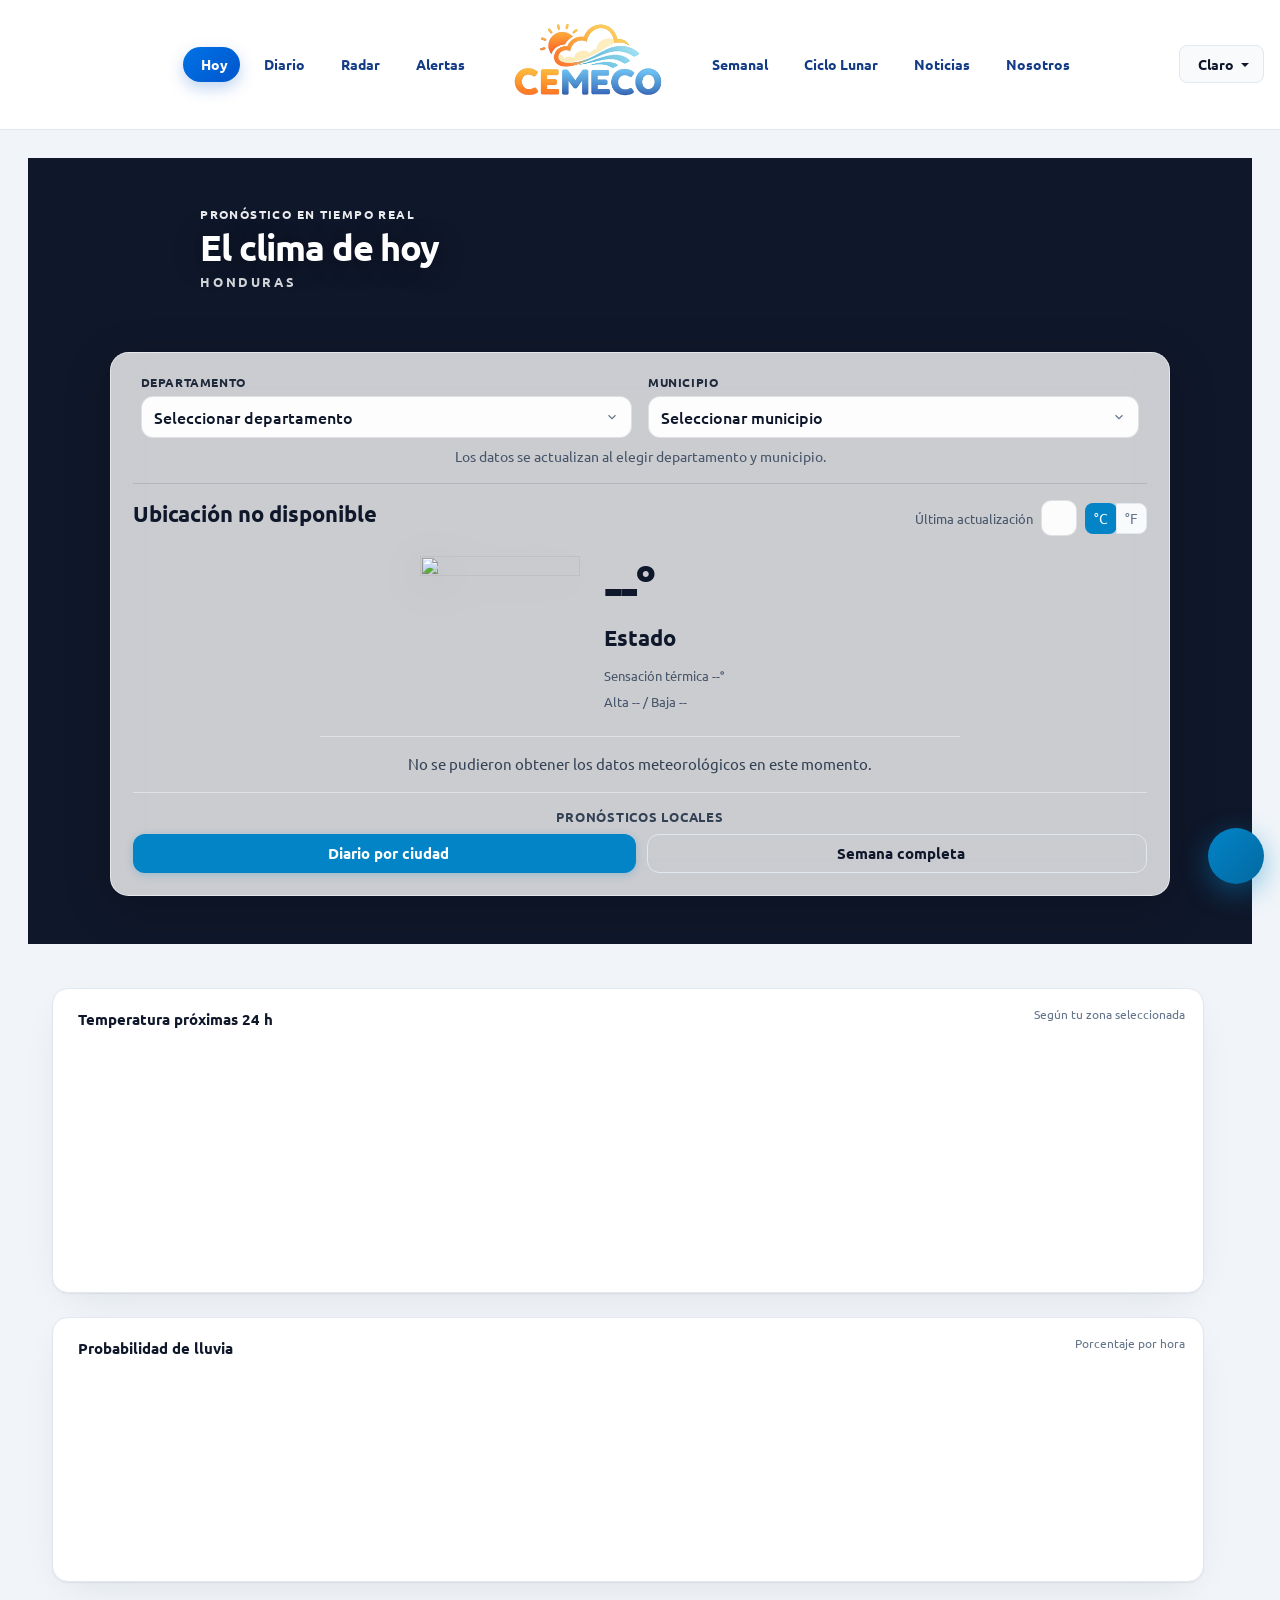
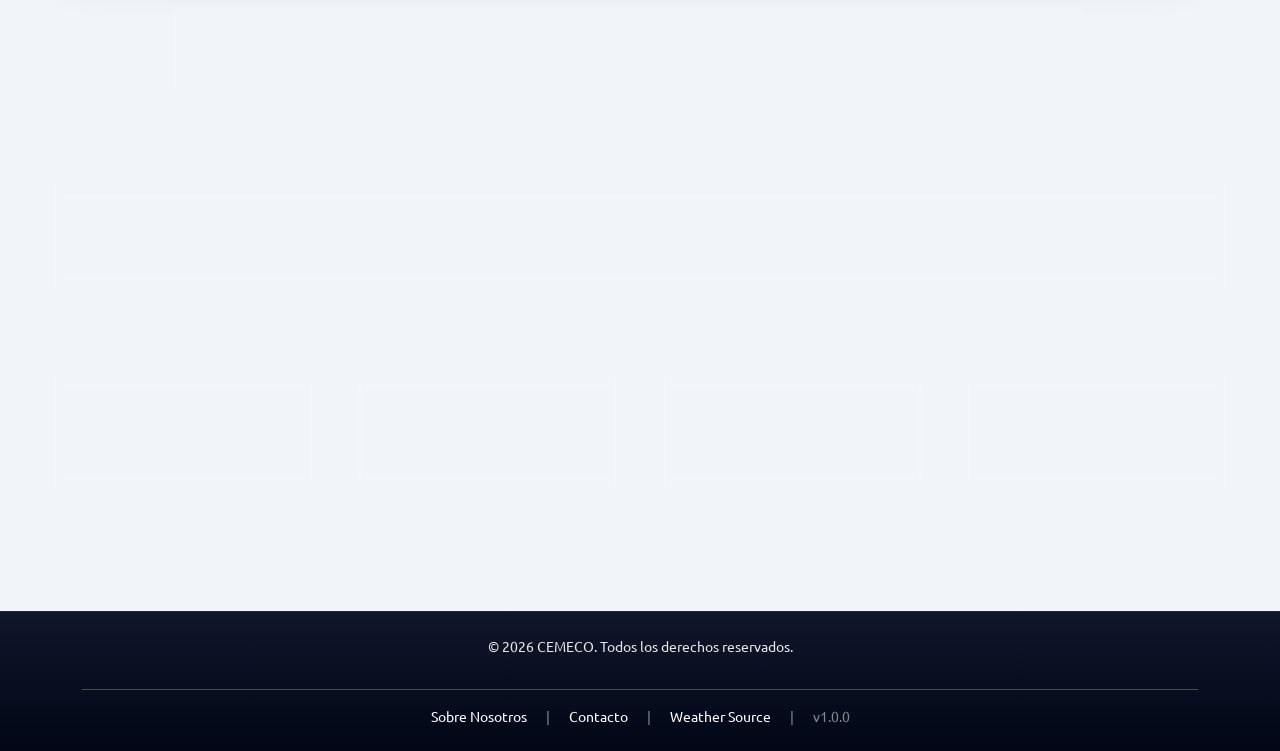
==== commit 5c7c3115: "Estandarizando todas las paginas y cambiando el api key" ====
--- a/index.html
+++ b/index.html
@@ -3,8 +3,8 @@
 <head>
   <meta charset="utf-8" />
   <meta name="viewport" content="width=device-width, initial-scale=1" />
-  <meta name="description" content="Clima actual en Honduras: temperatura, pronóstico por horas y pronósticos locales por municipio." />
-  <title>Clima — Hoy | El Clima Honduras</title>
+  <meta name="description" content="CEMECO — clima actual en Honduras: temperatura, pronóstico por horas y pronósticos locales por municipio." />
+  <title>Clima — Hoy | CEMECO</title>
 
   <!-- Bootstrap CSS (solo uno) -->
   <link href="https://cdn.jsdelivr.net/npm/bootstrap@5.3.8/dist/css/bootstrap.min.css" rel="stylesheet" crossorigin="anonymous">
@@ -42,17 +42,17 @@
             <ion-icon name="radio-outline" aria-hidden="true"></ion-icon>
             <span>Radar</span>
           </a>
-        </div>
-
-        <a class="top-nav-logo" href="index.html" aria-label="El Clima Honduras — inicio">
-          <img src="img/logo/logo.png" alt="El Clima Honduras" width="200" height="50">
-        </a>
-
-        <div class="top-nav-side top-nav-side-right" role="list">
           <a class="top-nav-link" href="alertas.html">
             <ion-icon name="warning-outline" aria-hidden="true"></ion-icon>
             <span>Alertas</span>
           </a>
+        </div>
+
+        <a class="top-nav-logo" href="index.html" aria-label="CEMECO — inicio">
+          <img src="img/logo/logo.png" alt="CEMECO" width="200" height="50">
+        </a>
+
+        <div class="top-nav-side top-nav-side-right" role="list">
           <a class="top-nav-link" href="semana.html">
             <ion-icon name="cloud-circle-outline" aria-hidden="true"></ion-icon>
             <span>Semanal</span>
@@ -88,7 +88,7 @@
       </div>
     </header>
 
-  <main id="contenido-principal" tabindex="-1">
+  <main class="site-content" id="contenido-principal" tabindex="-1">
   <!-- Primera sección: imagen de fondo dinámica (clima / hora del día) — solo este bloque -->
   <section class="index-hero-weather-bg index-hero-backdrop" id="index-weather-hero" aria-label="Cabecera del clima">
     <div class="index-hero-overlay" aria-hidden="true"></div>
@@ -326,28 +326,17 @@
   <footer class="footer mt-5 py-4 text-center text-white">
     <div class="container">
       <div class="row">
-        <div class="col-md-6 mb-3 mb-md-0">
-          <p class="mb-0">&copy; 2026 ElClima: Honduras. Todos los derechos reservados.</p>
-        </div>
-        <div class="col-md-6">
-          <p class="mb-2">Síguenos en:</p>
-          <div class="social-links d-flex justify-content-center gap-3">
-              <a href="https://www.instagram.com/elclima.hn/" target="_blank" rel="noopener noreferrer" class="text-white" title="Instagram" aria-label="Instagram">
-                <i class="ri-instagram-line fs-4"></i>
-              </a>
-              <a href="https://x.com/ElClimaHN" target="_blank" rel="noopener noreferrer" class="text-white" title="X" aria-label="X">
-                <i class="ri-twitter-x-line fs-4"></i>
-              </a>
-          </div>
+        <div class="col-12 mb-3">
+          <p class="mb-0">&copy; 2026 CEMECO. Todos los derechos reservados.</p>
         </div>
       </div>
       <hr class="my-3 border-white opacity-25">
       <div class="row">
         <div class="col-12">
           <p class="mb-0 small">
-              <a href="acerca-de.html" class="text-white text-decoration-none me-3">Sobre Nosotros</a>
-              <span class="text-white-50">|</span>
-              <a href="contacto.html" class="text-white text-decoration-none mx-3">Contacto</a>
+            <a href="acerca-de.html" class="text-white text-decoration-none me-3">Sobre Nosotros</a>
+            <span class="text-white-50">|</span>
+            <a href="contacto.html" class="text-white text-decoration-none mx-3">Contacto</a>
             <span class="text-white-50">|</span>
             <a href="https://open-meteo.com" target="_blank" rel="noopener noreferrer" class="text-white text-decoration-none mx-3">Weather Source</a>
             <span class="text-white-50">|</span>
--- a/css/site-shell.css
+++ b/css/site-shell.css
@@ -210,6 +210,61 @@
   box-shadow: 0 0 0 1px rgba(56, 189, 248, 0.2) inset;
 }
 
+/* =============================================================================
+   Estándar de layout compartido (contenedor, spacing y radios)
+   ============================================================================= */
+body.site-page {
+  --shell-content-max-width: 1200px;
+  --shell-page-padding-inline: clamp(12px, 2.2vw, 28px);
+  --shell-page-padding-block: clamp(16px, 2.2vw, 28px);
+  --shell-content-gap: clamp(14px, 2vw, 24px);
+  --shell-surface-radius: 16px;
+  --shell-control-radius: 12px;
+}
+
+body.site-page .site-content {
+  width: 100%;
+  padding: var(--shell-page-padding-block) var(--shell-page-padding-inline)
+    calc(var(--shell-page-padding-block) * 1.4);
+  display: grid;
+  gap: var(--shell-content-gap);
+}
+
+body.site-page .site-content > * {
+  width: min(100%, var(--shell-content-max-width));
+  margin-inline: auto;
+}
+
+body.site-page .site-content > .index-hero-weather-bg,
+body.site-page .site-content > .index-content-block {
+  width: 100%;
+  max-width: 100%;
+}
+
+body.site-page .site-content .container,
+body.site-page .site-content .content {
+  width: min(100%, var(--shell-content-max-width));
+  margin-inline: auto;
+}
+
+body.site-page .site-content .card,
+body.site-page .site-content .cuadro2,
+body.site-page .site-content .radar-panel,
+body.site-page .site-content .maps-wrap,
+body.site-page .site-content .alerts-hero,
+body.site-page .site-content .noticias-section,
+body.site-page .site-content .uv-section,
+body.site-page .site-content .daily-hero-section,
+body.site-page .site-content .forecast-header {
+  border-radius: var(--shell-surface-radius);
+}
+
+body.site-page .site-content .btn,
+body.site-page .site-content .form-control,
+body.site-page .site-content .form-select {
+  border-radius: var(--shell-control-radius);
+}
+
 @media (max-width: 1100px) {
   body.site-page .topbar {
     flex-wrap: wrap;
